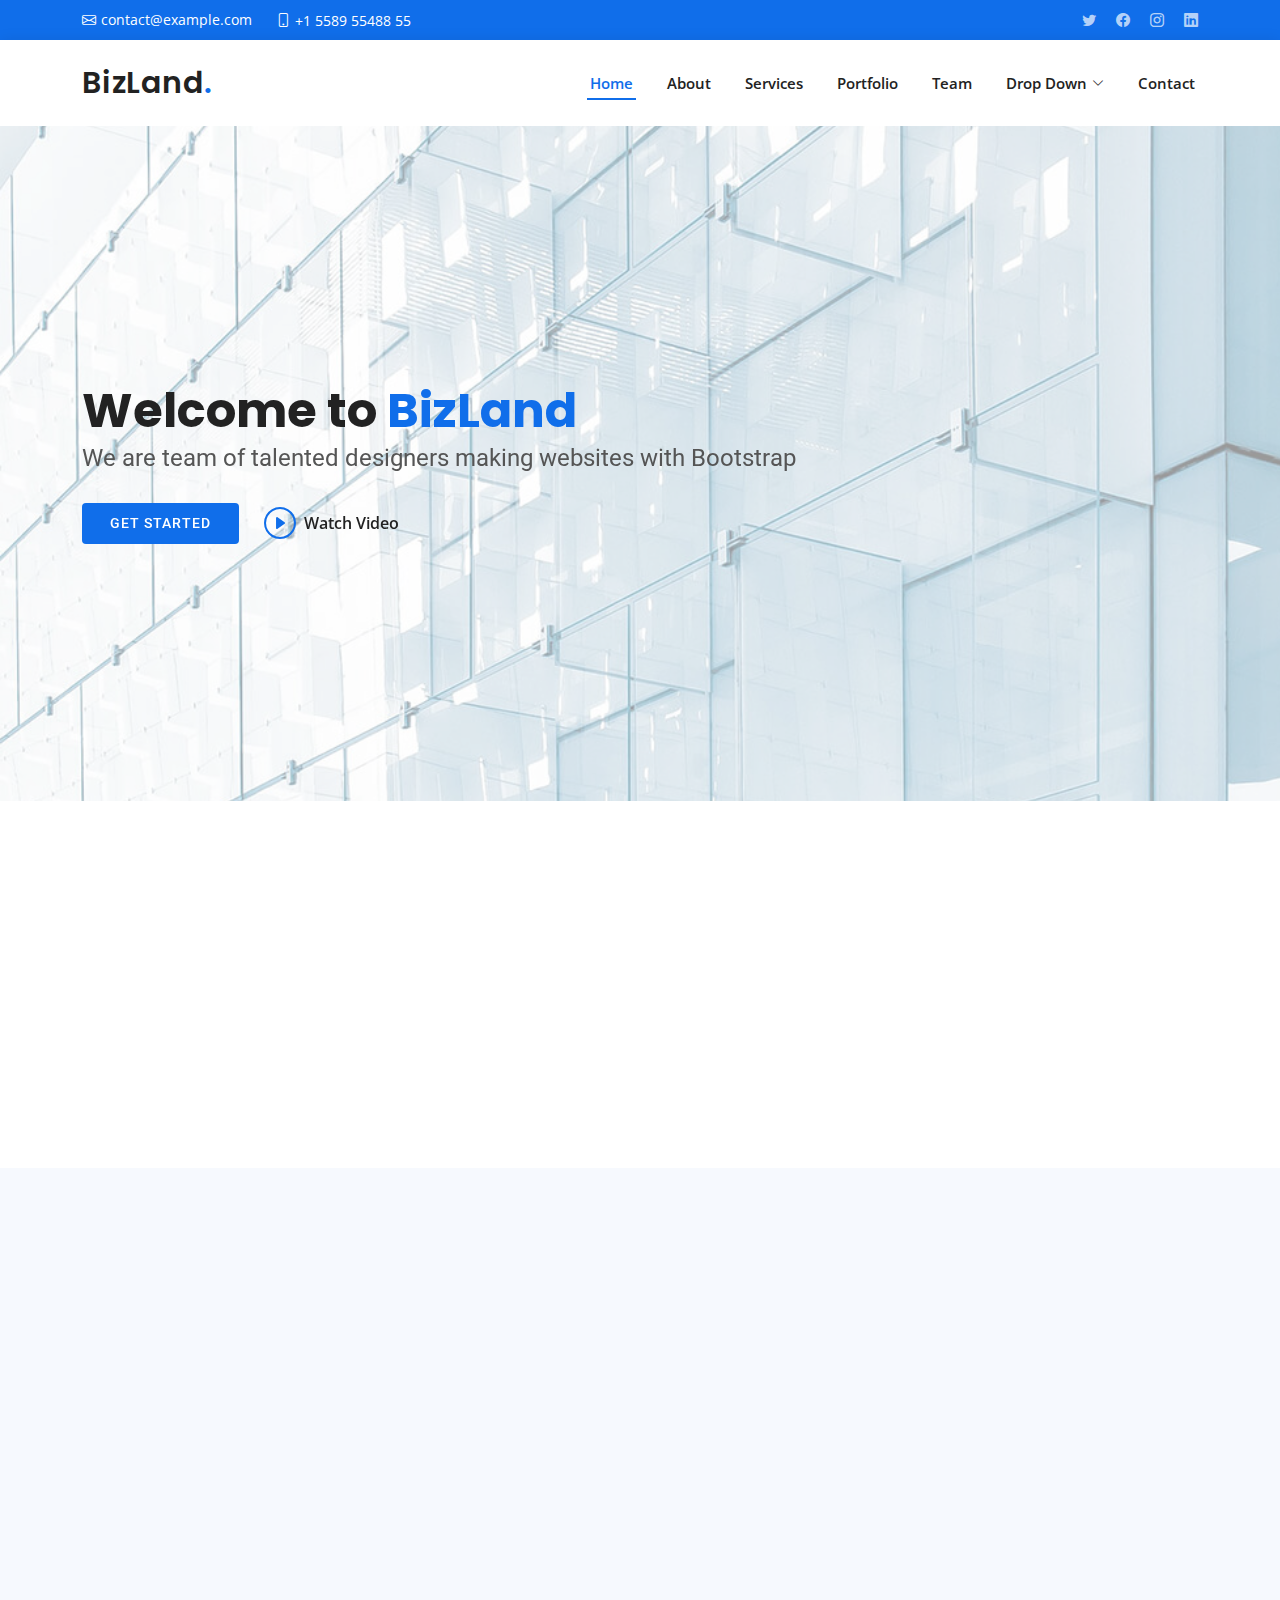
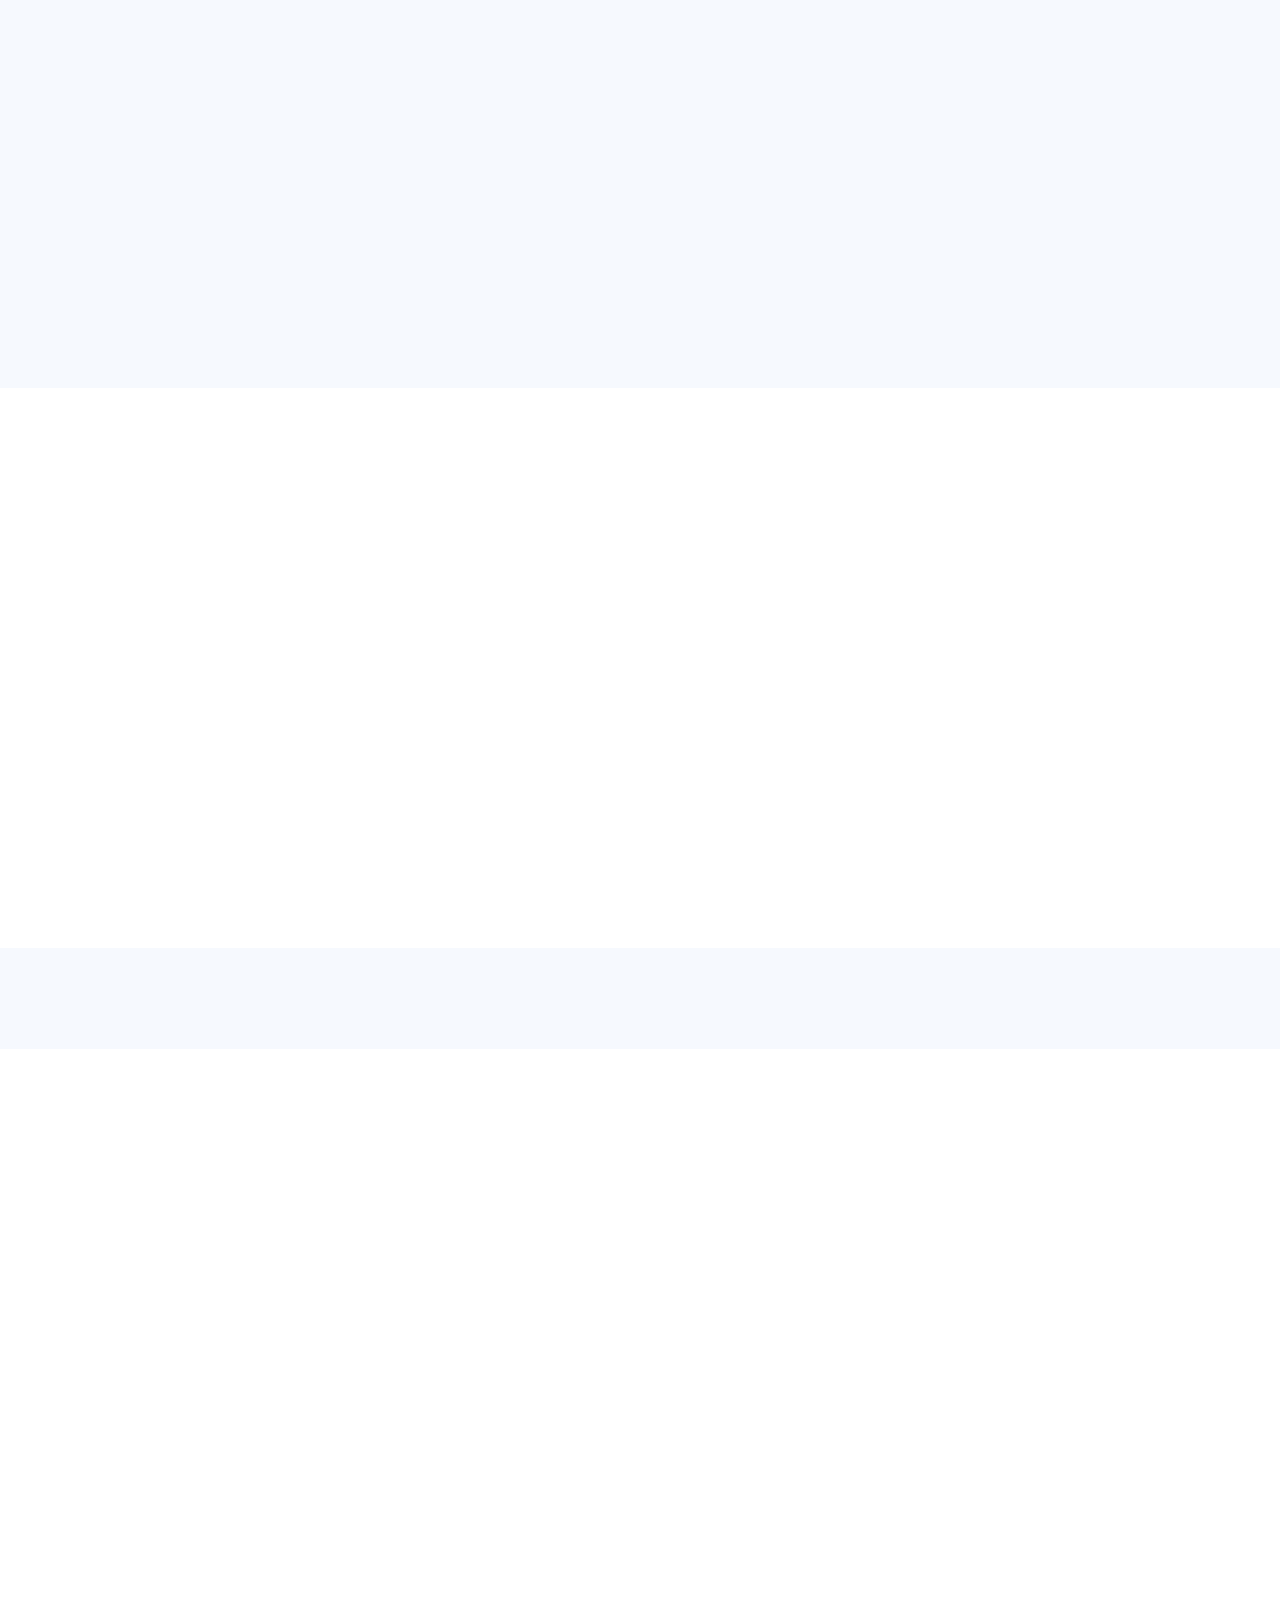
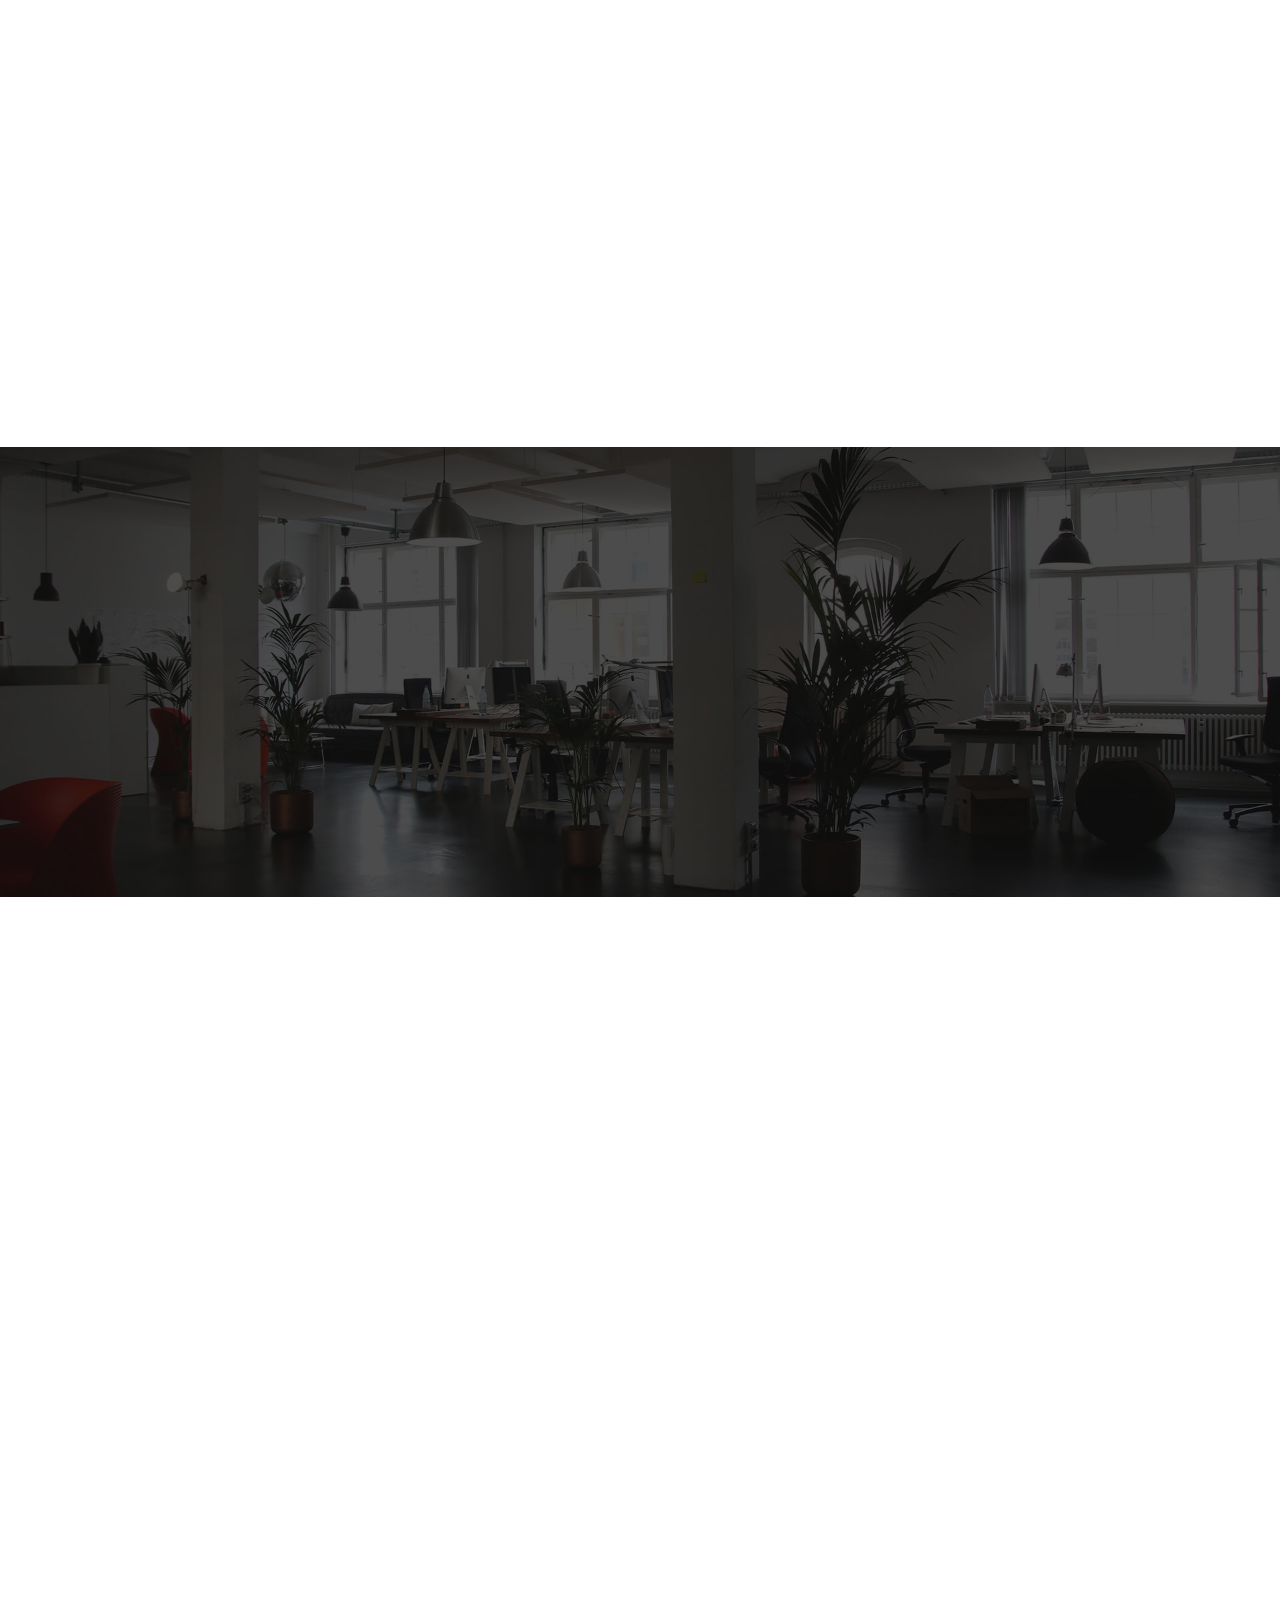
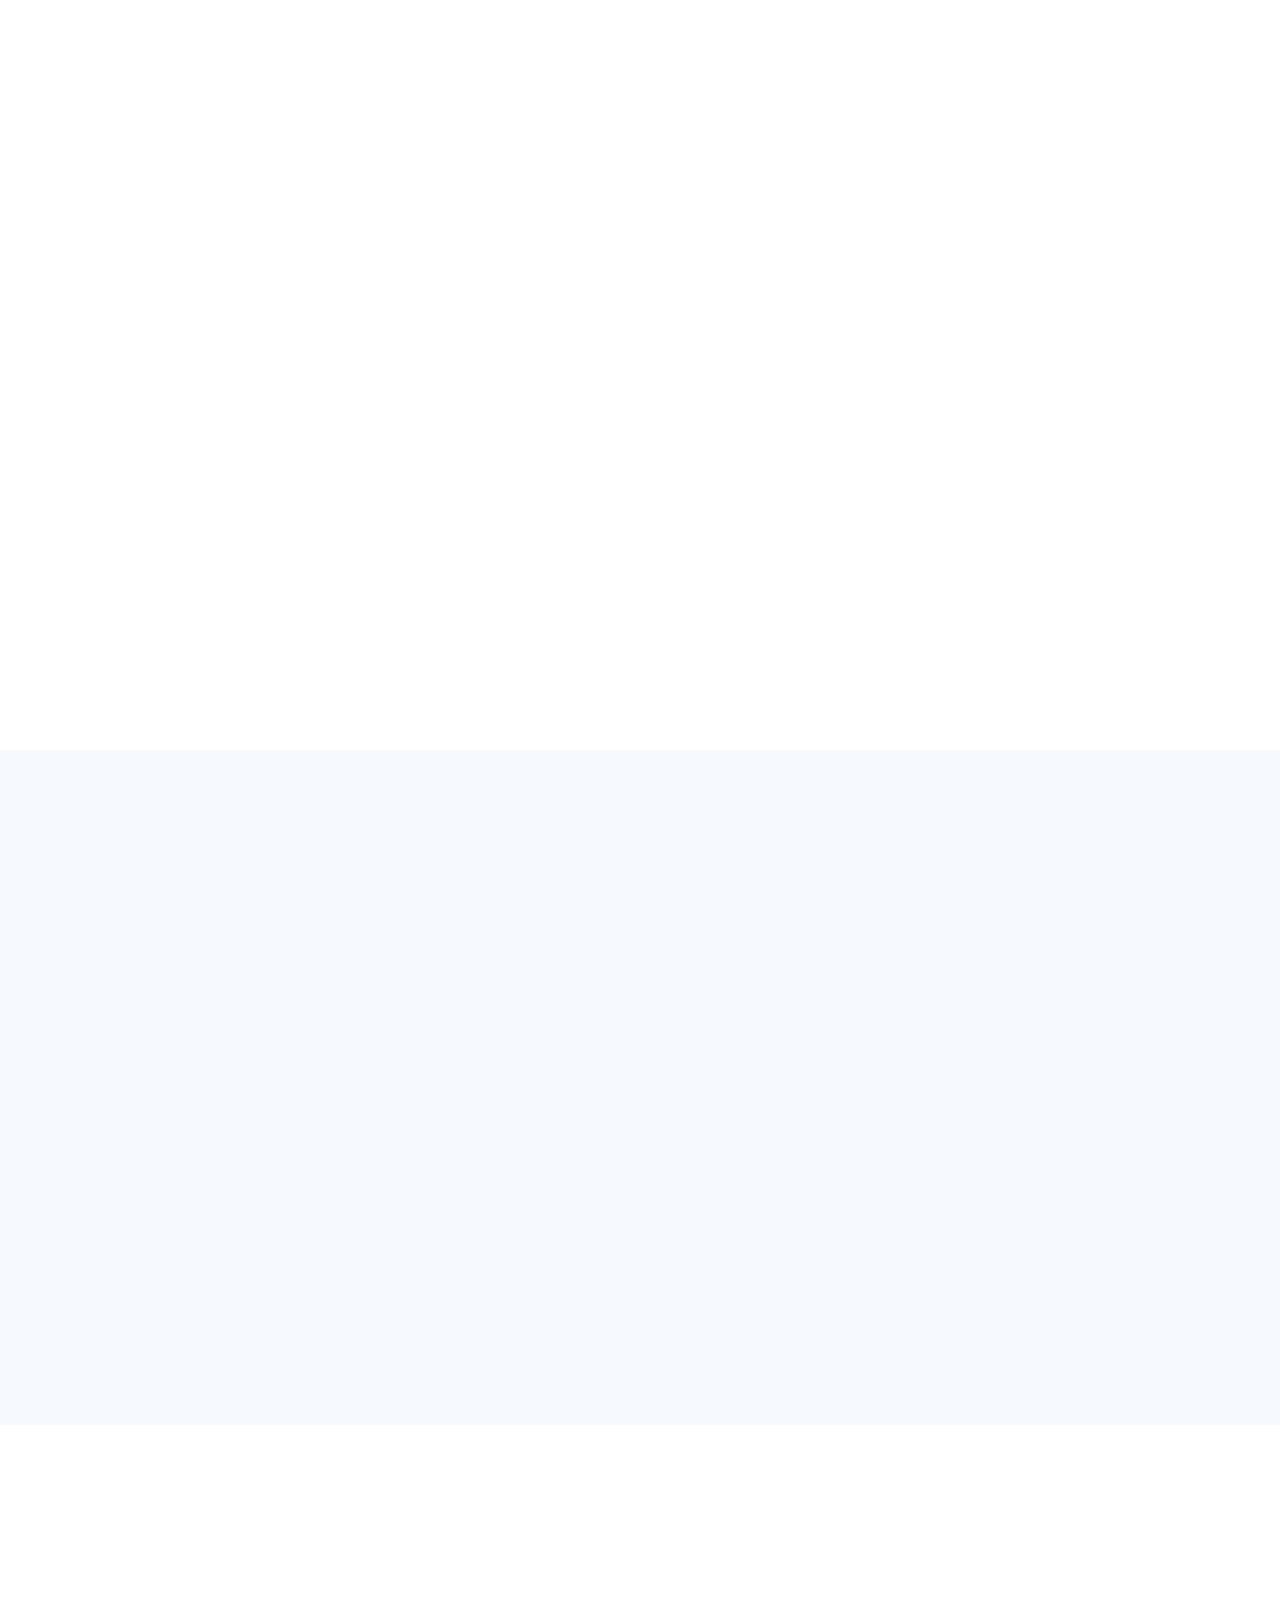
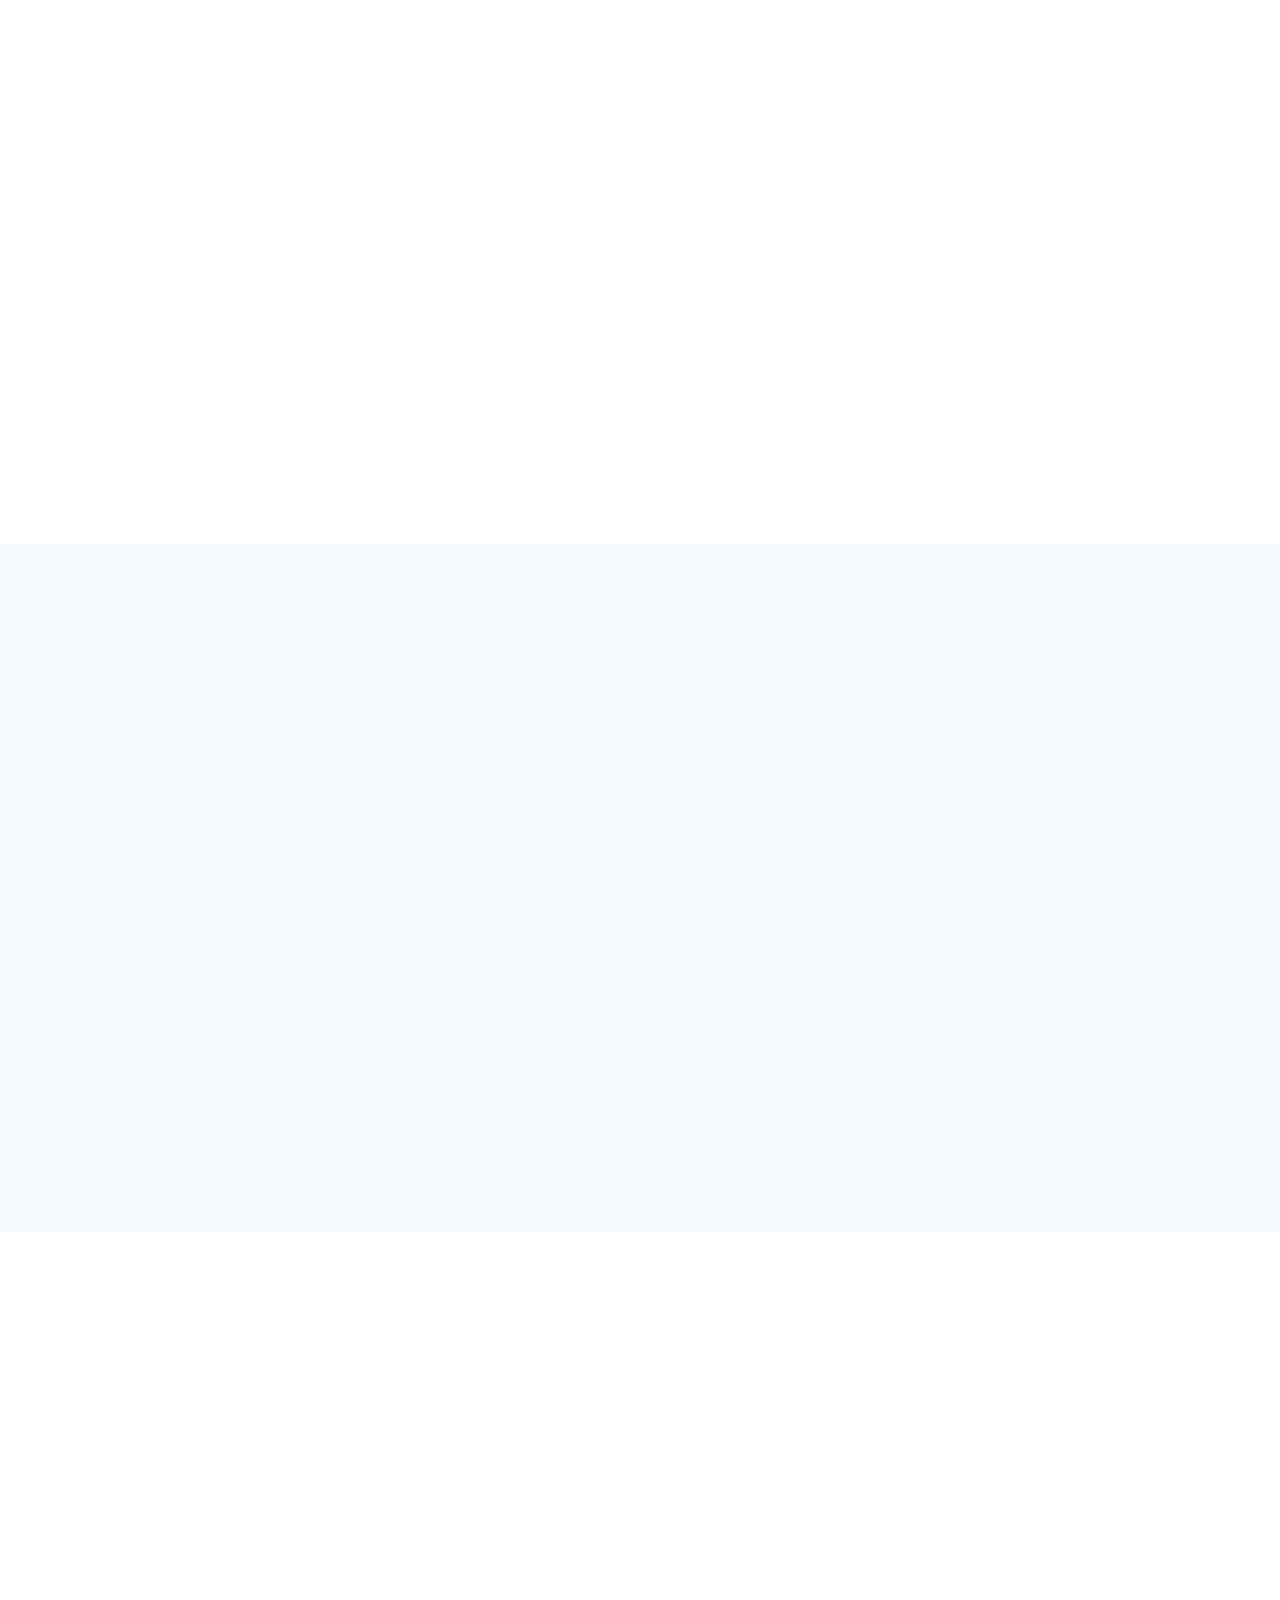
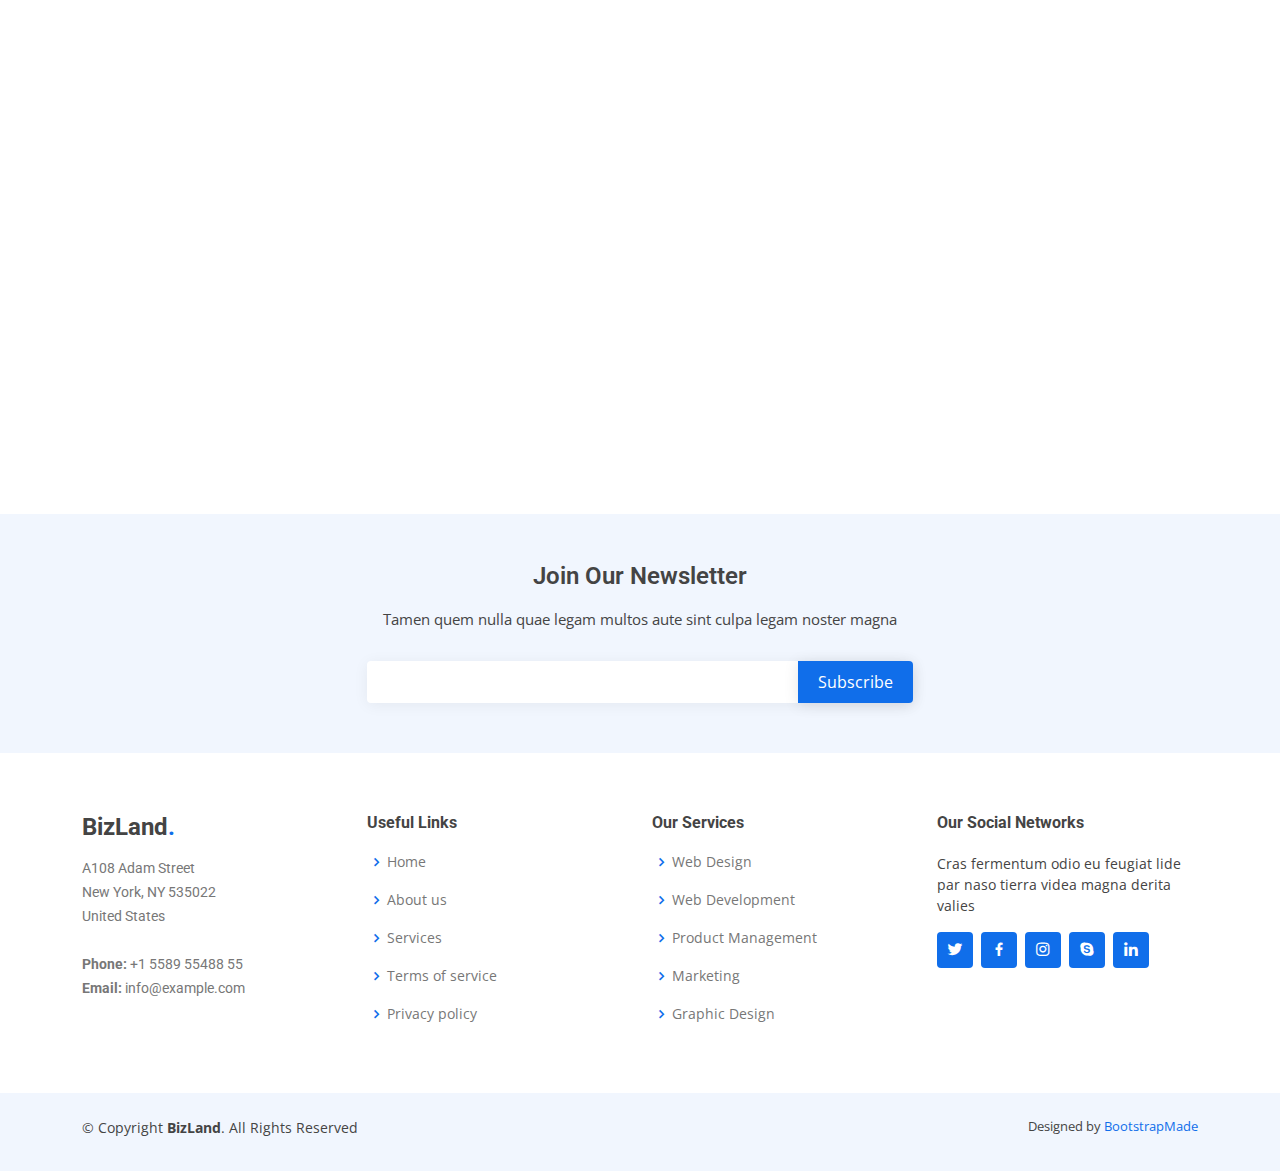
==== index.html @ a8a0ac1b "first commit" ====
<!DOCTYPE html>
<html lang="en">

<head>
  <meta charset="utf-8">
  <meta content="width=device-width, initial-scale=1.0" name="viewport">

  <title>BizLand Bootstrap Template - Index</title>
  <meta content="" name="description">
  <meta content="" name="keywords">

  <!-- Favicons -->
  <link href="assets/img/favicon.png" rel="icon">
  <link href="assets/img/apple-touch-icon.png" rel="apple-touch-icon">

  <!-- Google Fonts -->
  <link href="https://fonts.googleapis.com/css?family=Open+Sans:300,300i,400,400i,600,600i,700,700i|Roboto:300,300i,400,400i,500,500i,600,600i,700,700i|Poppins:300,300i,400,400i,500,500i,600,600i,700,700i" rel="stylesheet">

  <!-- Vendor CSS Files -->
  <link href="assets/vendor/aos/aos.css" rel="stylesheet">
  <link href="assets/vendor/bootstrap/css/bootstrap.min.css" rel="stylesheet">
  <link href="assets/vendor/bootstrap-icons/bootstrap-icons.css" rel="stylesheet">
  <link href="assets/vendor/boxicons/css/boxicons.min.css" rel="stylesheet">
  <link href="assets/vendor/glightbox/css/glightbox.min.css" rel="stylesheet">
  <link href="assets/vendor/swiper/swiper-bundle.min.css" rel="stylesheet">

  <!-- Template Main CSS File -->
  <link href="assets/css/style.css" rel="stylesheet">

  <!-- =======================================================
  * Template Name: BizLand
  * Updated: May 30 2023 with Bootstrap v5.3.0
  * Template URL: https://bootstrapmade.com/bizland-bootstrap-business-template/
  * Author: BootstrapMade.com
  * License: https://bootstrapmade.com/license/
  ======================================================== -->
</head>

<body>

  <!-- ======= Top Bar ======= -->
  <section id="topbar" class="d-flex align-items-center">
    <div class="container d-flex justify-content-center justify-content-md-between">
      <div class="contact-info d-flex align-items-center">
        <i class="bi bi-envelope d-flex align-items-center"><a href="mailto:contact@example.com">contact@example.com</a></i>
        <i class="bi bi-phone d-flex align-items-center ms-4"><span>+1 5589 55488 55</span></i>
      </div>
      <div class="social-links d-none d-md-flex align-items-center">
        <a href="#" class="twitter"><i class="bi bi-twitter"></i></a>
        <a href="#" class="facebook"><i class="bi bi-facebook"></i></a>
        <a href="#" class="instagram"><i class="bi bi-instagram"></i></a>
        <a href="#" class="linkedin"><i class="bi bi-linkedin"></i></i></a>
      </div>
    </div>
  </section>

  <!-- ======= Header ======= -->
  <header id="header" class="d-flex align-items-center">
    <div class="container d-flex align-items-center justify-content-between">

      <h1 class="logo"><a href="index.html">BizLand<span>.</span></a></h1>
      <!-- Uncomment below if you prefer to use an image logo -->
      <!-- <a href="index.html" class="logo"><img src="assets/img/logo.png" alt=""></a>-->

      <nav id="navbar" class="navbar">
        <ul>
          <li><a class="nav-link scrollto active" href="#hero">Home</a></li>
          <li><a class="nav-link scrollto" href="#about">About</a></li>
          <li><a class="nav-link scrollto" href="#services">Services</a></li>
          <li><a class="nav-link scrollto " href="#portfolio">Portfolio</a></li>
          <li><a class="nav-link scrollto" href="#team">Team</a></li>
          <li class="dropdown"><a href="#"><span>Drop Down</span> <i class="bi bi-chevron-down"></i></a>
            <ul>
              <li><a href="#">Drop Down 1</a></li>
              <li class="dropdown"><a href="#"><span>Deep Drop Down</span> <i class="bi bi-chevron-right"></i></a>
                <ul>
                  <li><a href="#">Deep Drop Down 1</a></li>
                  <li><a href="#">Deep Drop Down 2</a></li>
                  <li><a href="#">Deep Drop Down 3</a></li>
                  <li><a href="#">Deep Drop Down 4</a></li>
                  <li><a href="#">Deep Drop Down 5</a></li>
                </ul>
              </li>
              <li><a href="#">Drop Down 2</a></li>
              <li><a href="#">Drop Down 3</a></li>
              <li><a href="#">Drop Down 4</a></li>
            </ul>
          </li>
          <li><a class="nav-link scrollto" href="#contact">Contact</a></li>
        </ul>
        <i class="bi bi-list mobile-nav-toggle"></i>
      </nav><!-- .navbar -->

    </div>
  </header><!-- End Header -->

  <!-- ======= Hero Section ======= -->
  <section id="hero" class="d-flex align-items-center">
    <div class="container" data-aos="zoom-out" data-aos-delay="100">
      <h1>Welcome to <span>BizLand</span></h1>
      <h2>We are team of talented designers making websites with Bootstrap</h2>
      <div class="d-flex">
        <a href="#about" class="btn-get-started scrollto">Get Started</a>
        <a href="https://www.youtube.com/watch?v=jDDaplaOz7Q" class="glightbox btn-watch-video"><i class="bi bi-play-circle"></i><span>Watch Video</span></a>
      </div>
    </div>
  </section><!-- End Hero -->

  <main id="main">

    <!-- ======= Featured Services Section ======= -->
    <section id="featured-services" class="featured-services">
      <div class="container" data-aos="fade-up">

        <div class="row">
          <div class="col-md-6 col-lg-3 d-flex align-items-stretch mb-5 mb-lg-0">
            <div class="icon-box" data-aos="fade-up" data-aos-delay="100">
              <div class="icon"><i class="bx bxl-dribbble"></i></div>
              <h4 class="title"><a href="">Lorem Ipsum</a></h4>
              <p class="description">Voluptatum deleniti atque corrupti quos dolores et quas molestias excepturi</p>
            </div>
          </div>

          <div class="col-md-6 col-lg-3 d-flex align-items-stretch mb-5 mb-lg-0">
            <div class="icon-box" data-aos="fade-up" data-aos-delay="200">
              <div class="icon"><i class="bx bx-file"></i></div>
              <h4 class="title"><a href="">Sed ut perspiciatis</a></h4>
              <p class="description">Duis aute irure dolor in reprehenderit in voluptate velit esse cillum dolore</p>
            </div>
          </div>

          <div class="col-md-6 col-lg-3 d-flex align-items-stretch mb-5 mb-lg-0">
            <div class="icon-box" data-aos="fade-up" data-aos-delay="300">
              <div class="icon"><i class="bx bx-tachometer"></i></div>
              <h4 class="title"><a href="">Magni Dolores</a></h4>
              <p class="description">Excepteur sint occaecat cupidatat non proident, sunt in culpa qui officia</p>
            </div>
          </div>

          <div class="col-md-6 col-lg-3 d-flex align-items-stretch mb-5 mb-lg-0">
            <div class="icon-box" data-aos="fade-up" data-aos-delay="400">
              <div class="icon"><i class="bx bx-world"></i></div>
              <h4 class="title"><a href="">Nemo Enim</a></h4>
              <p class="description">At vero eos et accusamus et iusto odio dignissimos ducimus qui blanditiis</p>
            </div>
          </div>

        </div>

      </div>
    </section><!-- End Featured Services Section -->

    <!-- ======= About Section ======= -->
    <section id="about" class="about section-bg">
      <div class="container" data-aos="fade-up">

        <div class="section-title">
          <h2>About</h2>
          <h3>Find Out More <span>About Us</span></h3>
          <p>Ut possimus qui ut temporibus culpa velit eveniet modi omnis est adipisci expedita at voluptas atque vitae autem.</p>
        </div>

        <div class="row">
          <div class="col-lg-6" data-aos="fade-right" data-aos-delay="100">
            <img src="assets/img/about.jpg" class="img-fluid" alt="">
          </div>
          <div class="col-lg-6 pt-4 pt-lg-0 content d-flex flex-column justify-content-center" data-aos="fade-up" data-aos-delay="100">
            <h3>Voluptatem dignissimos provident quasi corporis voluptates sit assumenda.</h3>
            <p class="fst-italic">
              Lorem ipsum dolor sit amet, consectetur adipiscing elit, sed do eiusmod tempor incididunt ut labore et dolore
              magna aliqua.
            </p>
            <ul>
              <li>
                <i class="bx bx-store-alt"></i>
                <div>
                  <h5>Ullamco laboris nisi ut aliquip consequat</h5>
                  <p>Magni facilis facilis repellendus cum excepturi quaerat praesentium libre trade</p>
                </div>
              </li>
              <li>
                <i class="bx bx-images"></i>
                <div>
                  <h5>Magnam soluta odio exercitationem reprehenderi</h5>
                  <p>Quo totam dolorum at pariatur aut distinctio dolorum laudantium illo direna pasata redi</p>
                </div>
              </li>
            </ul>
            <p>
              Ullamco laboris nisi ut aliquip ex ea commodo consequat. Duis aute irure dolor in reprehenderit in voluptate
              velit esse cillum dolore eu fugiat nulla pariatur. Excepteur sint occaecat cupidatat non proident, sunt in
              culpa qui officia deserunt mollit anim id est laborum
            </p>
          </div>
        </div>

      </div>
    </section><!-- End About Section -->

    <!-- ======= Skills Section ======= -->
    <section id="skills" class="skills">
      <div class="container" data-aos="fade-up">

        <div class="row skills-content">

          <div class="col-lg-6">

            <div class="progress">
              <span class="skill">HTML <i class="val">100%</i></span>
              <div class="progress-bar-wrap">
                <div class="progress-bar" role="progressbar" aria-valuenow="100" aria-valuemin="0" aria-valuemax="100"></div>
              </div>
            </div>

            <div class="progress">
              <span class="skill">CSS <i class="val">90%</i></span>
              <div class="progress-bar-wrap">
                <div class="progress-bar" role="progressbar" aria-valuenow="90" aria-valuemin="0" aria-valuemax="100"></div>
              </div>
            </div>

            <div class="progress">
              <span class="skill">JavaScript <i class="val">75%</i></span>
              <div class="progress-bar-wrap">
                <div class="progress-bar" role="progressbar" aria-valuenow="75" aria-valuemin="0" aria-valuemax="100"></div>
              </div>
            </div>

          </div>

          <div class="col-lg-6">

            <div class="progress">
              <span class="skill">PHP <i class="val">80%</i></span>
              <div class="progress-bar-wrap">
                <div class="progress-bar" role="progressbar" aria-valuenow="80" aria-valuemin="0" aria-valuemax="100"></div>
              </div>
            </div>

            <div class="progress">
              <span class="skill">WordPress/CMS <i class="val">90%</i></span>
              <div class="progress-bar-wrap">
                <div class="progress-bar" role="progressbar" aria-valuenow="90" aria-valuemin="0" aria-valuemax="100"></div>
              </div>
            </div>

            <div class="progress">
              <span class="skill">Photoshop <i class="val">55%</i></span>
              <div class="progress-bar-wrap">
                <div class="progress-bar" role="progressbar" aria-valuenow="55" aria-valuemin="0" aria-valuemax="100"></div>
              </div>
            </div>

          </div>

        </div>

      </div>
    </section><!-- End Skills Section -->

    <!-- ======= Counts Section ======= -->
    <section id="counts" class="counts">
      <div class="container" data-aos="fade-up">

        <div class="row">

          <div class="col-lg-3 col-md-6">
            <div class="count-box">
              <i class="bi bi-emoji-smile"></i>
              <span data-purecounter-start="0" data-purecounter-end="232" data-purecounter-duration="1" class="purecounter"></span>
              <p>Happy Clients</p>
            </div>
          </div>

          <div class="col-lg-3 col-md-6 mt-5 mt-md-0">
            <div class="count-box">
              <i class="bi bi-journal-richtext"></i>
              <span data-purecounter-start="0" data-purecounter-end="521" data-purecounter-duration="1" class="purecounter"></span>
              <p>Projects</p>
            </div>
          </div>

          <div class="col-lg-3 col-md-6 mt-5 mt-lg-0">
            <div class="count-box">
              <i class="bi bi-headset"></i>
              <span data-purecounter-start="0" data-purecounter-end="1463" data-purecounter-duration="1" class="purecounter"></span>
              <p>Hours Of Support</p>
            </div>
          </div>

          <div class="col-lg-3 col-md-6 mt-5 mt-lg-0">
            <div class="count-box">
              <i class="bi bi-people"></i>
              <span data-purecounter-start="0" data-purecounter-end="15" data-purecounter-duration="1" class="purecounter"></span>
              <p>Hard Workers</p>
            </div>
          </div>

        </div>

      </div>
    </section><!-- End Counts Section -->

    <!-- ======= Clients Section ======= -->
    <section id="clients" class="clients section-bg">
      <div class="container" data-aos="zoom-in">

        <div class="row">

          <div class="col-lg-2 col-md-4 col-6 d-flex align-items-center justify-content-center">
            <img src="assets/img/clients/client-1.png" class="img-fluid" alt="">
          </div>

          <div class="col-lg-2 col-md-4 col-6 d-flex align-items-center justify-content-center">
            <img src="assets/img/clients/client-2.png" class="img-fluid" alt="">
          </div>

          <div class="col-lg-2 col-md-4 col-6 d-flex align-items-center justify-content-center">
            <img src="assets/img/clients/client-3.png" class="img-fluid" alt="">
          </div>

          <div class="col-lg-2 col-md-4 col-6 d-flex align-items-center justify-content-center">
            <img src="assets/img/clients/client-4.png" class="img-fluid" alt="">
          </div>

          <div class="col-lg-2 col-md-4 col-6 d-flex align-items-center justify-content-center">
            <img src="assets/img/clients/client-5.png" class="img-fluid" alt="">
          </div>

          <div class="col-lg-2 col-md-4 col-6 d-flex align-items-center justify-content-center">
            <img src="assets/img/clients/client-6.png" class="img-fluid" alt="">
          </div>

        </div>

      </div>
    </section><!-- End Clients Section -->

    <!-- ======= Services Section ======= -->
    <section id="services" class="services">
      <div class="container" data-aos="fade-up">

        <div class="section-title">
          <h2>Services</h2>
          <h3>Check our <span>Services</span></h3>
          <p>Ut possimus qui ut temporibus culpa velit eveniet modi omnis est adipisci expedita at voluptas atque vitae autem.</p>
        </div>

        <div class="row">
          <div class="col-lg-4 col-md-6 d-flex align-items-stretch" data-aos="zoom-in" data-aos-delay="100">
            <div class="icon-box">
              <div class="icon"><i class="bx bxl-dribbble"></i></div>
              <h4><a href="">Lorem Ipsum</a></h4>
              <p>Voluptatum deleniti atque corrupti quos dolores et quas molestias excepturi</p>
            </div>
          </div>

          <div class="col-lg-4 col-md-6 d-flex align-items-stretch mt-4 mt-md-0" data-aos="zoom-in" data-aos-delay="200">
            <div class="icon-box">
              <div class="icon"><i class="bx bx-file"></i></div>
              <h4><a href="">Sed ut perspiciatis</a></h4>
              <p>Duis aute irure dolor in reprehenderit in voluptate velit esse cillum dolore</p>
            </div>
          </div>

          <div class="col-lg-4 col-md-6 d-flex align-items-stretch mt-4 mt-lg-0" data-aos="zoom-in" data-aos-delay="300">
            <div class="icon-box">
              <div class="icon"><i class="bx bx-tachometer"></i></div>
              <h4><a href="">Magni Dolores</a></h4>
              <p>Excepteur sint occaecat cupidatat non proident, sunt in culpa qui officia</p>
            </div>
          </div>

          <div class="col-lg-4 col-md-6 d-flex align-items-stretch mt-4" data-aos="zoom-in" data-aos-delay="100">
            <div class="icon-box">
              <div class="icon"><i class="bx bx-world"></i></div>
              <h4><a href="">Nemo Enim</a></h4>
              <p>At vero eos et accusamus et iusto odio dignissimos ducimus qui blanditiis</p>
            </div>
          </div>

          <div class="col-lg-4 col-md-6 d-flex align-items-stretch mt-4" data-aos="zoom-in" data-aos-delay="200">
            <div class="icon-box">
              <div class="icon"><i class="bx bx-slideshow"></i></div>
              <h4><a href="">Dele cardo</a></h4>
              <p>Quis consequatur saepe eligendi voluptatem consequatur dolor consequuntur</p>
            </div>
          </div>

          <div class="col-lg-4 col-md-6 d-flex align-items-stretch mt-4" data-aos="zoom-in" data-aos-delay="300">
            <div class="icon-box">
              <div class="icon"><i class="bx bx-arch"></i></div>
              <h4><a href="">Divera don</a></h4>
              <p>Modi nostrum vel laborum. Porro fugit error sit minus sapiente sit aspernatur</p>
            </div>
          </div>

        </div>

      </div>
    </section><!-- End Services Section -->

    <!-- ======= Testimonials Section ======= -->
    <section id="testimonials" class="testimonials">
      <div class="container" data-aos="zoom-in">

        <div class="testimonials-slider swiper" data-aos="fade-up" data-aos-delay="100">
          <div class="swiper-wrapper">

            <div class="swiper-slide">
              <div class="testimonial-item">
                <img src="assets/img/testimonials/testimonials-1.jpg" class="testimonial-img" alt="">
                <h3>Saul Goodman</h3>
                <h4>Ceo &amp; Founder</h4>
                <p>
                  <i class="bx bxs-quote-alt-left quote-icon-left"></i>
                  Proin iaculis purus consequat sem cure digni ssim donec porttitora entum suscipit rhoncus. Accusantium quam, ultricies eget id, aliquam eget nibh et. Maecen aliquam, risus at semper.
                  <i class="bx bxs-quote-alt-right quote-icon-right"></i>
                </p>
              </div>
            </div><!-- End testimonial item -->

            <div class="swiper-slide">
              <div class="testimonial-item">
                <img src="assets/img/testimonials/testimonials-2.jpg" class="testimonial-img" alt="">
                <h3>Sara Wilsson</h3>
                <h4>Designer</h4>
                <p>
                  <i class="bx bxs-quote-alt-left quote-icon-left"></i>
                  Export tempor illum tamen malis malis eram quae irure esse labore quem cillum quid cillum eram malis quorum velit fore eram velit sunt aliqua noster fugiat irure amet legam anim culpa.
                  <i class="bx bxs-quote-alt-right quote-icon-right"></i>
                </p>
              </div>
            </div><!-- End testimonial item -->

            <div class="swiper-slide">
              <div class="testimonial-item">
                <img src="assets/img/testimonials/testimonials-3.jpg" class="testimonial-img" alt="">
                <h3>Jena Karlis</h3>
                <h4>Store Owner</h4>
                <p>
                  <i class="bx bxs-quote-alt-left quote-icon-left"></i>
                  Enim nisi quem export duis labore cillum quae magna enim sint quorum nulla quem veniam duis minim tempor labore quem eram duis noster aute amet eram fore quis sint minim.
                  <i class="bx bxs-quote-alt-right quote-icon-right"></i>
                </p>
              </div>
            </div><!-- End testimonial item -->

            <div class="swiper-slide">
              <div class="testimonial-item">
                <img src="assets/img/testimonials/testimonials-4.jpg" class="testimonial-img" alt="">
                <h3>Matt Brandon</h3>
                <h4>Freelancer</h4>
                <p>
                  <i class="bx bxs-quote-alt-left quote-icon-left"></i>
                  Fugiat enim eram quae cillum dolore dolor amet nulla culpa multos export minim fugiat minim velit minim dolor enim duis veniam ipsum anim magna sunt elit fore quem dolore labore illum veniam.
                  <i class="bx bxs-quote-alt-right quote-icon-right"></i>
                </p>
              </div>
            </div><!-- End testimonial item -->

            <div class="swiper-slide">
              <div class="testimonial-item">
                <img src="assets/img/testimonials/testimonials-5.jpg" class="testimonial-img" alt="">
                <h3>John Larson</h3>
                <h4>Entrepreneur</h4>
                <p>
                  <i class="bx bxs-quote-alt-left quote-icon-left"></i>
                  Quis quorum aliqua sint quem legam fore sunt eram irure aliqua veniam tempor noster veniam enim culpa labore duis sunt culpa nulla illum cillum fugiat legam esse veniam culpa fore nisi cillum quid.
                  <i class="bx bxs-quote-alt-right quote-icon-right"></i>
                </p>
              </div>
            </div><!-- End testimonial item -->

          </div>
          <div class="swiper-pagination"></div>
        </div>

      </div>
    </section><!-- End Testimonials Section -->

    <!-- ======= Portfolio Section ======= -->
    <section id="portfolio" class="portfolio">
      <div class="container" data-aos="fade-up">

        <div class="section-title">
          <h2>Portfolio</h2>
          <h3>Check our <span>Portfolio</span></h3>
          <p>Ut possimus qui ut temporibus culpa velit eveniet modi omnis est adipisci expedita at voluptas atque vitae autem.</p>
        </div>

        <div class="row" data-aos="fade-up" data-aos-delay="100">
          <div class="col-lg-12 d-flex justify-content-center">
            <ul id="portfolio-flters">
              <li data-filter="*" class="filter-active">All</li>
              <li data-filter=".filter-app">App</li>
              <li data-filter=".filter-card">Card</li>
              <li data-filter=".filter-web">Web</li>
            </ul>
          </div>
        </div>

        <div class="row portfolio-container" data-aos="fade-up" data-aos-delay="200">

          <div class="col-lg-4 col-md-6 portfolio-item filter-app">
            <img src="assets/img/portfolio/portfolio-1.jpg" class="img-fluid" alt="">
            <div class="portfolio-info">
              <h4>App 1</h4>
              <p>App</p>
              <a href="assets/img/portfolio/portfolio-1.jpg" data-gallery="portfolioGallery" class="portfolio-lightbox preview-link" title="App 1"><i class="bx bx-plus"></i></a>
              <a href="portfolio-details.html" class="details-link" title="More Details"><i class="bx bx-link"></i></a>
            </div>
          </div>

          <div class="col-lg-4 col-md-6 portfolio-item filter-web">
            <img src="assets/img/portfolio/portfolio-2.jpg" class="img-fluid" alt="">
            <div class="portfolio-info">
              <h4>Web 3</h4>
              <p>Web</p>
              <a href="assets/img/portfolio/portfolio-2.jpg" data-gallery="portfolioGallery" class="portfolio-lightbox preview-link" title="Web 3"><i class="bx bx-plus"></i></a>
              <a href="portfolio-details.html" class="details-link" title="More Details"><i class="bx bx-link"></i></a>
            </div>
          </div>

          <div class="col-lg-4 col-md-6 portfolio-item filter-app">
            <img src="assets/img/portfolio/portfolio-3.jpg" class="img-fluid" alt="">
            <div class="portfolio-info">
              <h4>App 2</h4>
              <p>App</p>
              <a href="assets/img/portfolio/portfolio-3.jpg" data-gallery="portfolioGallery" class="portfolio-lightbox preview-link" title="App 2"><i class="bx bx-plus"></i></a>
              <a href="portfolio-details.html" class="details-link" title="More Details"><i class="bx bx-link"></i></a>
            </div>
          </div>

          <div class="col-lg-4 col-md-6 portfolio-item filter-card">
            <img src="assets/img/portfolio/portfolio-4.jpg" class="img-fluid" alt="">
            <div class="portfolio-info">
              <h4>Card 2</h4>
              <p>Card</p>
              <a href="assets/img/portfolio/portfolio-4.jpg" data-gallery="portfolioGallery" class="portfolio-lightbox preview-link" title="Card 2"><i class="bx bx-plus"></i></a>
              <a href="portfolio-details.html" class="details-link" title="More Details"><i class="bx bx-link"></i></a>
            </div>
          </div>

          <div class="col-lg-4 col-md-6 portfolio-item filter-web">
            <img src="assets/img/portfolio/portfolio-5.jpg" class="img-fluid" alt="">
            <div class="portfolio-info">
              <h4>Web 2</h4>
              <p>Web</p>
              <a href="assets/img/portfolio/portfolio-5.jpg" data-gallery="portfolioGallery" class="portfolio-lightbox preview-link" title="Web 2"><i class="bx bx-plus"></i></a>
              <a href="portfolio-details.html" class="details-link" title="More Details"><i class="bx bx-link"></i></a>
            </div>
          </div>

          <div class="col-lg-4 col-md-6 portfolio-item filter-app">
            <img src="assets/img/portfolio/portfolio-6.jpg" class="img-fluid" alt="">
            <div class="portfolio-info">
              <h4>App 3</h4>
              <p>App</p>
              <a href="assets/img/portfolio/portfolio-6.jpg" data-gallery="portfolioGallery" class="portfolio-lightbox preview-link" title="App 3"><i class="bx bx-plus"></i></a>
              <a href="portfolio-details.html" class="details-link" title="More Details"><i class="bx bx-link"></i></a>
            </div>
          </div>

          <div class="col-lg-4 col-md-6 portfolio-item filter-card">
            <img src="assets/img/portfolio/portfolio-7.jpg" class="img-fluid" alt="">
            <div class="portfolio-info">
              <h4>Card 1</h4>
              <p>Card</p>
              <a href="assets/img/portfolio/portfolio-7.jpg" data-gallery="portfolioGallery" class="portfolio-lightbox preview-link" title="Card 1"><i class="bx bx-plus"></i></a>
              <a href="portfolio-details.html" class="details-link" title="More Details"><i class="bx bx-link"></i></a>
            </div>
          </div>

          <div class="col-lg-4 col-md-6 portfolio-item filter-card">
            <img src="assets/img/portfolio/portfolio-8.jpg" class="img-fluid" alt="">
            <div class="portfolio-info">
              <h4>Card 3</h4>
              <p>Card</p>
              <a href="assets/img/portfolio/portfolio-8.jpg" data-gallery="portfolioGallery" class="portfolio-lightbox preview-link" title="Card 3"><i class="bx bx-plus"></i></a>
              <a href="portfolio-details.html" class="details-link" title="More Details"><i class="bx bx-link"></i></a>
            </div>
          </div>

          <div class="col-lg-4 col-md-6 portfolio-item filter-web">
            <img src="assets/img/portfolio/portfolio-9.jpg" class="img-fluid" alt="">
            <div class="portfolio-info">
              <h4>Web 3</h4>
              <p>Web</p>
              <a href="assets/img/portfolio/portfolio-9.jpg" data-gallery="portfolioGallery" class="portfolio-lightbox preview-link" title="Web 3"><i class="bx bx-plus"></i></a>
              <a href="portfolio-details.html" class="details-link" title="More Details"><i class="bx bx-link"></i></a>
            </div>
          </div>

        </div>

      </div>
    </section><!-- End Portfolio Section -->

    <!-- ======= Team Section ======= -->
    <section id="team" class="team section-bg">
      <div class="container" data-aos="fade-up">

        <div class="section-title">
          <h2>Team</h2>
          <h3>Our Hardworking <span>Team</span></h3>
          <p>Ut possimus qui ut temporibus culpa velit eveniet modi omnis est adipisci expedita at voluptas atque vitae autem.</p>
        </div>

        <div class="row">

          <div class="col-lg-3 col-md-6 d-flex align-items-stretch" data-aos="fade-up" data-aos-delay="100">
            <div class="member">
              <div class="member-img">
                <img src="assets/img/team/team-1.jpg" class="img-fluid" alt="">
                <div class="social">
                  <a href=""><i class="bi bi-twitter"></i></a>
                  <a href=""><i class="bi bi-facebook"></i></a>
                  <a href=""><i class="bi bi-instagram"></i></a>
                  <a href=""><i class="bi bi-linkedin"></i></a>
                </div>
              </div>
              <div class="member-info">
                <h4>Walter White</h4>
                <span>Chief Executive Officer</span>
              </div>
            </div>
          </div>

          <div class="col-lg-3 col-md-6 d-flex align-items-stretch" data-aos="fade-up" data-aos-delay="200">
            <div class="member">
              <div class="member-img">
                <img src="assets/img/team/team-2.jpg" class="img-fluid" alt="">
                <div class="social">
                  <a href=""><i class="bi bi-twitter"></i></a>
                  <a href=""><i class="bi bi-facebook"></i></a>
                  <a href=""><i class="bi bi-instagram"></i></a>
                  <a href=""><i class="bi bi-linkedin"></i></a>
                </div>
              </div>
              <div class="member-info">
                <h4>Sarah Jhonson</h4>
                <span>Product Manager</span>
              </div>
            </div>
          </div>

          <div class="col-lg-3 col-md-6 d-flex align-items-stretch" data-aos="fade-up" data-aos-delay="300">
            <div class="member">
              <div class="member-img">
                <img src="assets/img/team/team-3.jpg" class="img-fluid" alt="">
                <div class="social">
                  <a href=""><i class="bi bi-twitter"></i></a>
                  <a href=""><i class="bi bi-facebook"></i></a>
                  <a href=""><i class="bi bi-instagram"></i></a>
                  <a href=""><i class="bi bi-linkedin"></i></a>
                </div>
              </div>
              <div class="member-info">
                <h4>William Anderson</h4>
                <span>CTO</span>
              </div>
            </div>
          </div>

          <div class="col-lg-3 col-md-6 d-flex align-items-stretch" data-aos="fade-up" data-aos-delay="400">
            <div class="member">
              <div class="member-img">
                <img src="assets/img/team/team-4.jpg" class="img-fluid" alt="">
                <div class="social">
                  <a href=""><i class="bi bi-twitter"></i></a>
                  <a href=""><i class="bi bi-facebook"></i></a>
                  <a href=""><i class="bi bi-instagram"></i></a>
                  <a href=""><i class="bi bi-linkedin"></i></a>
                </div>
              </div>
              <div class="member-info">
                <h4>Amanda Jepson</h4>
                <span>Accountant</span>
              </div>
            </div>
          </div>

        </div>

      </div>
    </section><!-- End Team Section -->

    <!-- ======= Pricing Section ======= -->
    <section id="pricing" class="pricing">
      <div class="container" data-aos="fade-up">

        <div class="section-title">
          <h2>Pricing</h2>
          <h3>Check our <span>Pricing</span></h3>
          <p>Ut possimus qui ut temporibus culpa velit eveniet modi omnis est adipisci expedita at voluptas atque vitae autem.</p>
        </div>

        <div class="row">

          <div class="col-lg-3 col-md-6" data-aos="fade-up" data-aos-delay="100">
            <div class="box">
              <h3>Free</h3>
              <h4><sup>$</sup>0<span> / month</span></h4>
              <ul>
                <li>Aida dere</li>
                <li>Nec feugiat nisl</li>
                <li>Nulla at volutpat dola</li>
                <li class="na">Pharetra massa</li>
                <li class="na">Massa ultricies mi</li>
              </ul>
              <div class="btn-wrap">
                <a href="#" class="btn-buy">Buy Now</a>
              </div>
            </div>
          </div>

          <div class="col-lg-3 col-md-6 mt-4 mt-md-0" data-aos="fade-up" data-aos-delay="200">
            <div class="box featured">
              <h3>Business</h3>
              <h4><sup>$</sup>19<span> / month</span></h4>
              <ul>
                <li>Aida dere</li>
                <li>Nec feugiat nisl</li>
                <li>Nulla at volutpat dola</li>
                <li>Pharetra massa</li>
                <li class="na">Massa ultricies mi</li>
              </ul>
              <div class="btn-wrap">
                <a href="#" class="btn-buy">Buy Now</a>
              </div>
            </div>
          </div>

          <div class="col-lg-3 col-md-6 mt-4 mt-lg-0" data-aos="fade-up" data-aos-delay="300">
            <div class="box">
              <h3>Developer</h3>
              <h4><sup>$</sup>29<span> / month</span></h4>
              <ul>
                <li>Aida dere</li>
                <li>Nec feugiat nisl</li>
                <li>Nulla at volutpat dola</li>
                <li>Pharetra massa</li>
                <li>Massa ultricies mi</li>
              </ul>
              <div class="btn-wrap">
                <a href="#" class="btn-buy">Buy Now</a>
              </div>
            </div>
          </div>

          <div class="col-lg-3 col-md-6 mt-4 mt-lg-0" data-aos="fade-up" data-aos-delay="400">
            <div class="box">
              <span class="advanced">Advanced</span>
              <h3>Ultimate</h3>
              <h4><sup>$</sup>49<span> / month</span></h4>
              <ul>
                <li>Aida dere</li>
                <li>Nec feugiat nisl</li>
                <li>Nulla at volutpat dola</li>
                <li>Pharetra massa</li>
                <li>Massa ultricies mi</li>
              </ul>
              <div class="btn-wrap">
                <a href="#" class="btn-buy">Buy Now</a>
              </div>
            </div>
          </div>

        </div>

      </div>
    </section><!-- End Pricing Section -->

    <!-- ======= Frequently Asked Questions Section ======= -->
    <section id="faq" class="faq section-bg">
      <div class="container" data-aos="fade-up">

        <div class="section-title">
          <h2>F.A.Q</h2>
          <h3>Frequently Asked <span>Questions</span></h3>
          <p>Ut possimus qui ut temporibus culpa velit eveniet modi omnis est adipisci expedita at voluptas atque vitae autem.</p>
        </div>

        <div class="row justify-content-center">
          <div class="col-xl-10">
            <ul class="faq-list">

              <li>
                <div data-bs-toggle="collapse" class="collapsed question" href="#faq1">Non consectetur a erat nam at lectus urna duis? <i class="bi bi-chevron-down icon-show"></i><i class="bi bi-chevron-up icon-close"></i></div>
                <div id="faq1" class="collapse" data-bs-parent=".faq-list">
                  <p>
                    Feugiat pretium nibh ipsum consequat. Tempus iaculis urna id volutpat lacus laoreet non curabitur gravida. Venenatis lectus magna fringilla urna porttitor rhoncus dolor purus non.
                  </p>
                </div>
              </li>

              <li>
                <div data-bs-toggle="collapse" href="#faq2" class="collapsed question">Feugiat scelerisque varius morbi enim nunc faucibus a pellentesque? <i class="bi bi-chevron-down icon-show"></i><i class="bi bi-chevron-up icon-close"></i></div>
                <div id="faq2" class="collapse" data-bs-parent=".faq-list">
                  <p>
                    Dolor sit amet consectetur adipiscing elit pellentesque habitant morbi. Id interdum velit laoreet id donec ultrices. Fringilla phasellus faucibus scelerisque eleifend donec pretium. Est pellentesque elit ullamcorper dignissim. Mauris ultrices eros in cursus turpis massa tincidunt dui.
                  </p>
                </div>
              </li>

              <li>
                <div data-bs-toggle="collapse" href="#faq3" class="collapsed question">Dolor sit amet consectetur adipiscing elit pellentesque habitant morbi? <i class="bi bi-chevron-down icon-show"></i><i class="bi bi-chevron-up icon-close"></i></div>
                <div id="faq3" class="collapse" data-bs-parent=".faq-list">
                  <p>
                    Eleifend mi in nulla posuere sollicitudin aliquam ultrices sagittis orci. Faucibus pulvinar elementum integer enim. Sem nulla pharetra diam sit amet nisl suscipit. Rutrum tellus pellentesque eu tincidunt. Lectus urna duis convallis convallis tellus. Urna molestie at elementum eu facilisis sed odio morbi quis
                  </p>
                </div>
              </li>

              <li>
                <div data-bs-toggle="collapse" href="#faq4" class="collapsed question">Ac odio tempor orci dapibus. Aliquam eleifend mi in nulla? <i class="bi bi-chevron-down icon-show"></i><i class="bi bi-chevron-up icon-close"></i></div>
                <div id="faq4" class="collapse" data-bs-parent=".faq-list">
                  <p>
                    Dolor sit amet consectetur adipiscing elit pellentesque habitant morbi. Id interdum velit laoreet id donec ultrices. Fringilla phasellus faucibus scelerisque eleifend donec pretium. Est pellentesque elit ullamcorper dignissim. Mauris ultrices eros in cursus turpis massa tincidunt dui.
                  </p>
                </div>
              </li>

              <li>
                <div data-bs-toggle="collapse" href="#faq5" class="collapsed question">Tempus quam pellentesque nec nam aliquam sem et tortor consequat? <i class="bi bi-chevron-down icon-show"></i><i class="bi bi-chevron-up icon-close"></i></div>
                <div id="faq5" class="collapse" data-bs-parent=".faq-list">
                  <p>
                    Molestie a iaculis at erat pellentesque adipiscing commodo. Dignissim suspendisse in est ante in. Nunc vel risus commodo viverra maecenas accumsan. Sit amet nisl suscipit adipiscing bibendum est. Purus gravida quis blandit turpis cursus in
                  </p>
                </div>
              </li>

              <li>
                <div data-bs-toggle="collapse" href="#faq6" class="collapsed question">Tortor vitae purus faucibus ornare. Varius vel pharetra vel turpis nunc eget lorem dolor? <i class="bi bi-chevron-down icon-show"></i><i class="bi bi-chevron-up icon-close"></i></div>
                <div id="faq6" class="collapse" data-bs-parent=".faq-list">
                  <p>
                    Laoreet sit amet cursus sit amet dictum sit amet justo. Mauris vitae ultricies leo integer malesuada nunc vel. Tincidunt eget nullam non nisi est sit amet. Turpis nunc eget lorem dolor sed. Ut venenatis tellus in metus vulputate eu scelerisque. Pellentesque diam volutpat commodo sed egestas egestas fringilla phasellus faucibus. Nibh tellus molestie nunc non blandit massa enim nec.
                  </p>
                </div>
              </li>

            </ul>
          </div>
        </div>

      </div>
    </section><!-- End Frequently Asked Questions Section -->

    <!-- ======= Contact Section ======= -->
    <section id="contact" class="contact">
      <div class="container" data-aos="fade-up">

        <div class="section-title">
          <h2>Contact</h2>
          <h3><span>Contact Us</span></h3>
          <p>Ut possimus qui ut temporibus culpa velit eveniet modi omnis est adipisci expedita at voluptas atque vitae autem.</p>
        </div>

        <div class="row" data-aos="fade-up" data-aos-delay="100">
          <div class="col-lg-6">
            <div class="info-box mb-4">
              <i class="bx bx-map"></i>
              <h3>Our Address</h3>
              <p>A108 Adam Street, New York, NY 535022</p>
            </div>
          </div>

          <div class="col-lg-3 col-md-6">
            <div class="info-box  mb-4">
              <i class="bx bx-envelope"></i>
              <h3>Email Us</h3>
              <p>contact@example.com</p>
            </div>
          </div>

          <div class="col-lg-3 col-md-6">
            <div class="info-box  mb-4">
              <i class="bx bx-phone-call"></i>
              <h3>Call Us</h3>
              <p>+1 5589 55488 55</p>
            </div>
          </div>

        </div>

        <div class="row" data-aos="fade-up" data-aos-delay="100">

          <div class="col-lg-6 ">
            <iframe class="mb-4 mb-lg-0" src="https://www.google.com/maps/embed?pb=!1m14!1m8!1m3!1d12097.433213460943!2d-74.0062269!3d40.7101282!3m2!1i1024!2i768!4f13.1!3m3!1m2!1s0x0%3A0xb89d1fe6bc499443!2sDowntown+Conference+Center!5e0!3m2!1smk!2sbg!4v1539943755621" frameborder="0" style="border:0; width: 100%; height: 384px;" allowfullscreen></iframe>
          </div>

          <div class="col-lg-6">
            <form action="forms/contact.php" method="post" role="form" class="php-email-form">
              <div class="row">
                <div class="col form-group">
                  <input type="text" name="name" class="form-control" id="name" placeholder="Your Name" required>
                </div>
                <div class="col form-group">
                  <input type="email" class="form-control" name="email" id="email" placeholder="Your Email" required>
                </div>
              </div>
              <div class="form-group">
                <input type="text" class="form-control" name="subject" id="subject" placeholder="Subject" required>
              </div>
              <div class="form-group">
                <textarea class="form-control" name="message" rows="5" placeholder="Message" required></textarea>
              </div>
              <div class="my-3">
                <div class="loading">Loading</div>
                <div class="error-message"></div>
                <div class="sent-message">Your message has been sent. Thank you!</div>
              </div>
              <div class="text-center"><button type="submit">Send Message</button></div>
            </form>
          </div>

        </div>

      </div>
    </section><!-- End Contact Section -->

  </main><!-- End #main -->

  <!-- ======= Footer ======= -->
  <footer id="footer">

    <div class="footer-newsletter">
      <div class="container">
        <div class="row justify-content-center">
          <div class="col-lg-6">
            <h4>Join Our Newsletter</h4>
            <p>Tamen quem nulla quae legam multos aute sint culpa legam noster magna</p>
            <form action="" method="post">
              <input type="email" name="email"><input type="submit" value="Subscribe">
            </form>
          </div>
        </div>
      </div>
    </div>

    <div class="footer-top">
      <div class="container">
        <div class="row">

          <div class="col-lg-3 col-md-6 footer-contact">
            <h3>BizLand<span>.</span></h3>
            <p>
              A108 Adam Street <br>
              New York, NY 535022<br>
              United States <br><br>
              <strong>Phone:</strong> +1 5589 55488 55<br>
              <strong>Email:</strong> info@example.com<br>
            </p>
          </div>

          <div class="col-lg-3 col-md-6 footer-links">
            <h4>Useful Links</h4>
            <ul>
              <li><i class="bx bx-chevron-right"></i> <a href="#">Home</a></li>
              <li><i class="bx bx-chevron-right"></i> <a href="#">About us</a></li>
              <li><i class="bx bx-chevron-right"></i> <a href="#">Services</a></li>
              <li><i class="bx bx-chevron-right"></i> <a href="#">Terms of service</a></li>
              <li><i class="bx bx-chevron-right"></i> <a href="#">Privacy policy</a></li>
            </ul>
          </div>

          <div class="col-lg-3 col-md-6 footer-links">
            <h4>Our Services</h4>
            <ul>
              <li><i class="bx bx-chevron-right"></i> <a href="#">Web Design</a></li>
              <li><i class="bx bx-chevron-right"></i> <a href="#">Web Development</a></li>
              <li><i class="bx bx-chevron-right"></i> <a href="#">Product Management</a></li>
              <li><i class="bx bx-chevron-right"></i> <a href="#">Marketing</a></li>
              <li><i class="bx bx-chevron-right"></i> <a href="#">Graphic Design</a></li>
            </ul>
          </div>

          <div class="col-lg-3 col-md-6 footer-links">
            <h4>Our Social Networks</h4>
            <p>Cras fermentum odio eu feugiat lide par naso tierra videa magna derita valies</p>
            <div class="social-links mt-3">
              <a href="#" class="twitter"><i class="bx bxl-twitter"></i></a>
              <a href="#" class="facebook"><i class="bx bxl-facebook"></i></a>
              <a href="#" class="instagram"><i class="bx bxl-instagram"></i></a>
              <a href="#" class="google-plus"><i class="bx bxl-skype"></i></a>
              <a href="#" class="linkedin"><i class="bx bxl-linkedin"></i></a>
            </div>
          </div>

        </div>
      </div>
    </div>

    <div class="container py-4">
      <div class="copyright">
        &copy; Copyright <strong><span>BizLand</span></strong>. All Rights Reserved
      </div>
      <div class="credits">
        <!-- All the links in the footer should remain intact. -->
        <!-- You can delete the links only if you purchased the pro version. -->
        <!-- Licensing information: https://bootstrapmade.com/license/ -->
        <!-- Purchase the pro version with working PHP/AJAX contact form: https://bootstrapmade.com/bizland-bootstrap-business-template/ -->
        Designed by <a href="https://bootstrapmade.com/">BootstrapMade</a>
      </div>
    </div>
  </footer><!-- End Footer -->

  <div id="preloader"></div>
  <a href="#" class="back-to-top d-flex align-items-center justify-content-center"><i class="bi bi-arrow-up-short"></i></a>

  <!-- Vendor JS Files -->
  <script src="assets/vendor/purecounter/purecounter_vanilla.js"></script>
  <script src="assets/vendor/aos/aos.js"></script>
  <script src="assets/vendor/bootstrap/js/bootstrap.bundle.min.js"></script>
  <script src="assets/vendor/glightbox/js/glightbox.min.js"></script>
  <script src="assets/vendor/isotope-layout/isotope.pkgd.min.js"></script>
  <script src="assets/vendor/swiper/swiper-bundle.min.js"></script>
  <script src="assets/vendor/waypoints/noframework.waypoints.js"></script>
  <script src="assets/vendor/php-email-form/validate.js"></script>

  <!-- Template Main JS File -->
  <script src="assets/js/main.js"></script>

</body>

</html>
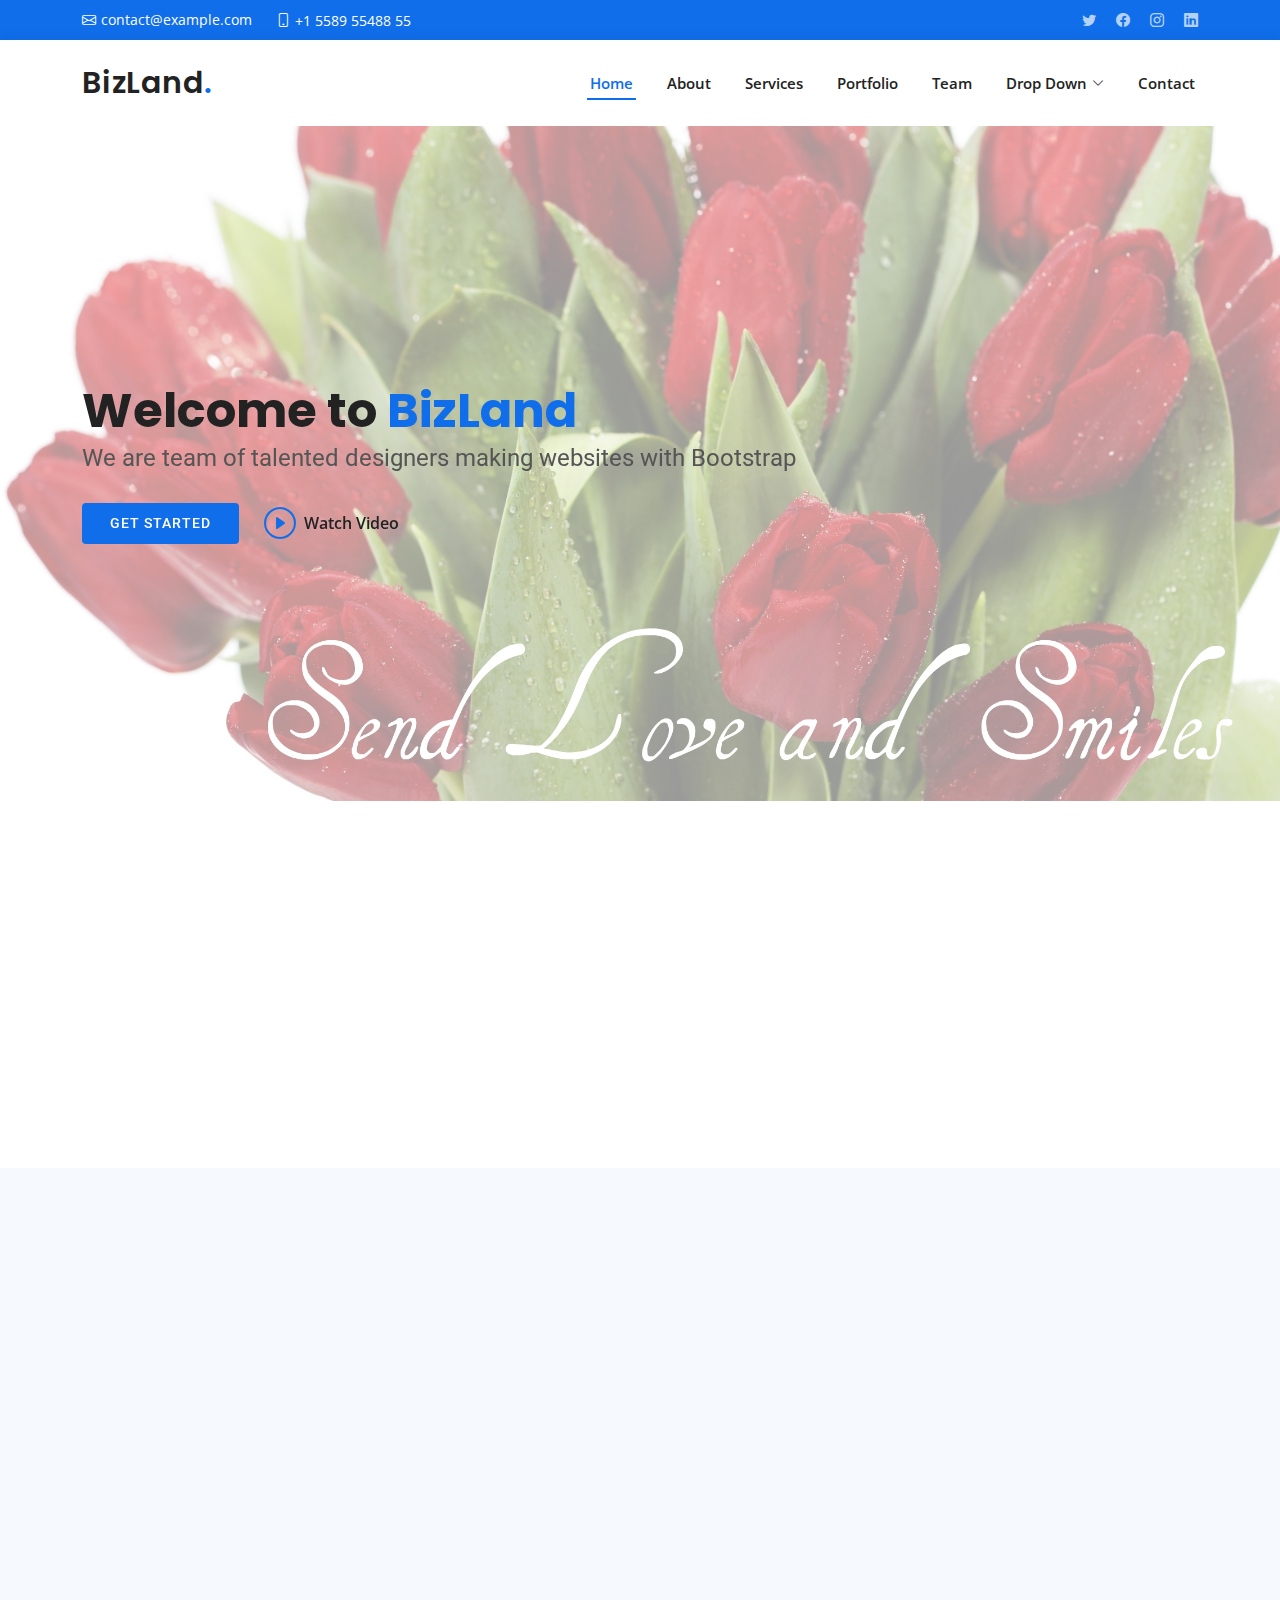
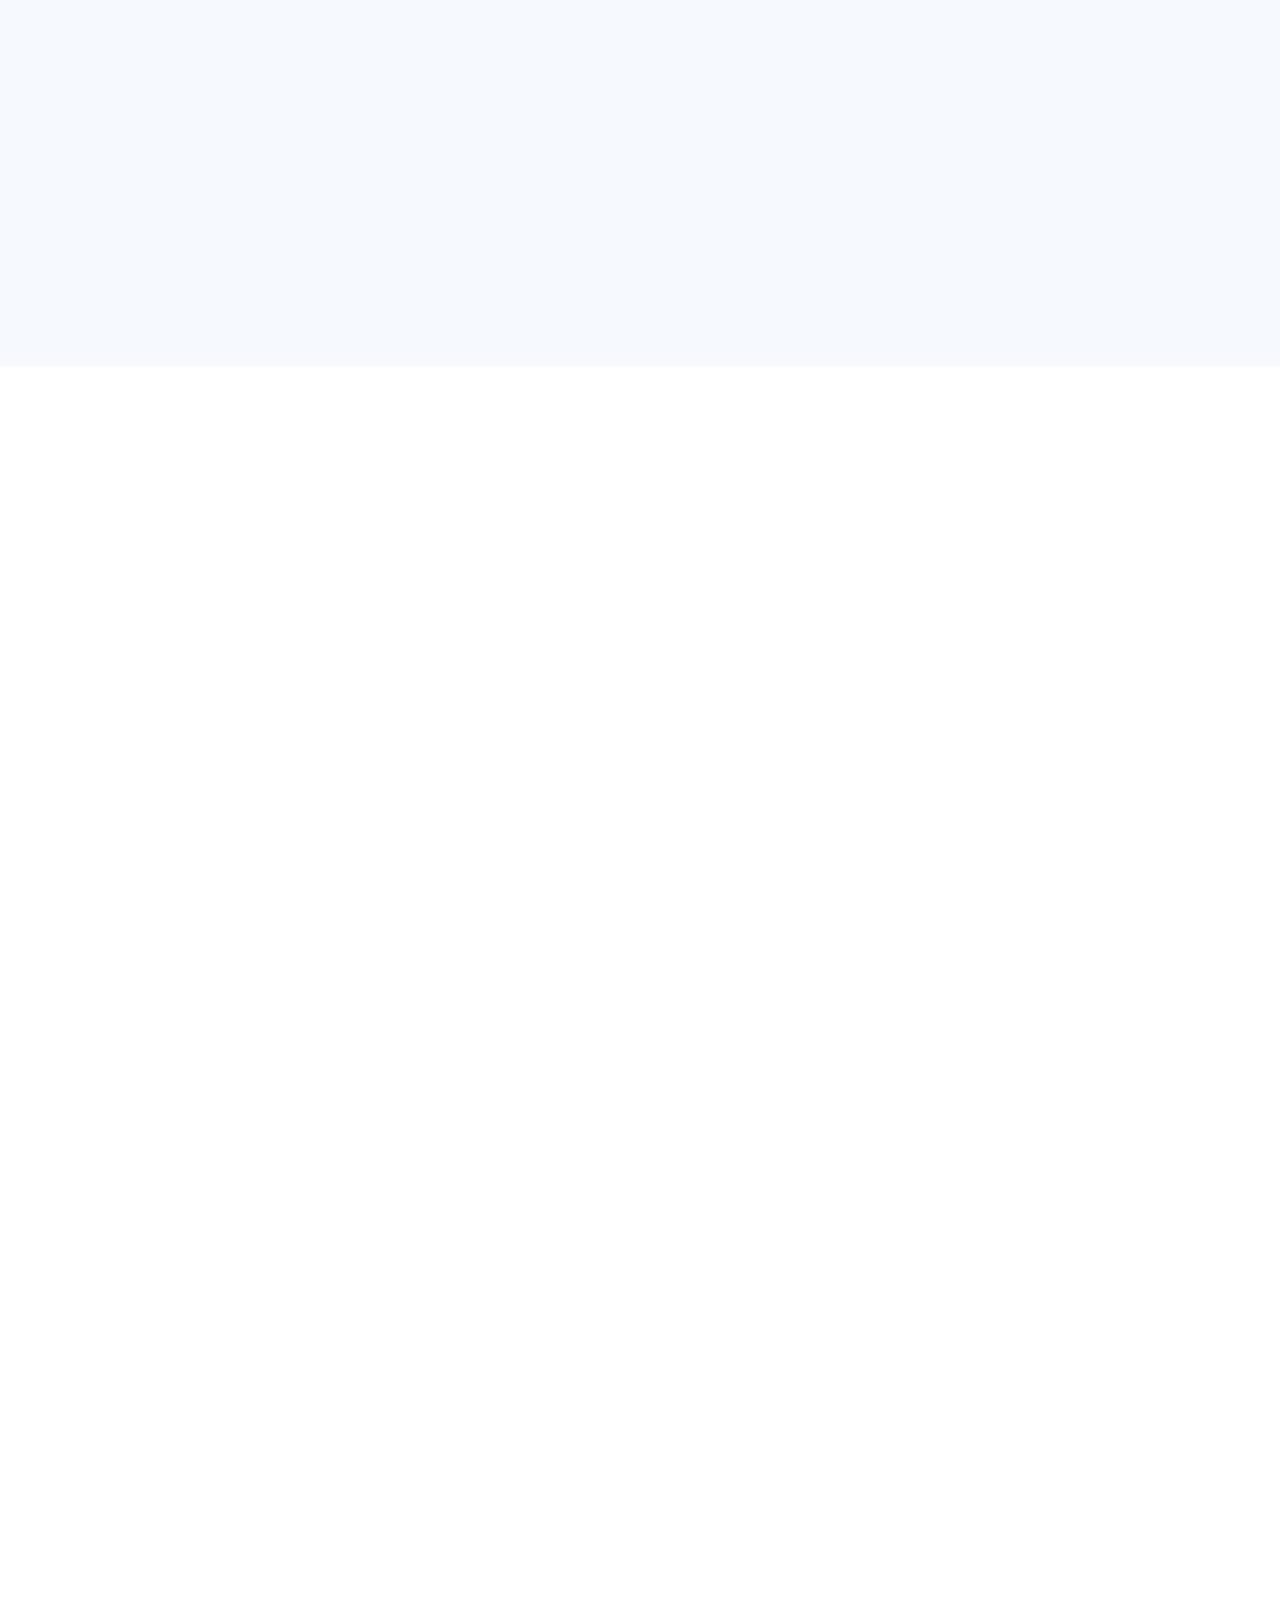
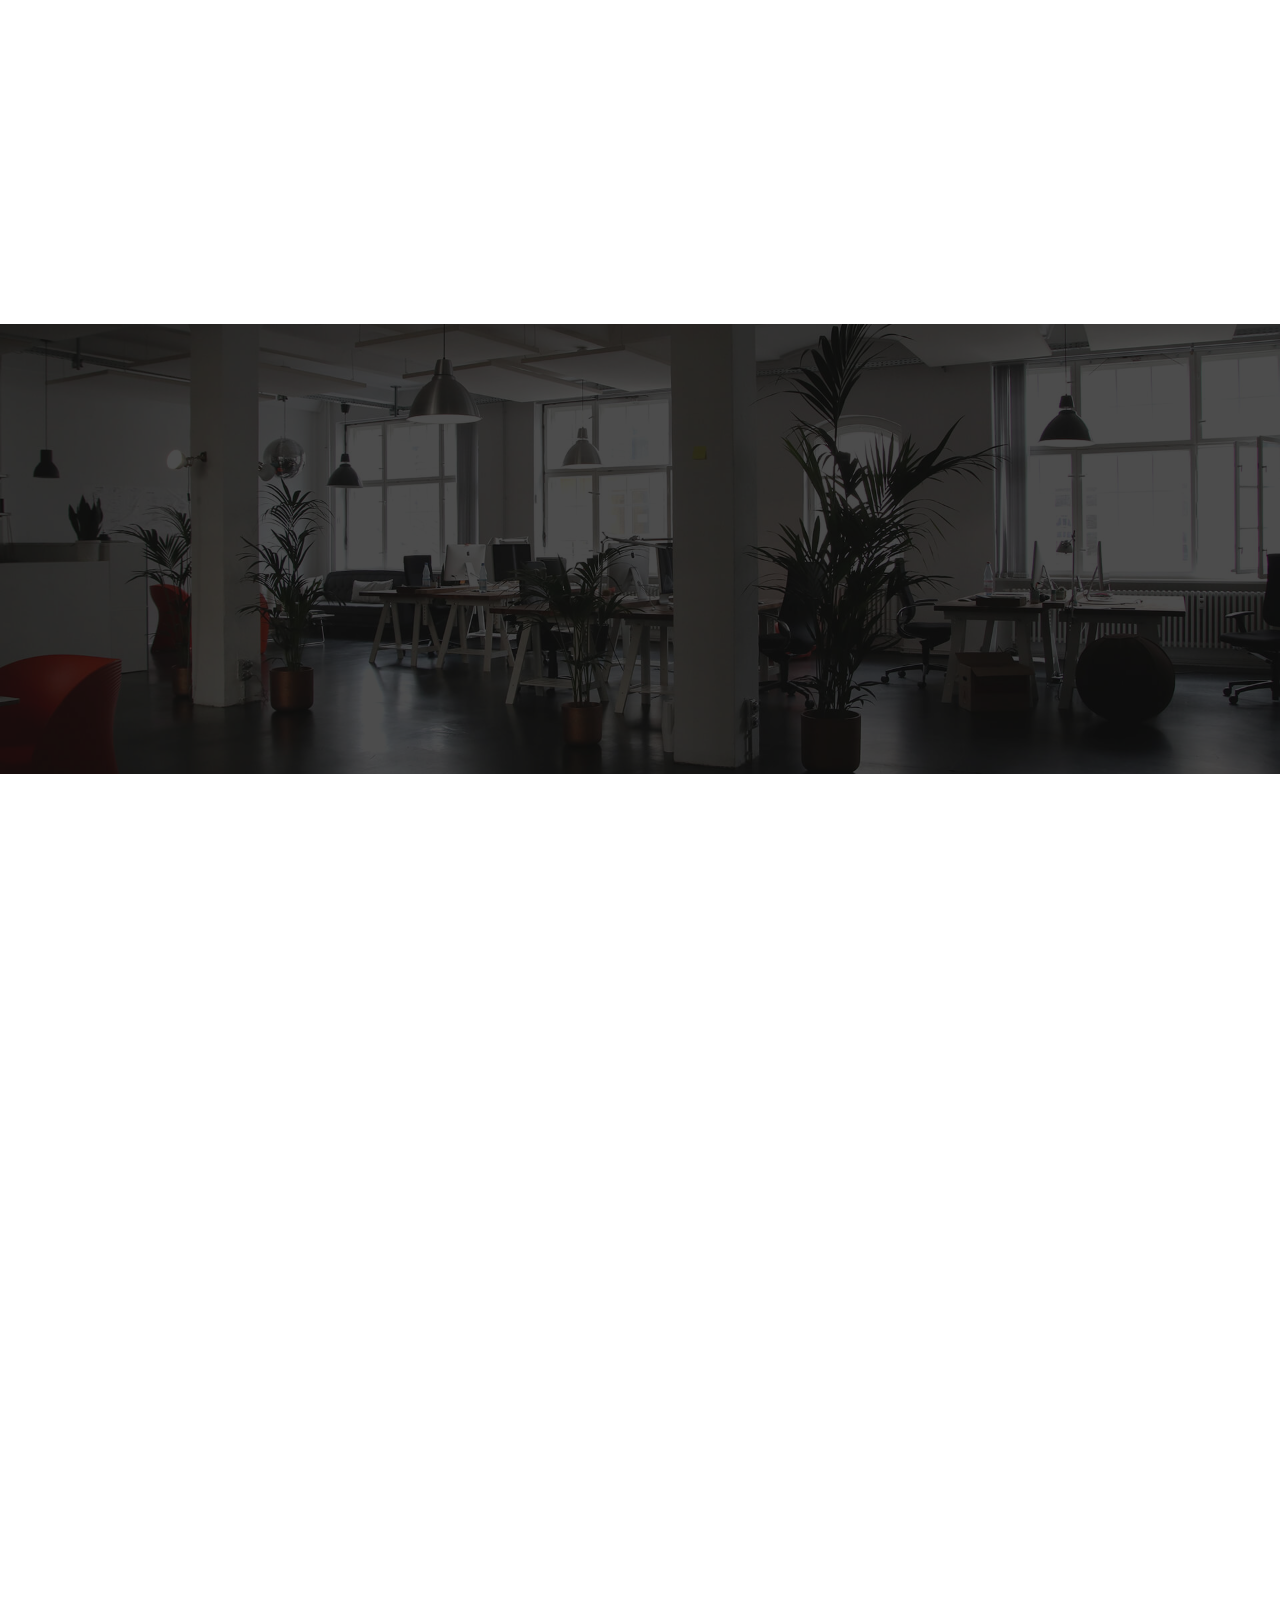
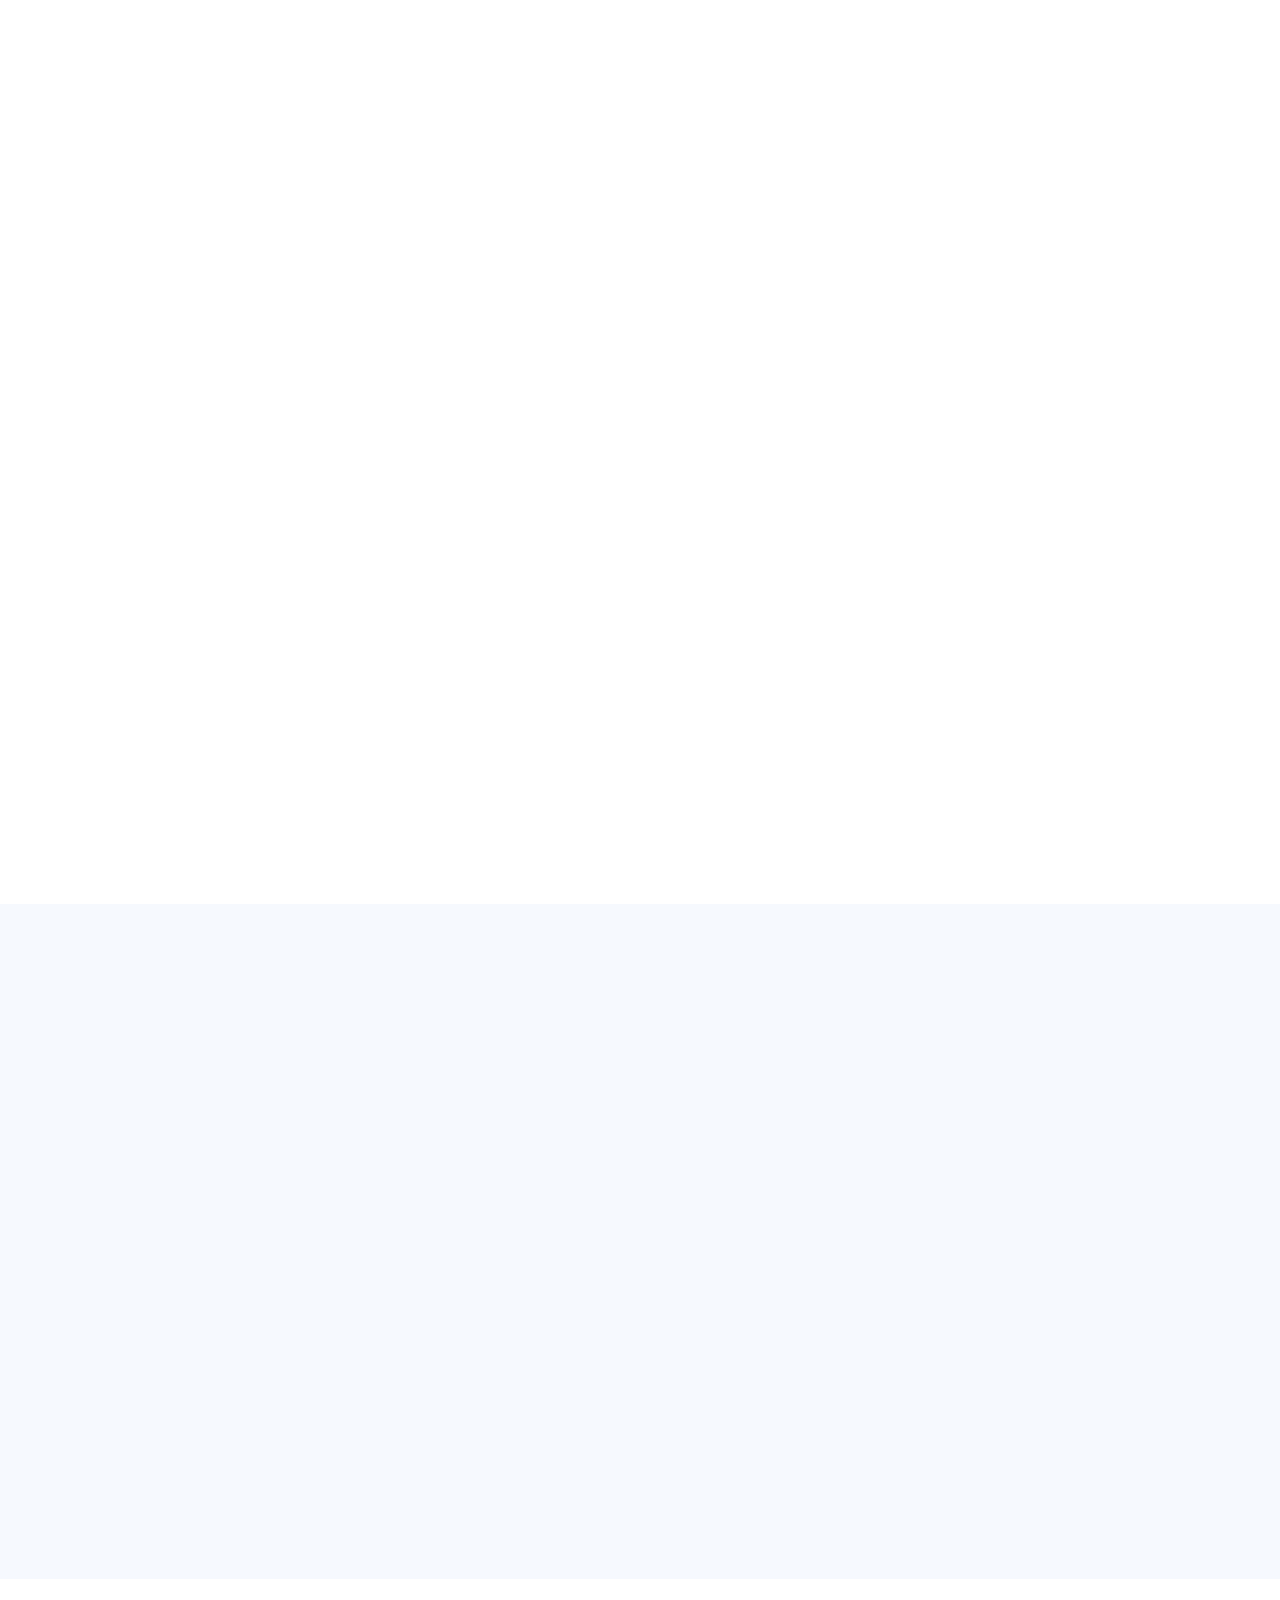
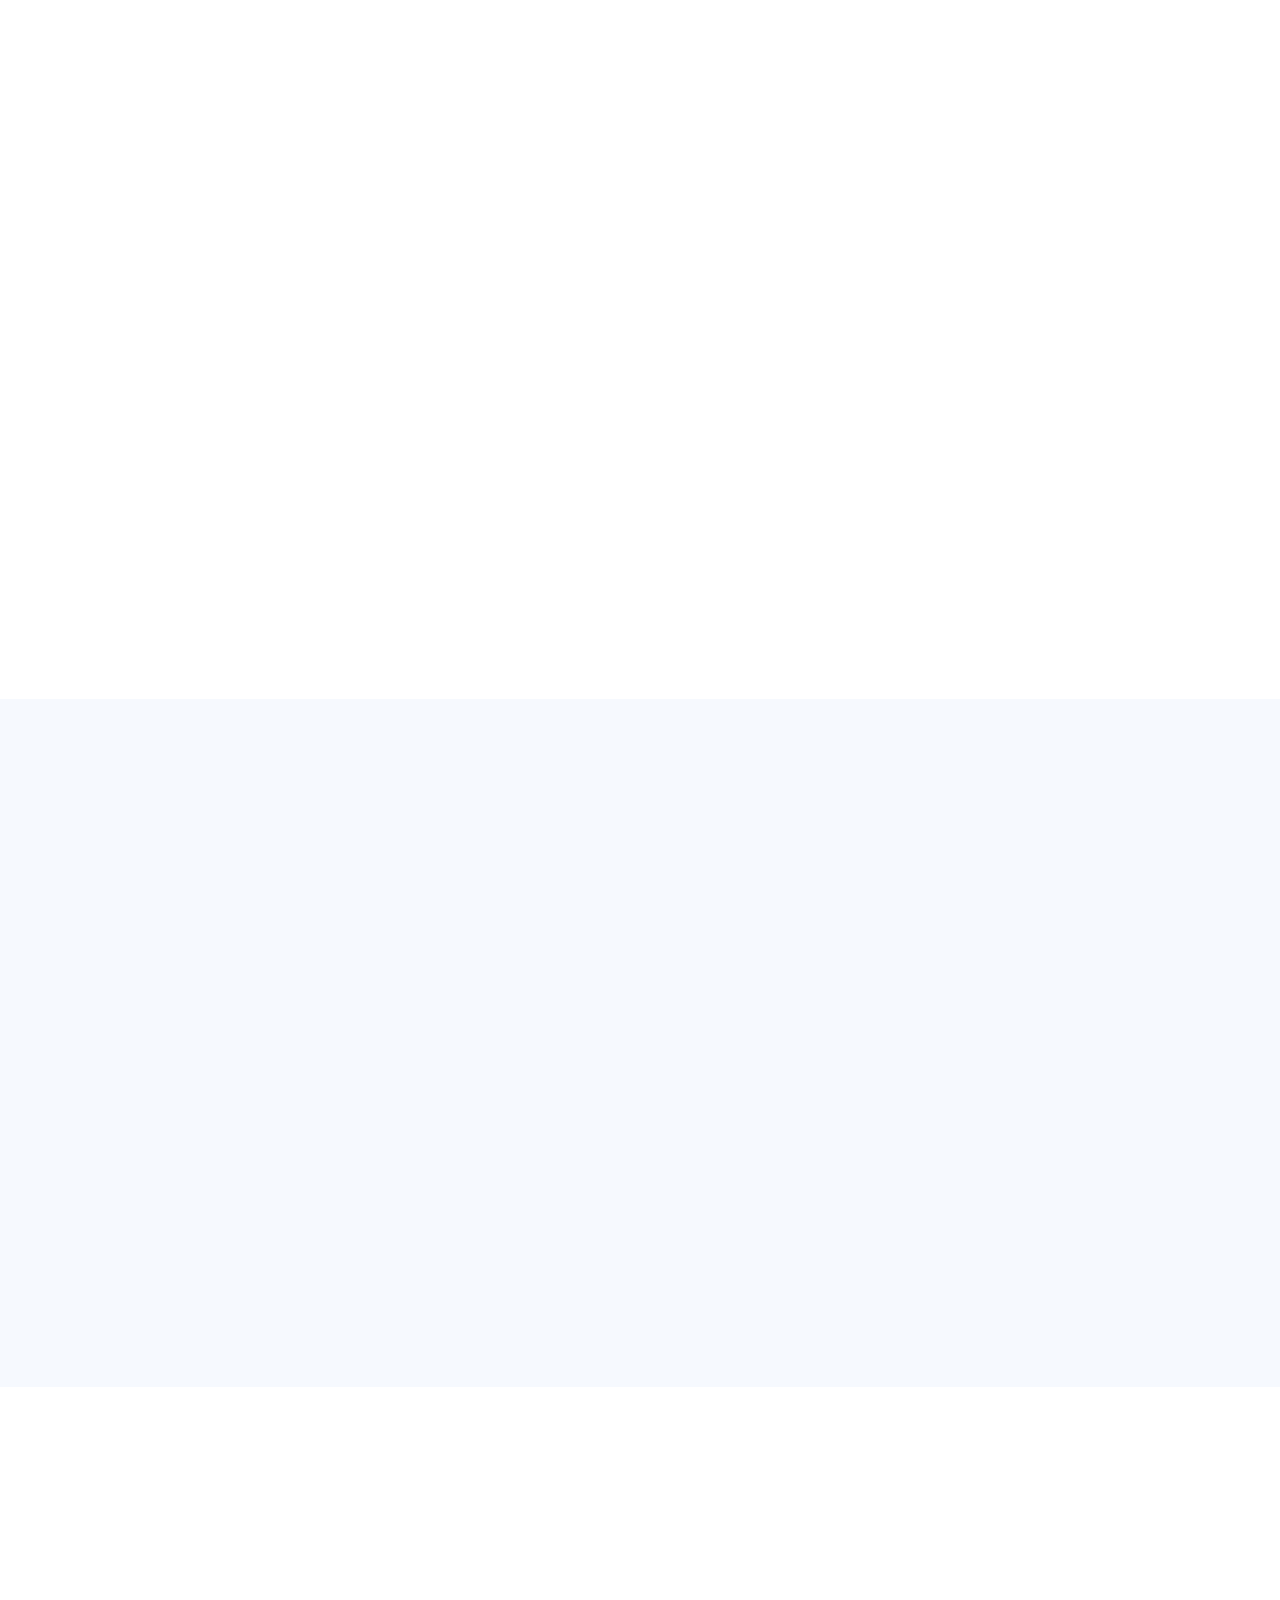
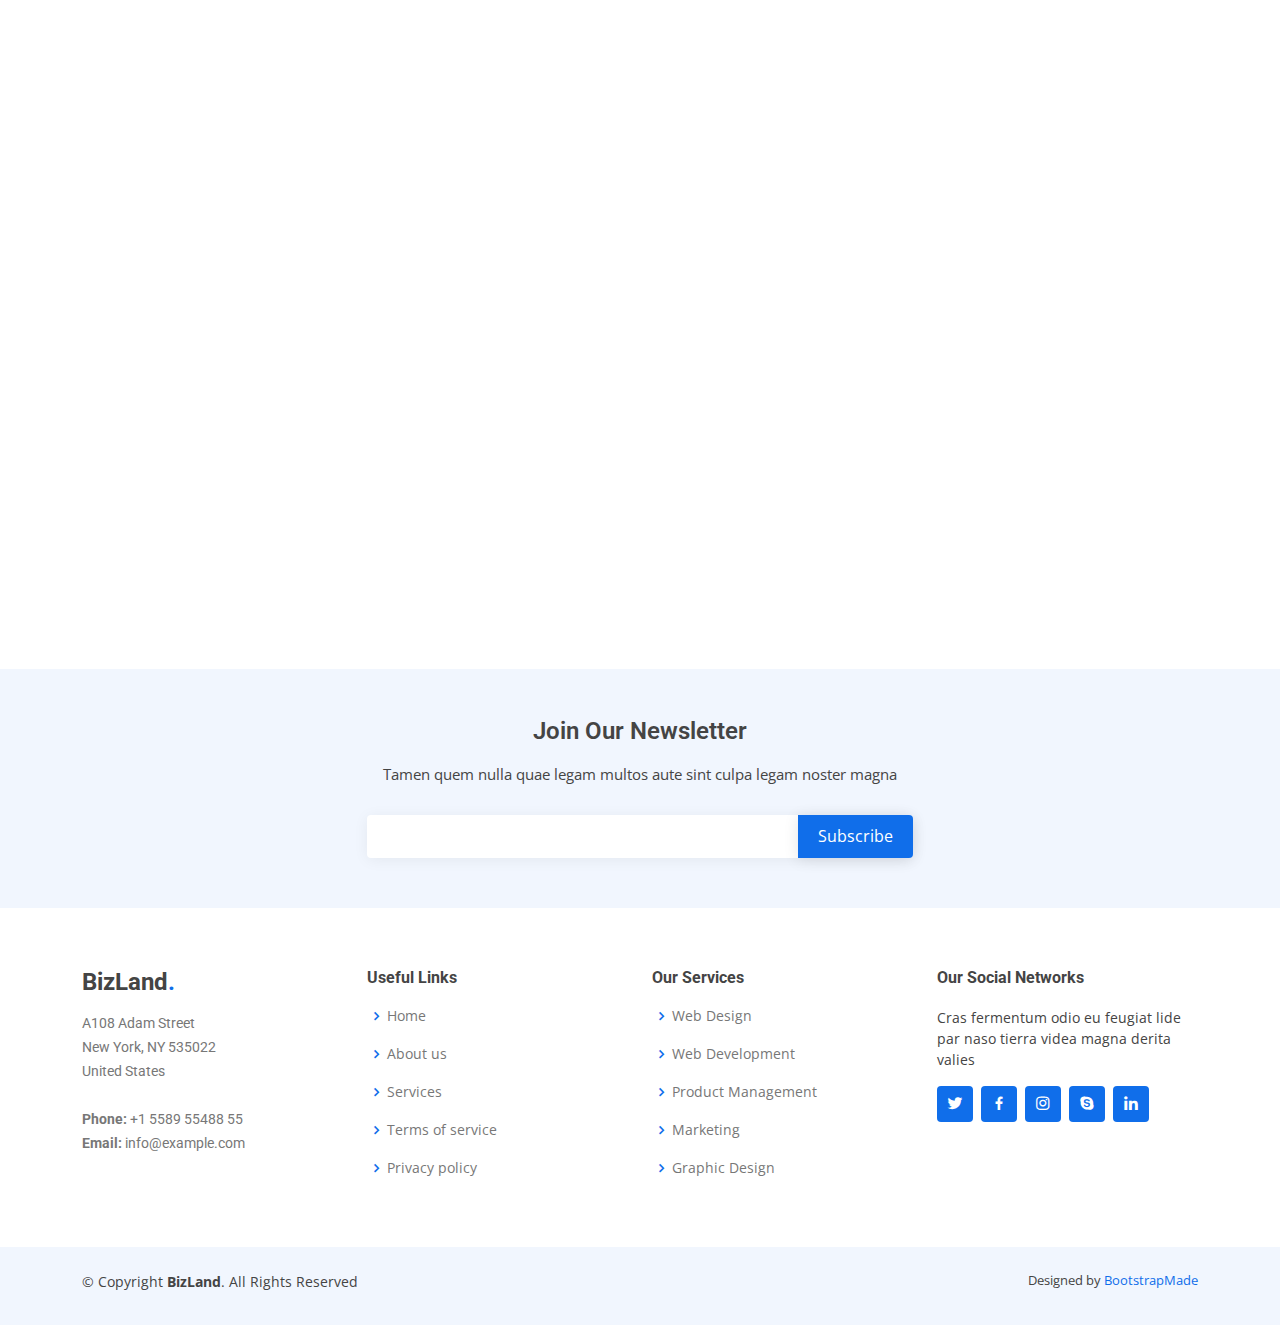
==== commit 4c80e008: "added some images" ====
--- a/index.html
+++ b/index.html
@@ -2,32 +2,32 @@
 <html lang="en">
 
 <head>
-  <meta charset="utf-8">
-  <meta content="width=device-width, initial-scale=1.0" name="viewport">
-
-  <title>BizLand Bootstrap Template - Index</title>
-  <meta content="" name="description">
-  <meta content="" name="keywords">
-
-  <!-- Favicons -->
-  <link href="assets/img/favicon.png" rel="icon">
-  <link href="assets/img/apple-touch-icon.png" rel="apple-touch-icon">
-
-  <!-- Google Fonts -->
-  <link href="https://fonts.googleapis.com/css?family=Open+Sans:300,300i,400,400i,600,600i,700,700i|Roboto:300,300i,400,400i,500,500i,600,600i,700,700i|Poppins:300,300i,400,400i,500,500i,600,600i,700,700i" rel="stylesheet">
-
-  <!-- Vendor CSS Files -->
-  <link href="assets/vendor/aos/aos.css" rel="stylesheet">
-  <link href="assets/vendor/bootstrap/css/bootstrap.min.css" rel="stylesheet">
-  <link href="assets/vendor/bootstrap-icons/bootstrap-icons.css" rel="stylesheet">
-  <link href="assets/vendor/boxicons/css/boxicons.min.css" rel="stylesheet">
-  <link href="assets/vendor/glightbox/css/glightbox.min.css" rel="stylesheet">
-  <link href="assets/vendor/swiper/swiper-bundle.min.css" rel="stylesheet">
-
-  <!-- Template Main CSS File -->
-  <link href="assets/css/style.css" rel="stylesheet">
-
-  <!-- =======================================================
+    <meta charset="utf-8">
+    <meta content="width=device-width, initial-scale=1.0" name="viewport">
+
+    <title>BizLand Bootstrap Template - Index</title>
+    <meta content="" name="description">
+    <meta content="" name="keywords">
+
+    <!-- Favicons -->
+    <link href="assets/img/favicon.png" rel="icon">
+    <link href="assets/img/apple-touch-icon.png" rel="apple-touch-icon">
+
+    <!-- Google Fonts -->
+    <link href="https://fonts.googleapis.com/css?family=Open+Sans:300,300i,400,400i,600,600i,700,700i|Roboto:300,300i,400,400i,500,500i,600,600i,700,700i|Poppins:300,300i,400,400i,500,500i,600,600i,700,700i" rel="stylesheet">
+
+    <!-- Vendor CSS Files -->
+    <link href="assets/vendor/aos/aos.css" rel="stylesheet">
+    <link href="assets/vendor/bootstrap/css/bootstrap.min.css" rel="stylesheet">
+    <link href="assets/vendor/bootstrap-icons/bootstrap-icons.css" rel="stylesheet">
+    <link href="assets/vendor/boxicons/css/boxicons.min.css" rel="stylesheet">
+    <link href="assets/vendor/glightbox/css/glightbox.min.css" rel="stylesheet">
+    <link href="assets/vendor/swiper/swiper-bundle.min.css" rel="stylesheet">
+
+    <!-- Template Main CSS File -->
+    <link href="assets/css/style.css" rel="stylesheet">
+
+    <!-- =======================================================
   * Template Name: BizLand
   * Updated: May 30 2023 with Bootstrap v5.3.0
   * Template URL: https://bootstrapmade.com/bizland-bootstrap-business-template/
@@ -38,989 +38,1012 @@
 
 <body>
 
-  <!-- ======= Top Bar ======= -->
-  <section id="topbar" class="d-flex align-items-center">
-    <div class="container d-flex justify-content-center justify-content-md-between">
-      <div class="contact-info d-flex align-items-center">
-        <i class="bi bi-envelope d-flex align-items-center"><a href="mailto:contact@example.com">contact@example.com</a></i>
-        <i class="bi bi-phone d-flex align-items-center ms-4"><span>+1 5589 55488 55</span></i>
-      </div>
-      <div class="social-links d-none d-md-flex align-items-center">
-        <a href="#" class="twitter"><i class="bi bi-twitter"></i></a>
-        <a href="#" class="facebook"><i class="bi bi-facebook"></i></a>
-        <a href="#" class="instagram"><i class="bi bi-instagram"></i></a>
-        <a href="#" class="linkedin"><i class="bi bi-linkedin"></i></i></a>
-      </div>
-    </div>
-  </section>
-
-  <!-- ======= Header ======= -->
-  <header id="header" class="d-flex align-items-center">
-    <div class="container d-flex align-items-center justify-content-between">
-
-      <h1 class="logo"><a href="index.html">BizLand<span>.</span></a></h1>
-      <!-- Uncomment below if you prefer to use an image logo -->
-      <!-- <a href="index.html" class="logo"><img src="assets/img/logo.png" alt=""></a>-->
-
-      <nav id="navbar" class="navbar">
-        <ul>
-          <li><a class="nav-link scrollto active" href="#hero">Home</a></li>
-          <li><a class="nav-link scrollto" href="#about">About</a></li>
-          <li><a class="nav-link scrollto" href="#services">Services</a></li>
-          <li><a class="nav-link scrollto " href="#portfolio">Portfolio</a></li>
-          <li><a class="nav-link scrollto" href="#team">Team</a></li>
-          <li class="dropdown"><a href="#"><span>Drop Down</span> <i class="bi bi-chevron-down"></i></a>
-            <ul>
-              <li><a href="#">Drop Down 1</a></li>
-              <li class="dropdown"><a href="#"><span>Deep Drop Down</span> <i class="bi bi-chevron-right"></i></a>
+    <!-- ======= Top Bar ======= -->
+    <section id="topbar" class="d-flex align-items-center">
+        <div class="container d-flex justify-content-center justify-content-md-between">
+            <div class="contact-info d-flex align-items-center">
+                <i class="bi bi-envelope d-flex align-items-center"><a href="mailto:contact@example.com">contact@example.com</a></i>
+                <i class="bi bi-phone d-flex align-items-center ms-4"><span>+1 5589 55488 55</span></i>
+            </div>
+            <div class="social-links d-none d-md-flex align-items-center">
+                <a href="#" class="twitter"><i class="bi bi-twitter"></i></a>
+                <a href="#" class="facebook"><i class="bi bi-facebook"></i></a>
+                <a href="#" class="instagram"><i class="bi bi-instagram"></i></a>
+                <a href="#" class="linkedin"><i class="bi bi-linkedin"></i></i></a>
+            </div>
+        </div>
+    </section>
+
+    <!-- ======= Header ======= -->
+    <header id="header" class="d-flex align-items-center">
+        <div class="container d-flex align-items-center justify-content-between">
+
+            <h1 class="logo"><a href="index.html">BizLand<span>.</span></a></h1>
+            <!-- Uncomment below if you prefer to use an image logo -->
+            <!-- <a href="index.html" class="logo"><img src="assets/img/logo.png" alt=""></a>-->
+
+            <nav id="navbar" class="navbar">
                 <ul>
-                  <li><a href="#">Deep Drop Down 1</a></li>
-                  <li><a href="#">Deep Drop Down 2</a></li>
-                  <li><a href="#">Deep Drop Down 3</a></li>
-                  <li><a href="#">Deep Drop Down 4</a></li>
-                  <li><a href="#">Deep Drop Down 5</a></li>
+                    <li><a class="nav-link scrollto active" href="#hero">Home</a></li>
+                    <li><a class="nav-link scrollto" href="#about">About</a></li>
+                    <li><a class="nav-link scrollto" href="#services">Services</a></li>
+                    <li><a class="nav-link scrollto " href="#portfolio">Portfolio</a></li>
+                    <li><a class="nav-link scrollto" href="#team">Team</a></li>
+                    <li class="dropdown"><a href="#"><span>Drop Down</span> <i class="bi bi-chevron-down"></i></a>
+                        <ul>
+                            <li><a href="#">Drop Down 1</a></li>
+                            <li class="dropdown"><a href="#"><span>Deep Drop Down</span> <i class="bi bi-chevron-right"></i></a>
+                                <ul>
+                                    <li><a href="#">Deep Drop Down 1</a></li>
+                                    <li><a href="#">Deep Drop Down 2</a></li>
+                                    <li><a href="#">Deep Drop Down 3</a></li>
+                                    <li><a href="#">Deep Drop Down 4</a></li>
+                                    <li><a href="#">Deep Drop Down 5</a></li>
+                                </ul>
+                            </li>
+                            <li><a href="#">Drop Down 2</a></li>
+                            <li><a href="#">Drop Down 3</a></li>
+                            <li><a href="#">Drop Down 4</a></li>
+                        </ul>
+                    </li>
+                    <li><a class="nav-link scrollto" href="#contact">Contact</a></li>
                 </ul>
-              </li>
-              <li><a href="#">Drop Down 2</a></li>
-              <li><a href="#">Drop Down 3</a></li>
-              <li><a href="#">Drop Down 4</a></li>
-            </ul>
-          </li>
-          <li><a class="nav-link scrollto" href="#contact">Contact</a></li>
-        </ul>
-        <i class="bi bi-list mobile-nav-toggle"></i>
-      </nav><!-- .navbar -->
-
-    </div>
-  </header><!-- End Header -->
-
-  <!-- ======= Hero Section ======= -->
-  <section id="hero" class="d-flex align-items-center">
-    <div class="container" data-aos="zoom-out" data-aos-delay="100">
-      <h1>Welcome to <span>BizLand</span></h1>
-      <h2>We are team of talented designers making websites with Bootstrap</h2>
-      <div class="d-flex">
-        <a href="#about" class="btn-get-started scrollto">Get Started</a>
-        <a href="https://www.youtube.com/watch?v=jDDaplaOz7Q" class="glightbox btn-watch-video"><i class="bi bi-play-circle"></i><span>Watch Video</span></a>
-      </div>
-    </div>
-  </section><!-- End Hero -->
-
-  <main id="main">
-
-    <!-- ======= Featured Services Section ======= -->
-    <section id="featured-services" class="featured-services">
-      <div class="container" data-aos="fade-up">
-
-        <div class="row">
-          <div class="col-md-6 col-lg-3 d-flex align-items-stretch mb-5 mb-lg-0">
-            <div class="icon-box" data-aos="fade-up" data-aos-delay="100">
-              <div class="icon"><i class="bx bxl-dribbble"></i></div>
-              <h4 class="title"><a href="">Lorem Ipsum</a></h4>
-              <p class="description">Voluptatum deleniti atque corrupti quos dolores et quas molestias excepturi</p>
-            </div>
-          </div>
-
-          <div class="col-md-6 col-lg-3 d-flex align-items-stretch mb-5 mb-lg-0">
-            <div class="icon-box" data-aos="fade-up" data-aos-delay="200">
-              <div class="icon"><i class="bx bx-file"></i></div>
-              <h4 class="title"><a href="">Sed ut perspiciatis</a></h4>
-              <p class="description">Duis aute irure dolor in reprehenderit in voluptate velit esse cillum dolore</p>
-            </div>
-          </div>
-
-          <div class="col-md-6 col-lg-3 d-flex align-items-stretch mb-5 mb-lg-0">
-            <div class="icon-box" data-aos="fade-up" data-aos-delay="300">
-              <div class="icon"><i class="bx bx-tachometer"></i></div>
-              <h4 class="title"><a href="">Magni Dolores</a></h4>
-              <p class="description">Excepteur sint occaecat cupidatat non proident, sunt in culpa qui officia</p>
-            </div>
-          </div>
-
-          <div class="col-md-6 col-lg-3 d-flex align-items-stretch mb-5 mb-lg-0">
-            <div class="icon-box" data-aos="fade-up" data-aos-delay="400">
-              <div class="icon"><i class="bx bx-world"></i></div>
-              <h4 class="title"><a href="">Nemo Enim</a></h4>
-              <p class="description">At vero eos et accusamus et iusto odio dignissimos ducimus qui blanditiis</p>
-            </div>
-          </div>
+                <i class="bi bi-list mobile-nav-toggle"></i>
+            </nav>
+            <!-- .navbar -->
 
         </div>
-
-      </div>
-    </section><!-- End Featured Services Section -->
-
-    <!-- ======= About Section ======= -->
-    <section id="about" class="about section-bg">
-      <div class="container" data-aos="fade-up">
-
-        <div class="section-title">
-          <h2>About</h2>
-          <h3>Find Out More <span>About Us</span></h3>
-          <p>Ut possimus qui ut temporibus culpa velit eveniet modi omnis est adipisci expedita at voluptas atque vitae autem.</p>
+    </header>
+    <!-- End Header -->
+
+    <!-- ======= Hero Section ======= -->
+    <section id="hero" class="d-flex align-items-center">
+        <div class="container" data-aos="zoom-out" data-aos-delay="100">
+            <h1>Welcome to <span>BizLand</span></h1>
+            <h2>We are team of talented designers making websites with Bootstrap</h2>
+            <div class="d-flex">
+                <a href="#about" class="btn-get-started scrollto">Get Started</a>
+                <a href="https://www.youtube.com/watch?v=jDDaplaOz7Q" class="glightbox btn-watch-video"><i class="bi bi-play-circle"></i><span>Watch Video</span></a>
+            </div>
         </div>
-
-        <div class="row">
-          <div class="col-lg-6" data-aos="fade-right" data-aos-delay="100">
-            <img src="assets/img/about.jpg" class="img-fluid" alt="">
-          </div>
-          <div class="col-lg-6 pt-4 pt-lg-0 content d-flex flex-column justify-content-center" data-aos="fade-up" data-aos-delay="100">
-            <h3>Voluptatem dignissimos provident quasi corporis voluptates sit assumenda.</h3>
-            <p class="fst-italic">
-              Lorem ipsum dolor sit amet, consectetur adipiscing elit, sed do eiusmod tempor incididunt ut labore et dolore
-              magna aliqua.
-            </p>
-            <ul>
-              <li>
-                <i class="bx bx-store-alt"></i>
-                <div>
-                  <h5>Ullamco laboris nisi ut aliquip consequat</h5>
-                  <p>Magni facilis facilis repellendus cum excepturi quaerat praesentium libre trade</p>
-                </div>
-              </li>
-              <li>
-                <i class="bx bx-images"></i>
-                <div>
-                  <h5>Magnam soluta odio exercitationem reprehenderi</h5>
-                  <p>Quo totam dolorum at pariatur aut distinctio dolorum laudantium illo direna pasata redi</p>
-                </div>
-              </li>
-            </ul>
-            <p>
-              Ullamco laboris nisi ut aliquip ex ea commodo consequat. Duis aute irure dolor in reprehenderit in voluptate
-              velit esse cillum dolore eu fugiat nulla pariatur. Excepteur sint occaecat cupidatat non proident, sunt in
-              culpa qui officia deserunt mollit anim id est laborum
-            </p>
-          </div>
+    </section>
+    <!-- End Hero -->
+
+    <main id="main">
+
+        <!-- ======= Featured Services Section ======= -->
+        <section id="featured-services" class="featured-services">
+            <div class="container" data-aos="fade-up">
+
+                <div class="row">
+                    <div class="col-md-6 col-lg-3 d-flex align-items-stretch mb-5 mb-lg-0">
+                        <div class="icon-box" data-aos="fade-up" data-aos-delay="100">
+                            <div class="icon"><i class="bx bxl-dribbble"></i></div>
+                            <h4 class="title"><a href="">Lorem Ipsum</a></h4>
+                            <p class="description">Voluptatum deleniti atque corrupti quos dolores et quas molestias excepturi</p>
+                        </div>
+                    </div>
+
+                    <div class="col-md-6 col-lg-3 d-flex align-items-stretch mb-5 mb-lg-0">
+                        <div class="icon-box" data-aos="fade-up" data-aos-delay="200">
+                            <div class="icon"><i class="bx bx-file"></i></div>
+                            <h4 class="title"><a href="">Sed ut perspiciatis</a></h4>
+                            <p class="description">Duis aute irure dolor in reprehenderit in voluptate velit esse cillum dolore</p>
+                        </div>
+                    </div>
+
+                    <div class="col-md-6 col-lg-3 d-flex align-items-stretch mb-5 mb-lg-0">
+                        <div class="icon-box" data-aos="fade-up" data-aos-delay="300">
+                            <div class="icon"><i class="bx bx-tachometer"></i></div>
+                            <h4 class="title"><a href="">Magni Dolores</a></h4>
+                            <p class="description">Excepteur sint occaecat cupidatat non proident, sunt in culpa qui officia</p>
+                        </div>
+                    </div>
+
+                    <div class="col-md-6 col-lg-3 d-flex align-items-stretch mb-5 mb-lg-0">
+                        <div class="icon-box" data-aos="fade-up" data-aos-delay="400">
+                            <div class="icon"><i class="bx bx-world"></i></div>
+                            <h4 class="title"><a href="">Nemo Enim</a></h4>
+                            <p class="description">At vero eos et accusamus et iusto odio dignissimos ducimus qui blanditiis</p>
+                        </div>
+                    </div>
+
+                </div>
+
+            </div>
+        </section>
+        <!-- End Featured Services Section -->
+
+        <!-- ======= About Section ======= -->
+        <section id="about" class="about section-bg">
+            <div class="container" data-aos="fade-up">
+
+                <div class="section-title">
+                    <h2>About</h2>
+                    <h3>Find Out More <span>About Us</span></h3>
+                    <p>Ut possimus qui ut temporibus culpa velit eveniet modi omnis est adipisci expedita at voluptas atque vitae autem.</p>
+                </div>
+
+                <div class="row">
+                    <div class="col-lg-6" data-aos="fade-right" data-aos-delay="100">
+                        <img src="assets/img/flowers/8.jpg" class="img-fluid" alt="">
+                    </div>
+                    <div class="col-lg-6 pt-4 pt-lg-0 content d-flex flex-column justify-content-center" data-aos="fade-up" data-aos-delay="100">
+                        <h3>Voluptatem dignissimos provident quasi corporis voluptates sit assumenda.</h3>
+                        <p class="fst-italic">
+                            Lorem ipsum dolor sit amet, consectetur adipiscing elit, sed do eiusmod tempor incididunt ut labore et dolore magna aliqua.
+                        </p>
+                        <ul>
+                            <li>
+                                <i class="bx bx-store-alt"></i>
+                                <div>
+                                    <h5>Ullamco laboris nisi ut aliquip consequat</h5>
+                                    <p>Magni facilis facilis repellendus cum excepturi quaerat praesentium libre trade</p>
+                                </div>
+                            </li>
+                            <li>
+                                <i class="bx bx-images"></i>
+                                <div>
+                                    <h5>Magnam soluta odio exercitationem reprehenderi</h5>
+                                    <p>Quo totam dolorum at pariatur aut distinctio dolorum laudantium illo direna pasata redi</p>
+                                </div>
+                            </li>
+                        </ul>
+                        <p>
+                            Ullamco laboris nisi ut aliquip ex ea commodo consequat. Duis aute irure dolor in reprehenderit in voluptate velit esse cillum dolore eu fugiat nulla pariatur. Excepteur sint occaecat cupidatat non proident, sunt in culpa qui officia deserunt mollit anim
+                            id est laborum
+                        </p>
+                    </div>
+                </div>
+
+            </div>
+        </section>
+        <!-- End About Section -->
+
+        <!-- ======= Skills Section ======= -->
+        <section id="skills" class="skills">
+            <div class="container" data-aos="fade-up">
+
+                <div class="row skills-content">
+
+                    <div class="col-lg-6">
+
+                        <div class="progress">
+                            <span class="skill">HTML <i class="val">100%</i></span>
+                            <div class="progress-bar-wrap">
+                                <div class="progress-bar" role="progressbar" aria-valuenow="100" aria-valuemin="0" aria-valuemax="100"></div>
+                            </div>
+                        </div>
+
+                        <div class="progress">
+                            <span class="skill">CSS <i class="val">90%</i></span>
+                            <div class="progress-bar-wrap">
+                                <div class="progress-bar" role="progressbar" aria-valuenow="90" aria-valuemin="0" aria-valuemax="100"></div>
+                            </div>
+                        </div>
+
+                        <div class="progress">
+                            <span class="skill">JavaScript <i class="val">75%</i></span>
+                            <div class="progress-bar-wrap">
+                                <div class="progress-bar" role="progressbar" aria-valuenow="75" aria-valuemin="0" aria-valuemax="100"></div>
+                            </div>
+                        </div>
+
+                    </div>
+
+                    <div class="col-lg-6">
+
+                        <div class="progress">
+                            <span class="skill">PHP <i class="val">80%</i></span>
+                            <div class="progress-bar-wrap">
+                                <div class="progress-bar" role="progressbar" aria-valuenow="80" aria-valuemin="0" aria-valuemax="100"></div>
+                            </div>
+                        </div>
+
+                        <div class="progress">
+                            <span class="skill">WordPress/CMS <i class="val">90%</i></span>
+                            <div class="progress-bar-wrap">
+                                <div class="progress-bar" role="progressbar" aria-valuenow="90" aria-valuemin="0" aria-valuemax="100"></div>
+                            </div>
+                        </div>
+
+                        <div class="progress">
+                            <span class="skill">Photoshop <i class="val">55%</i></span>
+                            <div class="progress-bar-wrap">
+                                <div class="progress-bar" role="progressbar" aria-valuenow="55" aria-valuemin="0" aria-valuemax="100"></div>
+                            </div>
+                        </div>
+
+                    </div>
+
+                </div>
+
+            </div>
+        </section>
+        <!-- End Skills Section -->
+
+        <!-- ======= Counts Section ======= -->
+        <section id="counts" class="counts">
+            <div class="container" data-aos="fade-up">
+
+                <div class="row">
+
+                    <div class="col-lg-3 col-md-6">
+                        <div class="count-box">
+                            <i class="bi bi-emoji-smile"></i>
+                            <span data-purecounter-start="0" data-purecounter-end="232" data-purecounter-duration="1" class="purecounter"></span>
+                            <p>Happy Clients</p>
+                        </div>
+                    </div>
+
+                    <div class="col-lg-3 col-md-6 mt-5 mt-md-0">
+                        <div class="count-box">
+                            <i class="bi bi-journal-richtext"></i>
+                            <span data-purecounter-start="0" data-purecounter-end="107" data-purecounter-duration="1" class="purecounter"></span>
+                            <p>Weddings</p>
+                        </div>
+                    </div>
+
+                    <div class="col-lg-3 col-md-6 mt-5 mt-lg-0">
+                        <div class="count-box">
+                            <i class="bi bi-headset"></i>
+                            <span data-purecounter-start="0" data-purecounter-end="311" data-purecounter-duration="1" class="purecounter"></span>
+                            <p>Others</p>
+                        </div>
+                    </div>
+
+                    <div class="col-lg-3 col-md-6 mt-5 mt-lg-0">
+                        <div class="count-box">
+                            <i class="bi bi-people"></i>
+                            <span data-purecounter-start="0" data-purecounter-end="213" data-purecounter-duration="1" class="purecounter"></span>
+                            <p>Fnctions anually</p>
+                        </div>
+                    </div>
+
+                </div>
+
+            </div>
+        </section>
+        <!-- End Counts Section -->
+
+        <!-- ======= Clients Section ======= -->
+        <!-- <section id="clients" class="clients section-bg">
+            <div class="container" data-aos="zoom-in">
+
+                <div class="row">
+
+                    <div class="col-lg-2 col-md-4 col-6 d-flex align-items-center justify-content-center">
+                        <img src="assets/img/clients/client-1.png" class="img-fluid" alt="">
+                    </div>
+
+                    <div class="col-lg-2 col-md-4 col-6 d-flex align-items-center justify-content-center">
+                        <img src="assets/img/clients/client-2.png" class="img-fluid" alt="">
+                    </div>
+
+                    <div class="col-lg-2 col-md-4 col-6 d-flex align-items-center justify-content-center">
+                        <img src="assets/img/clients/client-3.png" class="img-fluid" alt="">
+                    </div>
+
+                    <div class="col-lg-2 col-md-4 col-6 d-flex align-items-center justify-content-center">
+                        <img src="assets/img/clients/client-4.png" class="img-fluid" alt="">
+                    </div>
+
+                    <div class="col-lg-2 col-md-4 col-6 d-flex align-items-center justify-content-center">
+                        <img src="assets/img/clients/client-5.png" class="img-fluid" alt="">
+                    </div>
+
+                    <div class="col-lg-2 col-md-4 col-6 d-flex align-items-center justify-content-center">
+                        <img src="assets/img/clients/client-6.png" class="img-fluid" alt="">
+                    </div>
+
+                </div>
+
+            </div>
+        </section> -->
+        <!-- End Clients Section -->
+
+        <!-- ======= Services Section ======= -->
+        <section id="services" class="services">
+            <div class="container" data-aos="fade-up">
+
+                <div class="section-title">
+                    <h2>Services</h2>
+                    <h3>Check our <span>Services</span></h3>
+                    <p>Ut possimus qui ut temporibus culpa velit eveniet modi omnis est adipisci expedita at voluptas atque vitae autem.</p>
+                </div>
+
+                <div class="row">
+                    <div class="col-lg-4 col-md-6 d-flex align-items-stretch" data-aos="zoom-in" data-aos-delay="100">
+                        <div class="icon-box">
+                            <div class="icon"><i class="bx bxl-dribbble"></i></div>
+                            <h4><a href="">Lorem Ipsum</a></h4>
+                            <p>Voluptatum deleniti atque corrupti quos dolores et quas molestias excepturi</p>
+                        </div>
+                    </div>
+
+                    <div class="col-lg-4 col-md-6 d-flex align-items-stretch mt-4 mt-md-0" data-aos="zoom-in" data-aos-delay="200">
+                        <div class="icon-box">
+                            <div class="icon"><i class="bx bx-file"></i></div>
+                            <h4><a href="">Sed ut perspiciatis</a></h4>
+                            <p>Duis aute irure dolor in reprehenderit in voluptate velit esse cillum dolore</p>
+                        </div>
+                    </div>
+
+                    <div class="col-lg-4 col-md-6 d-flex align-items-stretch mt-4 mt-lg-0" data-aos="zoom-in" data-aos-delay="300">
+                        <div class="icon-box">
+                            <div class="icon"><i class="bx bx-tachometer"></i></div>
+                            <h4><a href="">Magni Dolores</a></h4>
+                            <p>Excepteur sint occaecat cupidatat non proident, sunt in culpa qui officia</p>
+                        </div>
+                    </div>
+
+                    <div class="col-lg-4 col-md-6 d-flex align-items-stretch mt-4" data-aos="zoom-in" data-aos-delay="100">
+                        <div class="icon-box">
+                            <div class="icon"><i class="bx bx-world"></i></div>
+                            <h4><a href="">Nemo Enim</a></h4>
+                            <p>At vero eos et accusamus et iusto odio dignissimos ducimus qui blanditiis</p>
+                        </div>
+                    </div>
+
+                    <div class="col-lg-4 col-md-6 d-flex align-items-stretch mt-4" data-aos="zoom-in" data-aos-delay="200">
+                        <div class="icon-box">
+                            <div class="icon"><i class="bx bx-slideshow"></i></div>
+                            <h4><a href="">Dele cardo</a></h4>
+                            <p>Quis consequatur saepe eligendi voluptatem consequatur dolor consequuntur</p>
+                        </div>
+                    </div>
+
+                    <div class="col-lg-4 col-md-6 d-flex align-items-stretch mt-4" data-aos="zoom-in" data-aos-delay="300">
+                        <div class="icon-box">
+                            <div class="icon"><i class="bx bx-arch"></i></div>
+                            <h4><a href="">Divera don</a></h4>
+                            <p>Modi nostrum vel laborum. Porro fugit error sit minus sapiente sit aspernatur</p>
+                        </div>
+                    </div>
+
+                </div>
+
+            </div>
+        </section>
+        <!-- End Services Section -->
+
+        <!-- ======= Testimonials Section ======= -->
+        <section id="testimonials" class="testimonials">
+            <div class="container" data-aos="zoom-in">
+
+                <div class="testimonials-slider swiper" data-aos="fade-up" data-aos-delay="100">
+                    <div class="swiper-wrapper">
+
+                        <div class="swiper-slide">
+                            <div class="testimonial-item">
+                                <img src="assets/img/testimonials/testimonials-1.jpg" class="testimonial-img" alt="">
+                                <h3>Saul Goodman</h3>
+                                <h4>Ceo &amp; Founder</h4>
+                                <p>
+                                    <i class="bx bxs-quote-alt-left quote-icon-left"></i> Proin iaculis purus consequat sem cure digni ssim donec porttitora entum suscipit rhoncus. Accusantium quam, ultricies eget id, aliquam eget nibh et. Maecen aliquam,
+                                    risus at semper.
+                                    <i class="bx bxs-quote-alt-right quote-icon-right"></i>
+                                </p>
+                            </div>
+                        </div>
+                        <!-- End testimonial item -->
+
+                        <div class="swiper-slide">
+                            <div class="testimonial-item">
+                                <img src="assets/img/testimonials/testimonials-2.jpg" class="testimonial-img" alt="">
+                                <h3>Sara Wilsson</h3>
+                                <h4>Designer</h4>
+                                <p>
+                                    <i class="bx bxs-quote-alt-left quote-icon-left"></i> Export tempor illum tamen malis malis eram quae irure esse labore quem cillum quid cillum eram malis quorum velit fore eram velit sunt aliqua noster fugiat irure
+                                    amet legam anim culpa.
+                                    <i class="bx bxs-quote-alt-right quote-icon-right"></i>
+                                </p>
+                            </div>
+                        </div>
+                        <!-- End testimonial item -->
+
+                        <div class="swiper-slide">
+                            <div class="testimonial-item">
+                                <img src="assets/img/testimonials/testimonials-3.jpg" class="testimonial-img" alt="">
+                                <h3>Jena Karlis</h3>
+                                <h4>Store Owner</h4>
+                                <p>
+                                    <i class="bx bxs-quote-alt-left quote-icon-left"></i> Enim nisi quem export duis labore cillum quae magna enim sint quorum nulla quem veniam duis minim tempor labore quem eram duis noster aute amet eram fore quis sint
+                                    minim.
+                                    <i class="bx bxs-quote-alt-right quote-icon-right"></i>
+                                </p>
+                            </div>
+                        </div>
+                        <!-- End testimonial item -->
+
+                        <div class="swiper-slide">
+                            <div class="testimonial-item">
+                                <img src="assets/img/testimonials/testimonials-4.jpg" class="testimonial-img" alt="">
+                                <h3>Matt Brandon</h3>
+                                <h4>Freelancer</h4>
+                                <p>
+                                    <i class="bx bxs-quote-alt-left quote-icon-left"></i> Fugiat enim eram quae cillum dolore dolor amet nulla culpa multos export minim fugiat minim velit minim dolor enim duis veniam ipsum anim magna sunt elit fore quem
+                                    dolore labore illum veniam.
+                                    <i class="bx bxs-quote-alt-right quote-icon-right"></i>
+                                </p>
+                            </div>
+                        </div>
+                        <!-- End testimonial item -->
+
+                        <div class="swiper-slide">
+                            <div class="testimonial-item">
+                                <img src="assets/img/testimonials/testimonials-5.jpg" class="testimonial-img" alt="">
+                                <h3>John Larson</h3>
+                                <h4>Entrepreneur</h4>
+                                <p>
+                                    <i class="bx bxs-quote-alt-left quote-icon-left"></i> Quis quorum aliqua sint quem legam fore sunt eram irure aliqua veniam tempor noster veniam enim culpa labore duis sunt culpa nulla illum cillum fugiat legam esse
+                                    veniam culpa fore nisi cillum quid.
+                                    <i class="bx bxs-quote-alt-right quote-icon-right"></i>
+                                </p>
+                            </div>
+                        </div>
+                        <!-- End testimonial item -->
+
+                    </div>
+                    <div class="swiper-pagination"></div>
+                </div>
+
+            </div>
+        </section>
+        <!-- End Testimonials Section -->
+
+        <!-- ======= Portfolio Section ======= -->
+        <section id="portfolio" class="portfolio">
+            <div class="container" data-aos="fade-up">
+
+                <div class="section-title">
+                    <h2>Portfolio</h2>
+                    <h3>Check our <span>Portfolio</span></h3>
+                    <p>Ut possimus qui ut temporibus culpa velit eveniet modi omnis est adipisci expedita at voluptas atque vitae autem.</p>
+                </div>
+
+                <div class="row" data-aos="fade-up" data-aos-delay="100">
+                    <div class="col-lg-12 d-flex justify-content-center">
+                        <ul id="portfolio-flters">
+                            <li data-filter="*" class="filter-active">All</li>
+                            <li data-filter=".filter-app">App</li>
+                            <li data-filter=".filter-card">Card</li>
+                            <li data-filter=".filter-web">Web</li>
+                        </ul>
+                    </div>
+                </div>
+
+                <div class="row portfolio-container" data-aos="fade-up" data-aos-delay="200">
+
+                    <div class="col-lg-4 col-md-6 portfolio-item filter-app">
+                        <img src="assets/img/portfolio/R&L.jpg" class="img-fluid" alt="">
+                        <div class="portfolio-info">
+                            <h4>App 1</h4>
+                            <p>App</p>
+                            <a href="assets/img/portfolio/rose.jpg" data-gallery="portfolioGallery" class="portfolio-lightbox preview-link" title="App 1"><i class="bx bx-plus"></i></a>
+                            <a href="portfolio-details.html" class="details-link" title="More Details"><i class="bx bx-link"></i></a>
+                        </div>
+                    </div>
+
+                    <div class="col-lg-4 col-md-6 portfolio-item filter-web">
+                        <img src="assets/img/portfolio/rose.jpg" class="img-fluid" alt="">
+                        <div class="portfolio-info">
+                            <h4>Web 3</h4>
+                            <p>Web</p>
+                            <a href="assets/img/portfolio/sorry1.jpg" data-gallery="portfolioGallery" class="portfolio-lightbox preview-link" title="Web 3"><i class="bx bx-plus"></i></a>
+                            <a href="portfolio-details.html" class="details-link" title="More Details"><i class="bx bx-link"></i></a>
+                        </div>
+                    </div>
+
+                    <div class="col-lg-4 col-md-6 portfolio-item filter-app">
+                        <img src="assets/img/portfolio/sorry3.jpg" class="img-fluid" alt="">
+                        <div class="portfolio-info">
+                            <h4>App 2</h4>
+                            <p>App</p>
+                            <a href="assets/img/portfolio/yel.jpg" data-gallery="portfolioGallery" class="portfolio-lightbox preview-link" title="App 2"><i class="bx bx-plus"></i></a>
+                            <a href="portfolio-details.html" class="details-link" title="More Details"><i class="bx bx-link"></i></a>
+                        </div>
+                    </div>
+
+                    <div class="col-lg-4 col-md-6 portfolio-item filter-card">
+                        <img src="assets/img/portfolio/Tnx2.jpg" class="img-fluid" alt="">
+                        <div class="portfolio-info">
+                            <h4>Card 2</h4>
+                            <p>Card</p>
+                            <a href="assets/img/portfolio/wed1.jpg" data-gallery="portfolioGallery" class="portfolio-lightbox preview-link" title="Card 2"><i class="bx bx-plus"></i></a>
+                            <a href="portfolio-details.html" class="details-link" title="More Details"><i class="bx bx-link"></i></a>
+                        </div>
+                    </div>
+
+                    <div class="col-lg-4 col-md-6 portfolio-item filter-web">
+                        <img src="assets/img/portfolio/sy2.jpg" class="img-fluid" alt="">
+                        <div class="portfolio-info">
+                            <h4>Web 2</h4>
+                            <p>Web</p>
+                            <a href="assets/img/portfolio/Tnx3.jpg" data-gallery="portfolioGallery" class="portfolio-lightbox preview-link" title="Web 2"><i class="bx bx-plus"></i></a>
+                            <a href="portfolio-details.html" class="details-link" title="More Details"><i class="bx bx-link"></i></a>
+                        </div>
+                    </div>
+
+                    <div class="col-lg-4 col-md-6 portfolio-item filter-app">
+                        <img src="assets/img/portfolio/sun.jpg" class="img-fluid" alt="">
+                        <div class="portfolio-info">
+                            <h4>App 3</h4>
+                            <p>App</p>
+                            <a href="assets/img/portfolio/4.jpg" data-gallery="portfolioGallery" class="portfolio-lightbox preview-link" title="App 3"><i class="bx bx-plus"></i></a>
+                            <a href="portfolio-details.html" class="details-link" title="More Details"><i class="bx bx-link"></i></a>
+                        </div>
+                    </div>
+
+                    <div class="col-lg-4 col-md-6 portfolio-item filter-card">
+                        <img src="assets/img/portfolio/5.jpg" class="img-fluid" alt="">
+                        <div class="portfolio-info">
+                            <h4>Card 1</h4>
+                            <p>Card</p>
+                            <a href="assets/img/portfolio/6.jpg" data-gallery="portfolioGallery" class="portfolio-lightbox preview-link" title="Card 1"><i class="bx bx-plus"></i></a>
+                            <a href="portfolio-details.html" class="details-link" title="More Details"><i class="bx bx-link"></i></a>
+                        </div>
+                    </div>
+
+                    <div class="col-lg-4 col-md-6 portfolio-item filter-card">
+                        <img src="assets/img/portfolio/7.jpg" class="img-fluid" alt="">
+                        <div class="portfolio-info">
+                            <h4>Card 3</h4>
+                            <p>Card</p>
+                            <a href="assets/img/portfolio/8.jpg" data-gallery="portfolioGallery" class="portfolio-lightbox preview-link" title="Card 3"><i class="bx bx-plus"></i></a>
+                            <a href="portfolio-details.html" class="details-link" title="More Details"><i class="bx bx-link"></i></a>
+                        </div>
+                    </div>
+
+                    <div class="col-lg-4 col-md-6 portfolio-item filter-web">
+                        <img src="assets/img/portfolio/9.jpg" class="img-fluid" alt="">
+                        <div class="portfolio-info">
+                            <h4>Web 3</h4>
+                            <p>Web</p>
+                            <a href="assets/img/portfolio/portfolio-9.jpg" data-gallery="portfolioGallery" class="portfolio-lightbox preview-link" title="Web 3"><i class="bx bx-plus"></i></a>
+                            <a href="portfolio-details.html" class="details-link" title="More Details"><i class="bx bx-link"></i></a>
+                        </div>
+                    </div>
+
+                </div>
+
+            </div>
+        </section>
+        <!-- End Portfolio Section -->
+
+        <!-- ======= Team Section ======= -->
+        <section id="team" class="team section-bg">
+            <div class="container" data-aos="fade-up">
+
+                <div class="section-title">
+                    <h2>Team</h2>
+                    <h3>Our Hardworking <span>Team</span></h3>
+                    <p>Ut possimus qui ut temporibus culpa velit eveniet modi omnis est adipisci expedita at voluptas atque vitae autem.</p>
+                </div>
+
+                <div class="row">
+
+                    <div class="col-lg-3 col-md-6 d-flex align-items-stretch" data-aos="fade-up" data-aos-delay="100">
+                        <div class="member">
+                            <div class="member-img">
+                                <img src="assets/img/team/team-1.jpg" class="img-fluid" alt="">
+                                <div class="social">
+                                    <a href=""><i class="bi bi-twitter"></i></a>
+                                    <a href=""><i class="bi bi-facebook"></i></a>
+                                    <a href=""><i class="bi bi-instagram"></i></a>
+                                    <a href=""><i class="bi bi-linkedin"></i></a>
+                                </div>
+                            </div>
+                            <div class="member-info">
+                                <h4>Walter White</h4>
+                                <span>Chief Executive Officer</span>
+                            </div>
+                        </div>
+                    </div>
+
+                    <div class="col-lg-3 col-md-6 d-flex align-items-stretch" data-aos="fade-up" data-aos-delay="200">
+                        <div class="member">
+                            <div class="member-img">
+                                <img src="assets/img/team/team-2.jpg" class="img-fluid" alt="">
+                                <div class="social">
+                                    <a href=""><i class="bi bi-twitter"></i></a>
+                                    <a href=""><i class="bi bi-facebook"></i></a>
+                                    <a href=""><i class="bi bi-instagram"></i></a>
+                                    <a href=""><i class="bi bi-linkedin"></i></a>
+                                </div>
+                            </div>
+                            <div class="member-info">
+                                <h4>Sarah Jhonson</h4>
+                                <span>Product Manager</span>
+                            </div>
+                        </div>
+                    </div>
+
+                    <div class="col-lg-3 col-md-6 d-flex align-items-stretch" data-aos="fade-up" data-aos-delay="300">
+                        <div class="member">
+                            <div class="member-img">
+                                <img src="assets/img/team/team-3.jpg" class="img-fluid" alt="">
+                                <div class="social">
+                                    <a href=""><i class="bi bi-twitter"></i></a>
+                                    <a href=""><i class="bi bi-facebook"></i></a>
+                                    <a href=""><i class="bi bi-instagram"></i></a>
+                                    <a href=""><i class="bi bi-linkedin"></i></a>
+                                </div>
+                            </div>
+                            <div class="member-info">
+                                <h4>William Anderson</h4>
+                                <span>CTO</span>
+                            </div>
+                        </div>
+                    </div>
+
+                    <div class="col-lg-3 col-md-6 d-flex align-items-stretch" data-aos="fade-up" data-aos-delay="400">
+                        <div class="member">
+                            <div class="member-img">
+                                <img src="assets/img/team/team-4.jpg" class="img-fluid" alt="">
+                                <div class="social">
+                                    <a href=""><i class="bi bi-twitter"></i></a>
+                                    <a href=""><i class="bi bi-facebook"></i></a>
+                                    <a href=""><i class="bi bi-instagram"></i></a>
+                                    <a href=""><i class="bi bi-linkedin"></i></a>
+                                </div>
+                            </div>
+                            <div class="member-info">
+                                <h4>Amanda Jepson</h4>
+                                <span>Accountant</span>
+                            </div>
+                        </div>
+                    </div>
+
+                </div>
+
+            </div>
+        </section>
+        <!-- End Team Section -->
+
+        <!-- ======= Pricing Section ======= -->
+        <section id="pricing" class="pricing">
+            <div class="container" data-aos="fade-up">
+
+                <div class="section-title">
+                    <h2>Pricing</h2>
+                    <h3>Check our <span>Pricing</span></h3>
+                    <p>Ut possimus qui ut temporibus culpa velit eveniet modi omnis est adipisci expedita at voluptas atque vitae autem.</p>
+                </div>
+
+                <div class="row">
+
+                    <div class="col-lg-3 col-md-6" data-aos="fade-up" data-aos-delay="100">
+                        <div class="box">
+                            <h3>Free</h3>
+                            <h4><sup>$</sup>0<span> / month</span></h4>
+                            <ul>
+                                <li>Aida dere</li>
+                                <li>Nec feugiat nisl</li>
+                                <li>Nulla at volutpat dola</li>
+                                <li class="na">Pharetra massa</li>
+                                <li class="na">Massa ultricies mi</li>
+                            </ul>
+                            <div class="btn-wrap">
+                                <a href="#" class="btn-buy">Buy Now</a>
+                            </div>
+                        </div>
+                    </div>
+
+                    <div class="col-lg-3 col-md-6 mt-4 mt-md-0" data-aos="fade-up" data-aos-delay="200">
+                        <div class="box featured">
+                            <h3>Business</h3>
+                            <h4><sup>$</sup>19<span> / month</span></h4>
+                            <ul>
+                                <li>Aida dere</li>
+                                <li>Nec feugiat nisl</li>
+                                <li>Nulla at volutpat dola</li>
+                                <li>Pharetra massa</li>
+                                <li class="na">Massa ultricies mi</li>
+                            </ul>
+                            <div class="btn-wrap">
+                                <a href="#" class="btn-buy">Buy Now</a>
+                            </div>
+                        </div>
+                    </div>
+
+                    <div class="col-lg-3 col-md-6 mt-4 mt-lg-0" data-aos="fade-up" data-aos-delay="300">
+                        <div class="box">
+                            <h3>Developer</h3>
+                            <h4><sup>$</sup>29<span> / month</span></h4>
+                            <ul>
+                                <li>Aida dere</li>
+                                <li>Nec feugiat nisl</li>
+                                <li>Nulla at volutpat dola</li>
+                                <li>Pharetra massa</li>
+                                <li>Massa ultricies mi</li>
+                            </ul>
+                            <div class="btn-wrap">
+                                <a href="#" class="btn-buy">Buy Now</a>
+                            </div>
+                        </div>
+                    </div>
+
+                    <div class="col-lg-3 col-md-6 mt-4 mt-lg-0" data-aos="fade-up" data-aos-delay="400">
+                        <div class="box">
+                            <span class="advanced">Advanced</span>
+                            <h3>Ultimate</h3>
+                            <h4><sup>$</sup>49<span> / month</span></h4>
+                            <ul>
+                                <li>Aida dere</li>
+                                <li>Nec feugiat nisl</li>
+                                <li>Nulla at volutpat dola</li>
+                                <li>Pharetra massa</li>
+                                <li>Massa ultricies mi</li>
+                            </ul>
+                            <div class="btn-wrap">
+                                <a href="#" class="btn-buy">Buy Now</a>
+                            </div>
+                        </div>
+                    </div>
+
+                </div>
+
+            </div>
+        </section>
+        <!-- End Pricing Section -->
+
+        <!-- ======= Frequently Asked Questions Section ======= -->
+        <section id="faq" class="faq section-bg">
+            <div class="container" data-aos="fade-up">
+
+                <div class="section-title">
+                    <h2>F.A.Q</h2>
+                    <h3>Frequently Asked <span>Questions</span></h3>
+                    <p>Ut possimus qui ut temporibus culpa velit eveniet modi omnis est adipisci expedita at voluptas atque vitae autem.</p>
+                </div>
+
+                <div class="row justify-content-center">
+                    <div class="col-xl-10">
+                        <ul class="faq-list">
+
+                            <li>
+                                <div data-bs-toggle="collapse" class="collapsed question" href="#faq1">Non consectetur a erat nam at lectus urna duis? <i class="bi bi-chevron-down icon-show"></i><i class="bi bi-chevron-up icon-close"></i></div>
+                                <div id="faq1" class="collapse" data-bs-parent=".faq-list">
+                                    <p>
+                                        Feugiat pretium nibh ipsum consequat. Tempus iaculis urna id volutpat lacus laoreet non curabitur gravida. Venenatis lectus magna fringilla urna porttitor rhoncus dolor purus non.
+                                    </p>
+                                </div>
+                            </li>
+
+                            <li>
+                                <div data-bs-toggle="collapse" href="#faq2" class="collapsed question">Feugiat scelerisque varius morbi enim nunc faucibus a pellentesque? <i class="bi bi-chevron-down icon-show"></i><i class="bi bi-chevron-up icon-close"></i></div>
+                                <div id="faq2" class="collapse" data-bs-parent=".faq-list">
+                                    <p>
+                                        Dolor sit amet consectetur adipiscing elit pellentesque habitant morbi. Id interdum velit laoreet id donec ultrices. Fringilla phasellus faucibus scelerisque eleifend donec pretium. Est pellentesque elit ullamcorper dignissim. Mauris ultrices eros in
+                                        cursus turpis massa tincidunt dui.
+                                    </p>
+                                </div>
+                            </li>
+
+                            <li>
+                                <div data-bs-toggle="collapse" href="#faq3" class="collapsed question">Dolor sit amet consectetur adipiscing elit pellentesque habitant morbi? <i class="bi bi-chevron-down icon-show"></i><i class="bi bi-chevron-up icon-close"></i></div>
+                                <div id="faq3" class="collapse" data-bs-parent=".faq-list">
+                                    <p>
+                                        Eleifend mi in nulla posuere sollicitudin aliquam ultrices sagittis orci. Faucibus pulvinar elementum integer enim. Sem nulla pharetra diam sit amet nisl suscipit. Rutrum tellus pellentesque eu tincidunt. Lectus urna duis convallis convallis tellus. Urna
+                                        molestie at elementum eu facilisis sed odio morbi quis
+                                    </p>
+                                </div>
+                            </li>
+
+                            <li>
+                                <div data-bs-toggle="collapse" href="#faq4" class="collapsed question">Ac odio tempor orci dapibus. Aliquam eleifend mi in nulla? <i class="bi bi-chevron-down icon-show"></i><i class="bi bi-chevron-up icon-close"></i></div>
+                                <div id="faq4" class="collapse" data-bs-parent=".faq-list">
+                                    <p>
+                                        Dolor sit amet consectetur adipiscing elit pellentesque habitant morbi. Id interdum velit laoreet id donec ultrices. Fringilla phasellus faucibus scelerisque eleifend donec pretium. Est pellentesque elit ullamcorper dignissim. Mauris ultrices eros in
+                                        cursus turpis massa tincidunt dui.
+                                    </p>
+                                </div>
+                            </li>
+
+                            <li>
+                                <div data-bs-toggle="collapse" href="#faq5" class="collapsed question">Tempus quam pellentesque nec nam aliquam sem et tortor consequat? <i class="bi bi-chevron-down icon-show"></i><i class="bi bi-chevron-up icon-close"></i></div>
+                                <div id="faq5" class="collapse" data-bs-parent=".faq-list">
+                                    <p>
+                                        Molestie a iaculis at erat pellentesque adipiscing commodo. Dignissim suspendisse in est ante in. Nunc vel risus commodo viverra maecenas accumsan. Sit amet nisl suscipit adipiscing bibendum est. Purus gravida quis blandit turpis cursus in
+                                    </p>
+                                </div>
+                            </li>
+
+                            <li>
+                                <div data-bs-toggle="collapse" href="#faq6" class="collapsed question">Tortor vitae purus faucibus ornare. Varius vel pharetra vel turpis nunc eget lorem dolor? <i class="bi bi-chevron-down icon-show"></i><i class="bi bi-chevron-up icon-close"></i></div>
+                                <div id="faq6" class="collapse" data-bs-parent=".faq-list">
+                                    <p>
+                                        Laoreet sit amet cursus sit amet dictum sit amet justo. Mauris vitae ultricies leo integer malesuada nunc vel. Tincidunt eget nullam non nisi est sit amet. Turpis nunc eget lorem dolor sed. Ut venenatis tellus in metus vulputate eu scelerisque. Pellentesque
+                                        diam volutpat commodo sed egestas egestas fringilla phasellus faucibus. Nibh tellus molestie nunc non blandit massa enim nec.
+                                    </p>
+                                </div>
+                            </li>
+
+                        </ul>
+                    </div>
+                </div>
+
+            </div>
+        </section>
+        <!-- End Frequently Asked Questions Section -->
+
+        <!-- ======= Contact Section ======= -->
+        <section id="contact" class="contact">
+            <div class="container" data-aos="fade-up">
+
+                <div class="section-title">
+                    <h2>Contact</h2>
+                    <h3><span>Contact Us</span></h3>
+                    <p>Ut possimus qui ut temporibus culpa velit eveniet modi omnis est adipisci expedita at voluptas atque vitae autem.</p>
+                </div>
+
+                <div class="row" data-aos="fade-up" data-aos-delay="100">
+                    <div class="col-lg-6">
+                        <div class="info-box mb-4">
+                            <i class="bx bx-map"></i>
+                            <h3>Our Address</h3>
+                            <p>A108 Adam Street, New York, NY 535022</p>
+                        </div>
+                    </div>
+
+                    <div class="col-lg-3 col-md-6">
+                        <div class="info-box  mb-4">
+                            <i class="bx bx-envelope"></i>
+                            <h3>Email Us</h3>
+                            <p>contact@example.com</p>
+                        </div>
+                    </div>
+
+                    <div class="col-lg-3 col-md-6">
+                        <div class="info-box  mb-4">
+                            <i class="bx bx-phone-call"></i>
+                            <h3>Call Us</h3>
+                            <p>+1 5589 55488 55</p>
+                        </div>
+                    </div>
+
+                </div>
+
+                <div class="row" data-aos="fade-up" data-aos-delay="100">
+
+                    <div class="col-lg-6 ">
+                        <iframe class="mb-4 mb-lg-0" src="https://www.google.com/maps/embed?pb=!1m14!1m8!1m3!1d12097.433213460943!2d-74.0062269!3d40.7101282!3m2!1i1024!2i768!4f13.1!3m3!1m2!1s0x0%3A0xb89d1fe6bc499443!2sDowntown+Conference+Center!5e0!3m2!1smk!2sbg!4v1539943755621"
+                            frameborder="0" style="border:0; width: 100%; height: 384px;" allowfullscreen></iframe>
+                    </div>
+
+                    <div class="col-lg-6">
+                        <form action="forms/contact.php" method="post" role="form" class="php-email-form">
+                            <div class="row">
+                                <div class="col form-group">
+                                    <input type="text" name="name" class="form-control" id="name" placeholder="Your Name" required>
+                                </div>
+                                <div class="col form-group">
+                                    <input type="email" class="form-control" name="email" id="email" placeholder="Your Email" required>
+                                </div>
+                            </div>
+                            <div class="form-group">
+                                <input type="text" class="form-control" name="subject" id="subject" placeholder="Subject" required>
+                            </div>
+                            <div class="form-group">
+                                <textarea class="form-control" name="message" rows="5" placeholder="Message" required></textarea>
+                            </div>
+                            <div class="my-3">
+                                <div class="loading">Loading</div>
+                                <div class="error-message"></div>
+                                <div class="sent-message">Your message has been sent. Thank you!</div>
+                            </div>
+                            <div class="text-center"><button type="submit">Send Message</button></div>
+                        </form>
+                    </div>
+
+                </div>
+
+            </div>
+        </section>
+        <!-- End Contact Section -->
+
+    </main>
+    <!-- End #main -->
+
+    <!-- ======= Footer ======= -->
+    <footer id="footer">
+
+        <div class="footer-newsletter">
+            <div class="container">
+                <div class="row justify-content-center">
+                    <div class="col-lg-6">
+                        <h4>Join Our Newsletter</h4>
+                        <p>Tamen quem nulla quae legam multos aute sint culpa legam noster magna</p>
+                        <form action="" method="post">
+                            <input type="email" name="email"><input type="submit" value="Subscribe">
+                        </form>
+                    </div>
+                </div>
+            </div>
         </div>
 
-      </div>
-    </section><!-- End About Section -->
-
-    <!-- ======= Skills Section ======= -->
-    <section id="skills" class="skills">
-      <div class="container" data-aos="fade-up">
-
-        <div class="row skills-content">
-
-          <div class="col-lg-6">
-
-            <div class="progress">
-              <span class="skill">HTML <i class="val">100%</i></span>
-              <div class="progress-bar-wrap">
-                <div class="progress-bar" role="progressbar" aria-valuenow="100" aria-valuemin="0" aria-valuemax="100"></div>
-              </div>
-            </div>
-
-            <div class="progress">
-              <span class="skill">CSS <i class="val">90%</i></span>
-              <div class="progress-bar-wrap">
-                <div class="progress-bar" role="progressbar" aria-valuenow="90" aria-valuemin="0" aria-valuemax="100"></div>
-              </div>
-            </div>
-
-            <div class="progress">
-              <span class="skill">JavaScript <i class="val">75%</i></span>
-              <div class="progress-bar-wrap">
-                <div class="progress-bar" role="progressbar" aria-valuenow="75" aria-valuemin="0" aria-valuemax="100"></div>
-              </div>
-            </div>
-
-          </div>
-
-          <div class="col-lg-6">
-
-            <div class="progress">
-              <span class="skill">PHP <i class="val">80%</i></span>
-              <div class="progress-bar-wrap">
-                <div class="progress-bar" role="progressbar" aria-valuenow="80" aria-valuemin="0" aria-valuemax="100"></div>
-              </div>
-            </div>
-
-            <div class="progress">
-              <span class="skill">WordPress/CMS <i class="val">90%</i></span>
-              <div class="progress-bar-wrap">
-                <div class="progress-bar" role="progressbar" aria-valuenow="90" aria-valuemin="0" aria-valuemax="100"></div>
-              </div>
-            </div>
-
-            <div class="progress">
-              <span class="skill">Photoshop <i class="val">55%</i></span>
-              <div class="progress-bar-wrap">
-                <div class="progress-bar" role="progressbar" aria-valuenow="55" aria-valuemin="0" aria-valuemax="100"></div>
-              </div>
-            </div>
-
-          </div>
-
+        <div class="footer-top">
+            <div class="container">
+                <div class="row">
+
+                    <div class="col-lg-3 col-md-6 footer-contact">
+                        <h3>BizLand<span>.</span></h3>
+                        <p>
+                            A108 Adam Street <br> New York, NY 535022<br> United States <br><br>
+                            <strong>Phone:</strong> +1 5589 55488 55<br>
+                            <strong>Email:</strong> info@example.com<br>
+                        </p>
+                    </div>
+
+                    <div class="col-lg-3 col-md-6 footer-links">
+                        <h4>Useful Links</h4>
+                        <ul>
+                            <li><i class="bx bx-chevron-right"></i> <a href="#">Home</a></li>
+                            <li><i class="bx bx-chevron-right"></i> <a href="#">About us</a></li>
+                            <li><i class="bx bx-chevron-right"></i> <a href="#">Services</a></li>
+                            <li><i class="bx bx-chevron-right"></i> <a href="#">Terms of service</a></li>
+                            <li><i class="bx bx-chevron-right"></i> <a href="#">Privacy policy</a></li>
+                        </ul>
+                    </div>
+
+                    <div class="col-lg-3 col-md-6 footer-links">
+                        <h4>Our Services</h4>
+                        <ul>
+                            <li><i class="bx bx-chevron-right"></i> <a href="#">Web Design</a></li>
+                            <li><i class="bx bx-chevron-right"></i> <a href="#">Web Development</a></li>
+                            <li><i class="bx bx-chevron-right"></i> <a href="#">Product Management</a></li>
+                            <li><i class="bx bx-chevron-right"></i> <a href="#">Marketing</a></li>
+                            <li><i class="bx bx-chevron-right"></i> <a href="#">Graphic Design</a></li>
+                        </ul>
+                    </div>
+
+                    <div class="col-lg-3 col-md-6 footer-links">
+                        <h4>Our Social Networks</h4>
+                        <p>Cras fermentum odio eu feugiat lide par naso tierra videa magna derita valies</p>
+                        <div class="social-links mt-3">
+                            <a href="#" class="twitter"><i class="bx bxl-twitter"></i></a>
+                            <a href="#" class="facebook"><i class="bx bxl-facebook"></i></a>
+                            <a href="#" class="instagram"><i class="bx bxl-instagram"></i></a>
+                            <a href="#" class="google-plus"><i class="bx bxl-skype"></i></a>
+                            <a href="#" class="linkedin"><i class="bx bxl-linkedin"></i></a>
+                        </div>
+                    </div>
+
+                </div>
+            </div>
         </div>
 
-      </div>
-    </section><!-- End Skills Section -->
-
-    <!-- ======= Counts Section ======= -->
-    <section id="counts" class="counts">
-      <div class="container" data-aos="fade-up">
-
-        <div class="row">
-
-          <div class="col-lg-3 col-md-6">
-            <div class="count-box">
-              <i class="bi bi-emoji-smile"></i>
-              <span data-purecounter-start="0" data-purecounter-end="232" data-purecounter-duration="1" class="purecounter"></span>
-              <p>Happy Clients</p>
-            </div>
-          </div>
-
-          <div class="col-lg-3 col-md-6 mt-5 mt-md-0">
-            <div class="count-box">
-              <i class="bi bi-journal-richtext"></i>
-              <span data-purecounter-start="0" data-purecounter-end="521" data-purecounter-duration="1" class="purecounter"></span>
-              <p>Projects</p>
-            </div>
-          </div>
-
-          <div class="col-lg-3 col-md-6 mt-5 mt-lg-0">
-            <div class="count-box">
-              <i class="bi bi-headset"></i>
-              <span data-purecounter-start="0" data-purecounter-end="1463" data-purecounter-duration="1" class="purecounter"></span>
-              <p>Hours Of Support</p>
-            </div>
-          </div>
-
-          <div class="col-lg-3 col-md-6 mt-5 mt-lg-0">
-            <div class="count-box">
-              <i class="bi bi-people"></i>
-              <span data-purecounter-start="0" data-purecounter-end="15" data-purecounter-duration="1" class="purecounter"></span>
-              <p>Hard Workers</p>
-            </div>
-          </div>
-
+        <div class="container py-4">
+            <div class="copyright">
+                &copy; Copyright <strong><span>BizLand</span></strong>. All Rights Reserved
+            </div>
+            <div class="credits">
+                <!-- All the links in the footer should remain intact. -->
+                <!-- You can delete the links only if you purchased the pro version. -->
+                <!-- Licensing information: https://bootstrapmade.com/license/ -->
+                <!-- Purchase the pro version with working PHP/AJAX contact form: https://bootstrapmade.com/bizland-bootstrap-business-template/ -->
+                Designed by <a href="https://bootstrapmade.com/">BootstrapMade</a>
+            </div>
         </div>
-
-      </div>
-    </section><!-- End Counts Section -->
-
-    <!-- ======= Clients Section ======= -->
-    <section id="clients" class="clients section-bg">
-      <div class="container" data-aos="zoom-in">
-
-        <div class="row">
-
-          <div class="col-lg-2 col-md-4 col-6 d-flex align-items-center justify-content-center">
-            <img src="assets/img/clients/client-1.png" class="img-fluid" alt="">
-          </div>
-
-          <div class="col-lg-2 col-md-4 col-6 d-flex align-items-center justify-content-center">
-            <img src="assets/img/clients/client-2.png" class="img-fluid" alt="">
-          </div>
-
-          <div class="col-lg-2 col-md-4 col-6 d-flex align-items-center justify-content-center">
-            <img src="assets/img/clients/client-3.png" class="img-fluid" alt="">
-          </div>
-
-          <div class="col-lg-2 col-md-4 col-6 d-flex align-items-center justify-content-center">
-            <img src="assets/img/clients/client-4.png" class="img-fluid" alt="">
-          </div>
-
-          <div class="col-lg-2 col-md-4 col-6 d-flex align-items-center justify-content-center">
-            <img src="assets/img/clients/client-5.png" class="img-fluid" alt="">
-          </div>
-
-          <div class="col-lg-2 col-md-4 col-6 d-flex align-items-center justify-content-center">
-            <img src="assets/img/clients/client-6.png" class="img-fluid" alt="">
-          </div>
-
-        </div>
-
-      </div>
-    </section><!-- End Clients Section -->
-
-    <!-- ======= Services Section ======= -->
-    <section id="services" class="services">
-      <div class="container" data-aos="fade-up">
-
-        <div class="section-title">
-          <h2>Services</h2>
-          <h3>Check our <span>Services</span></h3>
-          <p>Ut possimus qui ut temporibus culpa velit eveniet modi omnis est adipisci expedita at voluptas atque vitae autem.</p>
-        </div>
-
-        <div class="row">
-          <div class="col-lg-4 col-md-6 d-flex align-items-stretch" data-aos="zoom-in" data-aos-delay="100">
-            <div class="icon-box">
-              <div class="icon"><i class="bx bxl-dribbble"></i></div>
-              <h4><a href="">Lorem Ipsum</a></h4>
-              <p>Voluptatum deleniti atque corrupti quos dolores et quas molestias excepturi</p>
-            </div>
-          </div>
-
-          <div class="col-lg-4 col-md-6 d-flex align-items-stretch mt-4 mt-md-0" data-aos="zoom-in" data-aos-delay="200">
-            <div class="icon-box">
-              <div class="icon"><i class="bx bx-file"></i></div>
-              <h4><a href="">Sed ut perspiciatis</a></h4>
-              <p>Duis aute irure dolor in reprehenderit in voluptate velit esse cillum dolore</p>
-            </div>
-          </div>
-
-          <div class="col-lg-4 col-md-6 d-flex align-items-stretch mt-4 mt-lg-0" data-aos="zoom-in" data-aos-delay="300">
-            <div class="icon-box">
-              <div class="icon"><i class="bx bx-tachometer"></i></div>
-              <h4><a href="">Magni Dolores</a></h4>
-              <p>Excepteur sint occaecat cupidatat non proident, sunt in culpa qui officia</p>
-            </div>
-          </div>
-
-          <div class="col-lg-4 col-md-6 d-flex align-items-stretch mt-4" data-aos="zoom-in" data-aos-delay="100">
-            <div class="icon-box">
-              <div class="icon"><i class="bx bx-world"></i></div>
-              <h4><a href="">Nemo Enim</a></h4>
-              <p>At vero eos et accusamus et iusto odio dignissimos ducimus qui blanditiis</p>
-            </div>
-          </div>
-
-          <div class="col-lg-4 col-md-6 d-flex align-items-stretch mt-4" data-aos="zoom-in" data-aos-delay="200">
-            <div class="icon-box">
-              <div class="icon"><i class="bx bx-slideshow"></i></div>
-              <h4><a href="">Dele cardo</a></h4>
-              <p>Quis consequatur saepe eligendi voluptatem consequatur dolor consequuntur</p>
-            </div>
-          </div>
-
-          <div class="col-lg-4 col-md-6 d-flex align-items-stretch mt-4" data-aos="zoom-in" data-aos-delay="300">
-            <div class="icon-box">
-              <div class="icon"><i class="bx bx-arch"></i></div>
-              <h4><a href="">Divera don</a></h4>
-              <p>Modi nostrum vel laborum. Porro fugit error sit minus sapiente sit aspernatur</p>
-            </div>
-          </div>
-
-        </div>
-
-      </div>
-    </section><!-- End Services Section -->
-
-    <!-- ======= Testimonials Section ======= -->
-    <section id="testimonials" class="testimonials">
-      <div class="container" data-aos="zoom-in">
-
-        <div class="testimonials-slider swiper" data-aos="fade-up" data-aos-delay="100">
-          <div class="swiper-wrapper">
-
-            <div class="swiper-slide">
-              <div class="testimonial-item">
-                <img src="assets/img/testimonials/testimonials-1.jpg" class="testimonial-img" alt="">
-                <h3>Saul Goodman</h3>
-                <h4>Ceo &amp; Founder</h4>
-                <p>
-                  <i class="bx bxs-quote-alt-left quote-icon-left"></i>
-                  Proin iaculis purus consequat sem cure digni ssim donec porttitora entum suscipit rhoncus. Accusantium quam, ultricies eget id, aliquam eget nibh et. Maecen aliquam, risus at semper.
-                  <i class="bx bxs-quote-alt-right quote-icon-right"></i>
-                </p>
-              </div>
-            </div><!-- End testimonial item -->
-
-            <div class="swiper-slide">
-              <div class="testimonial-item">
-                <img src="assets/img/testimonials/testimonials-2.jpg" class="testimonial-img" alt="">
-                <h3>Sara Wilsson</h3>
-                <h4>Designer</h4>
-                <p>
-                  <i class="bx bxs-quote-alt-left quote-icon-left"></i>
-                  Export tempor illum tamen malis malis eram quae irure esse labore quem cillum quid cillum eram malis quorum velit fore eram velit sunt aliqua noster fugiat irure amet legam anim culpa.
-                  <i class="bx bxs-quote-alt-right quote-icon-right"></i>
-                </p>
-              </div>
-            </div><!-- End testimonial item -->
-
-            <div class="swiper-slide">
-              <div class="testimonial-item">
-                <img src="assets/img/testimonials/testimonials-3.jpg" class="testimonial-img" alt="">
-                <h3>Jena Karlis</h3>
-                <h4>Store Owner</h4>
-                <p>
-                  <i class="bx bxs-quote-alt-left quote-icon-left"></i>
-                  Enim nisi quem export duis labore cillum quae magna enim sint quorum nulla quem veniam duis minim tempor labore quem eram duis noster aute amet eram fore quis sint minim.
-                  <i class="bx bxs-quote-alt-right quote-icon-right"></i>
-                </p>
-              </div>
-            </div><!-- End testimonial item -->
-
-            <div class="swiper-slide">
-              <div class="testimonial-item">
-                <img src="assets/img/testimonials/testimonials-4.jpg" class="testimonial-img" alt="">
-                <h3>Matt Brandon</h3>
-                <h4>Freelancer</h4>
-                <p>
-                  <i class="bx bxs-quote-alt-left quote-icon-left"></i>
-                  Fugiat enim eram quae cillum dolore dolor amet nulla culpa multos export minim fugiat minim velit minim dolor enim duis veniam ipsum anim magna sunt elit fore quem dolore labore illum veniam.
-                  <i class="bx bxs-quote-alt-right quote-icon-right"></i>
-                </p>
-              </div>
-            </div><!-- End testimonial item -->
-
-            <div class="swiper-slide">
-              <div class="testimonial-item">
-                <img src="assets/img/testimonials/testimonials-5.jpg" class="testimonial-img" alt="">
-                <h3>John Larson</h3>
-                <h4>Entrepreneur</h4>
-                <p>
-                  <i class="bx bxs-quote-alt-left quote-icon-left"></i>
-                  Quis quorum aliqua sint quem legam fore sunt eram irure aliqua veniam tempor noster veniam enim culpa labore duis sunt culpa nulla illum cillum fugiat legam esse veniam culpa fore nisi cillum quid.
-                  <i class="bx bxs-quote-alt-right quote-icon-right"></i>
-                </p>
-              </div>
-            </div><!-- End testimonial item -->
-
-          </div>
-          <div class="swiper-pagination"></div>
-        </div>
-
-      </div>
-    </section><!-- End Testimonials Section -->
-
-    <!-- ======= Portfolio Section ======= -->
-    <section id="portfolio" class="portfolio">
-      <div class="container" data-aos="fade-up">
-
-        <div class="section-title">
-          <h2>Portfolio</h2>
-          <h3>Check our <span>Portfolio</span></h3>
-          <p>Ut possimus qui ut temporibus culpa velit eveniet modi omnis est adipisci expedita at voluptas atque vitae autem.</p>
-        </div>
-
-        <div class="row" data-aos="fade-up" data-aos-delay="100">
-          <div class="col-lg-12 d-flex justify-content-center">
-            <ul id="portfolio-flters">
-              <li data-filter="*" class="filter-active">All</li>
-              <li data-filter=".filter-app">App</li>
-              <li data-filter=".filter-card">Card</li>
-              <li data-filter=".filter-web">Web</li>
-            </ul>
-          </div>
-        </div>
-
-        <div class="row portfolio-container" data-aos="fade-up" data-aos-delay="200">
-
-          <div class="col-lg-4 col-md-6 portfolio-item filter-app">
-            <img src="assets/img/portfolio/portfolio-1.jpg" class="img-fluid" alt="">
-            <div class="portfolio-info">
-              <h4>App 1</h4>
-              <p>App</p>
-              <a href="assets/img/portfolio/portfolio-1.jpg" data-gallery="portfolioGallery" class="portfolio-lightbox preview-link" title="App 1"><i class="bx bx-plus"></i></a>
-              <a href="portfolio-details.html" class="details-link" title="More Details"><i class="bx bx-link"></i></a>
-            </div>
-          </div>
-
-          <div class="col-lg-4 col-md-6 portfolio-item filter-web">
-            <img src="assets/img/portfolio/portfolio-2.jpg" class="img-fluid" alt="">
-            <div class="portfolio-info">
-              <h4>Web 3</h4>
-              <p>Web</p>
-              <a href="assets/img/portfolio/portfolio-2.jpg" data-gallery="portfolioGallery" class="portfolio-lightbox preview-link" title="Web 3"><i class="bx bx-plus"></i></a>
-              <a href="portfolio-details.html" class="details-link" title="More Details"><i class="bx bx-link"></i></a>
-            </div>
-          </div>
-
-          <div class="col-lg-4 col-md-6 portfolio-item filter-app">
-            <img src="assets/img/portfolio/portfolio-3.jpg" class="img-fluid" alt="">
-            <div class="portfolio-info">
-              <h4>App 2</h4>
-              <p>App</p>
-              <a href="assets/img/portfolio/portfolio-3.jpg" data-gallery="portfolioGallery" class="portfolio-lightbox preview-link" title="App 2"><i class="bx bx-plus"></i></a>
-              <a href="portfolio-details.html" class="details-link" title="More Details"><i class="bx bx-link"></i></a>
-            </div>
-          </div>
-
-          <div class="col-lg-4 col-md-6 portfolio-item filter-card">
-            <img src="assets/img/portfolio/portfolio-4.jpg" class="img-fluid" alt="">
-            <div class="portfolio-info">
-              <h4>Card 2</h4>
-              <p>Card</p>
-              <a href="assets/img/portfolio/portfolio-4.jpg" data-gallery="portfolioGallery" class="portfolio-lightbox preview-link" title="Card 2"><i class="bx bx-plus"></i></a>
-              <a href="portfolio-details.html" class="details-link" title="More Details"><i class="bx bx-link"></i></a>
-            </div>
-          </div>
-
-          <div class="col-lg-4 col-md-6 portfolio-item filter-web">
-            <img src="assets/img/portfolio/portfolio-5.jpg" class="img-fluid" alt="">
-            <div class="portfolio-info">
-              <h4>Web 2</h4>
-              <p>Web</p>
-              <a href="assets/img/portfolio/portfolio-5.jpg" data-gallery="portfolioGallery" class="portfolio-lightbox preview-link" title="Web 2"><i class="bx bx-plus"></i></a>
-              <a href="portfolio-details.html" class="details-link" title="More Details"><i class="bx bx-link"></i></a>
-            </div>
-          </div>
-
-          <div class="col-lg-4 col-md-6 portfolio-item filter-app">
-            <img src="assets/img/portfolio/portfolio-6.jpg" class="img-fluid" alt="">
-            <div class="portfolio-info">
-              <h4>App 3</h4>
-              <p>App</p>
-              <a href="assets/img/portfolio/portfolio-6.jpg" data-gallery="portfolioGallery" class="portfolio-lightbox preview-link" title="App 3"><i class="bx bx-plus"></i></a>
-              <a href="portfolio-details.html" class="details-link" title="More Details"><i class="bx bx-link"></i></a>
-            </div>
-          </div>
-
-          <div class="col-lg-4 col-md-6 portfolio-item filter-card">
-            <img src="assets/img/portfolio/portfolio-7.jpg" class="img-fluid" alt="">
-            <div class="portfolio-info">
-              <h4>Card 1</h4>
-              <p>Card</p>
-              <a href="assets/img/portfolio/portfolio-7.jpg" data-gallery="portfolioGallery" class="portfolio-lightbox preview-link" title="Card 1"><i class="bx bx-plus"></i></a>
-              <a href="portfolio-details.html" class="details-link" title="More Details"><i class="bx bx-link"></i></a>
-            </div>
-          </div>
-
-          <div class="col-lg-4 col-md-6 portfolio-item filter-card">
-            <img src="assets/img/portfolio/portfolio-8.jpg" class="img-fluid" alt="">
-            <div class="portfolio-info">
-              <h4>Card 3</h4>
-              <p>Card</p>
-              <a href="assets/img/portfolio/portfolio-8.jpg" data-gallery="portfolioGallery" class="portfolio-lightbox preview-link" title="Card 3"><i class="bx bx-plus"></i></a>
-              <a href="portfolio-details.html" class="details-link" title="More Details"><i class="bx bx-link"></i></a>
-            </div>
-          </div>
-
-          <div class="col-lg-4 col-md-6 portfolio-item filter-web">
-            <img src="assets/img/portfolio/portfolio-9.jpg" class="img-fluid" alt="">
-            <div class="portfolio-info">
-              <h4>Web 3</h4>
-              <p>Web</p>
-              <a href="assets/img/portfolio/portfolio-9.jpg" data-gallery="portfolioGallery" class="portfolio-lightbox preview-link" title="Web 3"><i class="bx bx-plus"></i></a>
-              <a href="portfolio-details.html" class="details-link" title="More Details"><i class="bx bx-link"></i></a>
-            </div>
-          </div>
-
-        </div>
-
-      </div>
-    </section><!-- End Portfolio Section -->
-
-    <!-- ======= Team Section ======= -->
-    <section id="team" class="team section-bg">
-      <div class="container" data-aos="fade-up">
-
-        <div class="section-title">
-          <h2>Team</h2>
-          <h3>Our Hardworking <span>Team</span></h3>
-          <p>Ut possimus qui ut temporibus culpa velit eveniet modi omnis est adipisci expedita at voluptas atque vitae autem.</p>
-        </div>
-
-        <div class="row">
-
-          <div class="col-lg-3 col-md-6 d-flex align-items-stretch" data-aos="fade-up" data-aos-delay="100">
-            <div class="member">
-              <div class="member-img">
-                <img src="assets/img/team/team-1.jpg" class="img-fluid" alt="">
-                <div class="social">
-                  <a href=""><i class="bi bi-twitter"></i></a>
-                  <a href=""><i class="bi bi-facebook"></i></a>
-                  <a href=""><i class="bi bi-instagram"></i></a>
-                  <a href=""><i class="bi bi-linkedin"></i></a>
-                </div>
-              </div>
-              <div class="member-info">
-                <h4>Walter White</h4>
-                <span>Chief Executive Officer</span>
-              </div>
-            </div>
-          </div>
-
-          <div class="col-lg-3 col-md-6 d-flex align-items-stretch" data-aos="fade-up" data-aos-delay="200">
-            <div class="member">
-              <div class="member-img">
-                <img src="assets/img/team/team-2.jpg" class="img-fluid" alt="">
-                <div class="social">
-                  <a href=""><i class="bi bi-twitter"></i></a>
-                  <a href=""><i class="bi bi-facebook"></i></a>
-                  <a href=""><i class="bi bi-instagram"></i></a>
-                  <a href=""><i class="bi bi-linkedin"></i></a>
-                </div>
-              </div>
-              <div class="member-info">
-                <h4>Sarah Jhonson</h4>
-                <span>Product Manager</span>
-              </div>
-            </div>
-          </div>
-
-          <div class="col-lg-3 col-md-6 d-flex align-items-stretch" data-aos="fade-up" data-aos-delay="300">
-            <div class="member">
-              <div class="member-img">
-                <img src="assets/img/team/team-3.jpg" class="img-fluid" alt="">
-                <div class="social">
-                  <a href=""><i class="bi bi-twitter"></i></a>
-                  <a href=""><i class="bi bi-facebook"></i></a>
-                  <a href=""><i class="bi bi-instagram"></i></a>
-                  <a href=""><i class="bi bi-linkedin"></i></a>
-                </div>
-              </div>
-              <div class="member-info">
-                <h4>William Anderson</h4>
-                <span>CTO</span>
-              </div>
-            </div>
-          </div>
-
-          <div class="col-lg-3 col-md-6 d-flex align-items-stretch" data-aos="fade-up" data-aos-delay="400">
-            <div class="member">
-              <div class="member-img">
-                <img src="assets/img/team/team-4.jpg" class="img-fluid" alt="">
-                <div class="social">
-                  <a href=""><i class="bi bi-twitter"></i></a>
-                  <a href=""><i class="bi bi-facebook"></i></a>
-                  <a href=""><i class="bi bi-instagram"></i></a>
-                  <a href=""><i class="bi bi-linkedin"></i></a>
-                </div>
-              </div>
-              <div class="member-info">
-                <h4>Amanda Jepson</h4>
-                <span>Accountant</span>
-              </div>
-            </div>
-          </div>
-
-        </div>
-
-      </div>
-    </section><!-- End Team Section -->
-
-    <!-- ======= Pricing Section ======= -->
-    <section id="pricing" class="pricing">
-      <div class="container" data-aos="fade-up">
-
-        <div class="section-title">
-          <h2>Pricing</h2>
-          <h3>Check our <span>Pricing</span></h3>
-          <p>Ut possimus qui ut temporibus culpa velit eveniet modi omnis est adipisci expedita at voluptas atque vitae autem.</p>
-        </div>
-
-        <div class="row">
-
-          <div class="col-lg-3 col-md-6" data-aos="fade-up" data-aos-delay="100">
-            <div class="box">
-              <h3>Free</h3>
-              <h4><sup>$</sup>0<span> / month</span></h4>
-              <ul>
-                <li>Aida dere</li>
-                <li>Nec feugiat nisl</li>
-                <li>Nulla at volutpat dola</li>
-                <li class="na">Pharetra massa</li>
-                <li class="na">Massa ultricies mi</li>
-              </ul>
-              <div class="btn-wrap">
-                <a href="#" class="btn-buy">Buy Now</a>
-              </div>
-            </div>
-          </div>
-
-          <div class="col-lg-3 col-md-6 mt-4 mt-md-0" data-aos="fade-up" data-aos-delay="200">
-            <div class="box featured">
-              <h3>Business</h3>
-              <h4><sup>$</sup>19<span> / month</span></h4>
-              <ul>
-                <li>Aida dere</li>
-                <li>Nec feugiat nisl</li>
-                <li>Nulla at volutpat dola</li>
-                <li>Pharetra massa</li>
-                <li class="na">Massa ultricies mi</li>
-              </ul>
-              <div class="btn-wrap">
-                <a href="#" class="btn-buy">Buy Now</a>
-              </div>
-            </div>
-          </div>
-
-          <div class="col-lg-3 col-md-6 mt-4 mt-lg-0" data-aos="fade-up" data-aos-delay="300">
-            <div class="box">
-              <h3>Developer</h3>
-              <h4><sup>$</sup>29<span> / month</span></h4>
-              <ul>
-                <li>Aida dere</li>
-                <li>Nec feugiat nisl</li>
-                <li>Nulla at volutpat dola</li>
-                <li>Pharetra massa</li>
-                <li>Massa ultricies mi</li>
-              </ul>
-              <div class="btn-wrap">
-                <a href="#" class="btn-buy">Buy Now</a>
-              </div>
-            </div>
-          </div>
-
-          <div class="col-lg-3 col-md-6 mt-4 mt-lg-0" data-aos="fade-up" data-aos-delay="400">
-            <div class="box">
-              <span class="advanced">Advanced</span>
-              <h3>Ultimate</h3>
-              <h4><sup>$</sup>49<span> / month</span></h4>
-              <ul>
-                <li>Aida dere</li>
-                <li>Nec feugiat nisl</li>
-                <li>Nulla at volutpat dola</li>
-                <li>Pharetra massa</li>
-                <li>Massa ultricies mi</li>
-              </ul>
-              <div class="btn-wrap">
-                <a href="#" class="btn-buy">Buy Now</a>
-              </div>
-            </div>
-          </div>
-
-        </div>
-
-      </div>
-    </section><!-- End Pricing Section -->
-
-    <!-- ======= Frequently Asked Questions Section ======= -->
-    <section id="faq" class="faq section-bg">
-      <div class="container" data-aos="fade-up">
-
-        <div class="section-title">
-          <h2>F.A.Q</h2>
-          <h3>Frequently Asked <span>Questions</span></h3>
-          <p>Ut possimus qui ut temporibus culpa velit eveniet modi omnis est adipisci expedita at voluptas atque vitae autem.</p>
-        </div>
-
-        <div class="row justify-content-center">
-          <div class="col-xl-10">
-            <ul class="faq-list">
-
-              <li>
-                <div data-bs-toggle="collapse" class="collapsed question" href="#faq1">Non consectetur a erat nam at lectus urna duis? <i class="bi bi-chevron-down icon-show"></i><i class="bi bi-chevron-up icon-close"></i></div>
-                <div id="faq1" class="collapse" data-bs-parent=".faq-list">
-                  <p>
-                    Feugiat pretium nibh ipsum consequat. Tempus iaculis urna id volutpat lacus laoreet non curabitur gravida. Venenatis lectus magna fringilla urna porttitor rhoncus dolor purus non.
-                  </p>
-                </div>
-              </li>
-
-              <li>
-                <div data-bs-toggle="collapse" href="#faq2" class="collapsed question">Feugiat scelerisque varius morbi enim nunc faucibus a pellentesque? <i class="bi bi-chevron-down icon-show"></i><i class="bi bi-chevron-up icon-close"></i></div>
-                <div id="faq2" class="collapse" data-bs-parent=".faq-list">
-                  <p>
-                    Dolor sit amet consectetur adipiscing elit pellentesque habitant morbi. Id interdum velit laoreet id donec ultrices. Fringilla phasellus faucibus scelerisque eleifend donec pretium. Est pellentesque elit ullamcorper dignissim. Mauris ultrices eros in cursus turpis massa tincidunt dui.
-                  </p>
-                </div>
-              </li>
-
-              <li>
-                <div data-bs-toggle="collapse" href="#faq3" class="collapsed question">Dolor sit amet consectetur adipiscing elit pellentesque habitant morbi? <i class="bi bi-chevron-down icon-show"></i><i class="bi bi-chevron-up icon-close"></i></div>
-                <div id="faq3" class="collapse" data-bs-parent=".faq-list">
-                  <p>
-                    Eleifend mi in nulla posuere sollicitudin aliquam ultrices sagittis orci. Faucibus pulvinar elementum integer enim. Sem nulla pharetra diam sit amet nisl suscipit. Rutrum tellus pellentesque eu tincidunt. Lectus urna duis convallis convallis tellus. Urna molestie at elementum eu facilisis sed odio morbi quis
-                  </p>
-                </div>
-              </li>
-
-              <li>
-                <div data-bs-toggle="collapse" href="#faq4" class="collapsed question">Ac odio tempor orci dapibus. Aliquam eleifend mi in nulla? <i class="bi bi-chevron-down icon-show"></i><i class="bi bi-chevron-up icon-close"></i></div>
-                <div id="faq4" class="collapse" data-bs-parent=".faq-list">
-                  <p>
-                    Dolor sit amet consectetur adipiscing elit pellentesque habitant morbi. Id interdum velit laoreet id donec ultrices. Fringilla phasellus faucibus scelerisque eleifend donec pretium. Est pellentesque elit ullamcorper dignissim. Mauris ultrices eros in cursus turpis massa tincidunt dui.
-                  </p>
-                </div>
-              </li>
-
-              <li>
-                <div data-bs-toggle="collapse" href="#faq5" class="collapsed question">Tempus quam pellentesque nec nam aliquam sem et tortor consequat? <i class="bi bi-chevron-down icon-show"></i><i class="bi bi-chevron-up icon-close"></i></div>
-                <div id="faq5" class="collapse" data-bs-parent=".faq-list">
-                  <p>
-                    Molestie a iaculis at erat pellentesque adipiscing commodo. Dignissim suspendisse in est ante in. Nunc vel risus commodo viverra maecenas accumsan. Sit amet nisl suscipit adipiscing bibendum est. Purus gravida quis blandit turpis cursus in
-                  </p>
-                </div>
-              </li>
-
-              <li>
-                <div data-bs-toggle="collapse" href="#faq6" class="collapsed question">Tortor vitae purus faucibus ornare. Varius vel pharetra vel turpis nunc eget lorem dolor? <i class="bi bi-chevron-down icon-show"></i><i class="bi bi-chevron-up icon-close"></i></div>
-                <div id="faq6" class="collapse" data-bs-parent=".faq-list">
-                  <p>
-                    Laoreet sit amet cursus sit amet dictum sit amet justo. Mauris vitae ultricies leo integer malesuada nunc vel. Tincidunt eget nullam non nisi est sit amet. Turpis nunc eget lorem dolor sed. Ut venenatis tellus in metus vulputate eu scelerisque. Pellentesque diam volutpat commodo sed egestas egestas fringilla phasellus faucibus. Nibh tellus molestie nunc non blandit massa enim nec.
-                  </p>
-                </div>
-              </li>
-
-            </ul>
-          </div>
-        </div>
-
-      </div>
-    </section><!-- End Frequently Asked Questions Section -->
-
-    <!-- ======= Contact Section ======= -->
-    <section id="contact" class="contact">
-      <div class="container" data-aos="fade-up">
-
-        <div class="section-title">
-          <h2>Contact</h2>
-          <h3><span>Contact Us</span></h3>
-          <p>Ut possimus qui ut temporibus culpa velit eveniet modi omnis est adipisci expedita at voluptas atque vitae autem.</p>
-        </div>
-
-        <div class="row" data-aos="fade-up" data-aos-delay="100">
-          <div class="col-lg-6">
-            <div class="info-box mb-4">
-              <i class="bx bx-map"></i>
-              <h3>Our Address</h3>
-              <p>A108 Adam Street, New York, NY 535022</p>
-            </div>
-          </div>
-
-          <div class="col-lg-3 col-md-6">
-            <div class="info-box  mb-4">
-              <i class="bx bx-envelope"></i>
-              <h3>Email Us</h3>
-              <p>contact@example.com</p>
-            </div>
-          </div>
-
-          <div class="col-lg-3 col-md-6">
-            <div class="info-box  mb-4">
-              <i class="bx bx-phone-call"></i>
-              <h3>Call Us</h3>
-              <p>+1 5589 55488 55</p>
-            </div>
-          </div>
-
-        </div>
-
-        <div class="row" data-aos="fade-up" data-aos-delay="100">
-
-          <div class="col-lg-6 ">
-            <iframe class="mb-4 mb-lg-0" src="https://www.google.com/maps/embed?pb=!1m14!1m8!1m3!1d12097.433213460943!2d-74.0062269!3d40.7101282!3m2!1i1024!2i768!4f13.1!3m3!1m2!1s0x0%3A0xb89d1fe6bc499443!2sDowntown+Conference+Center!5e0!3m2!1smk!2sbg!4v1539943755621" frameborder="0" style="border:0; width: 100%; height: 384px;" allowfullscreen></iframe>
-          </div>
-
-          <div class="col-lg-6">
-            <form action="forms/contact.php" method="post" role="form" class="php-email-form">
-              <div class="row">
-                <div class="col form-group">
-                  <input type="text" name="name" class="form-control" id="name" placeholder="Your Name" required>
-                </div>
-                <div class="col form-group">
-                  <input type="email" class="form-control" name="email" id="email" placeholder="Your Email" required>
-                </div>
-              </div>
-              <div class="form-group">
-                <input type="text" class="form-control" name="subject" id="subject" placeholder="Subject" required>
-              </div>
-              <div class="form-group">
-                <textarea class="form-control" name="message" rows="5" placeholder="Message" required></textarea>
-              </div>
-              <div class="my-3">
-                <div class="loading">Loading</div>
-                <div class="error-message"></div>
-                <div class="sent-message">Your message has been sent. Thank you!</div>
-              </div>
-              <div class="text-center"><button type="submit">Send Message</button></div>
-            </form>
-          </div>
-
-        </div>
-
-      </div>
-    </section><!-- End Contact Section -->
-
-  </main><!-- End #main -->
-
-  <!-- ======= Footer ======= -->
-  <footer id="footer">
-
-    <div class="footer-newsletter">
-      <div class="container">
-        <div class="row justify-content-center">
-          <div class="col-lg-6">
-            <h4>Join Our Newsletter</h4>
-            <p>Tamen quem nulla quae legam multos aute sint culpa legam noster magna</p>
-            <form action="" method="post">
-              <input type="email" name="email"><input type="submit" value="Subscribe">
-            </form>
-          </div>
-        </div>
-      </div>
-    </div>
-
-    <div class="footer-top">
-      <div class="container">
-        <div class="row">
-
-          <div class="col-lg-3 col-md-6 footer-contact">
-            <h3>BizLand<span>.</span></h3>
-            <p>
-              A108 Adam Street <br>
-              New York, NY 535022<br>
-              United States <br><br>
-              <strong>Phone:</strong> +1 5589 55488 55<br>
-              <strong>Email:</strong> info@example.com<br>
-            </p>
-          </div>
-
-          <div class="col-lg-3 col-md-6 footer-links">
-            <h4>Useful Links</h4>
-            <ul>
-              <li><i class="bx bx-chevron-right"></i> <a href="#">Home</a></li>
-              <li><i class="bx bx-chevron-right"></i> <a href="#">About us</a></li>
-              <li><i class="bx bx-chevron-right"></i> <a href="#">Services</a></li>
-              <li><i class="bx bx-chevron-right"></i> <a href="#">Terms of service</a></li>
-              <li><i class="bx bx-chevron-right"></i> <a href="#">Privacy policy</a></li>
-            </ul>
-          </div>
-
-          <div class="col-lg-3 col-md-6 footer-links">
-            <h4>Our Services</h4>
-            <ul>
-              <li><i class="bx bx-chevron-right"></i> <a href="#">Web Design</a></li>
-              <li><i class="bx bx-chevron-right"></i> <a href="#">Web Development</a></li>
-              <li><i class="bx bx-chevron-right"></i> <a href="#">Product Management</a></li>
-              <li><i class="bx bx-chevron-right"></i> <a href="#">Marketing</a></li>
-              <li><i class="bx bx-chevron-right"></i> <a href="#">Graphic Design</a></li>
-            </ul>
-          </div>
-
-          <div class="col-lg-3 col-md-6 footer-links">
-            <h4>Our Social Networks</h4>
-            <p>Cras fermentum odio eu feugiat lide par naso tierra videa magna derita valies</p>
-            <div class="social-links mt-3">
-              <a href="#" class="twitter"><i class="bx bxl-twitter"></i></a>
-              <a href="#" class="facebook"><i class="bx bxl-facebook"></i></a>
-              <a href="#" class="instagram"><i class="bx bxl-instagram"></i></a>
-              <a href="#" class="google-plus"><i class="bx bxl-skype"></i></a>
-              <a href="#" class="linkedin"><i class="bx bxl-linkedin"></i></a>
-            </div>
-          </div>
-
-        </div>
-      </div>
-    </div>
-
-    <div class="container py-4">
-      <div class="copyright">
-        &copy; Copyright <strong><span>BizLand</span></strong>. All Rights Reserved
-      </div>
-      <div class="credits">
-        <!-- All the links in the footer should remain intact. -->
-        <!-- You can delete the links only if you purchased the pro version. -->
-        <!-- Licensing information: https://bootstrapmade.com/license/ -->
-        <!-- Purchase the pro version with working PHP/AJAX contact form: https://bootstrapmade.com/bizland-bootstrap-business-template/ -->
-        Designed by <a href="https://bootstrapmade.com/">BootstrapMade</a>
-      </div>
-    </div>
-  </footer><!-- End Footer -->
-
-  <div id="preloader"></div>
-  <a href="#" class="back-to-top d-flex align-items-center justify-content-center"><i class="bi bi-arrow-up-short"></i></a>
-
-  <!-- Vendor JS Files -->
-  <script src="assets/vendor/purecounter/purecounter_vanilla.js"></script>
-  <script src="assets/vendor/aos/aos.js"></script>
-  <script src="assets/vendor/bootstrap/js/bootstrap.bundle.min.js"></script>
-  <script src="assets/vendor/glightbox/js/glightbox.min.js"></script>
-  <script src="assets/vendor/isotope-layout/isotope.pkgd.min.js"></script>
-  <script src="assets/vendor/swiper/swiper-bundle.min.js"></script>
-  <script src="assets/vendor/waypoints/noframework.waypoints.js"></script>
-  <script src="assets/vendor/php-email-form/validate.js"></script>
-
-  <!-- Template Main JS File -->
-  <script src="assets/js/main.js"></script>
+    </footer>
+    <!-- End Footer -->
+
+    <div id="preloader"></div>
+    <a href="#" class="back-to-top d-flex align-items-center justify-content-center"><i class="bi bi-arrow-up-short"></i></a>
+
+    <!-- Vendor JS Files -->
+    <script src="assets/vendor/purecounter/purecounter_vanilla.js"></script>
+    <script src="assets/vendor/aos/aos.js"></script>
+    <script src="assets/vendor/bootstrap/js/bootstrap.bundle.min.js"></script>
+    <script src="assets/vendor/glightbox/js/glightbox.min.js"></script>
+    <script src="assets/vendor/isotope-layout/isotope.pkgd.min.js"></script>
+    <script src="assets/vendor/swiper/swiper-bundle.min.js"></script>
+    <script src="assets/vendor/waypoints/noframework.waypoints.js"></script>
+    <script src="assets/vendor/php-email-form/validate.js"></script>
+
+    <!-- Template Main JS File -->
+    <script src="assets/js/main.js"></script>
 
 </body>
 
--- a/assets/css/style.css
+++ b/assets/css/style.css
@@ -6,22 +6,24 @@
 * License: https://bootstrapmade.com/license/
 */
 
+
 /*--------------------------------------------------------------
 # General
 --------------------------------------------------------------*/
+
 body {
-  font-family: "Open Sans", sans-serif;
-  color: #444444;
+    font-family: "Open Sans", sans-serif;
+    color: #444444;
 }
 
 a {
-  color: #106eea;
-  text-decoration: none;
+    color: #106eea;
+    text-decoration: none;
 }
 
 a:hover {
-  color: #3b8af2;
-  text-decoration: none;
+    color: #3b8af2;
+    text-decoration: none;
 }
 
 h1,
@@ -30,1779 +32,1819 @@
 h4,
 h5,
 h6 {
-  font-family: "Roboto", sans-serif;
-}
+    font-family: "Roboto", sans-serif;
+}
+
 
 /*--------------------------------------------------------------
 # Preloader
 --------------------------------------------------------------*/
+
 #preloader {
-  position: fixed;
-  top: 0;
-  left: 0;
-  right: 0;
-  bottom: 0;
-  z-index: 9999;
-  overflow: hidden;
-  background: #fff;
+    position: fixed;
+    top: 0;
+    left: 0;
+    right: 0;
+    bottom: 0;
+    z-index: 9999;
+    overflow: hidden;
+    background: #fff;
 }
 
 #preloader:before {
-  content: "";
-  position: fixed;
-  top: calc(50% - 30px);
-  left: calc(50% - 30px);
-  border: 6px solid #106eea;
-  border-top-color: #e2eefd;
-  border-radius: 50%;
-  width: 60px;
-  height: 60px;
-  animation: animate-preloader 1s linear infinite;
+    content: "";
+    position: fixed;
+    top: calc(50% - 30px);
+    left: calc(50% - 30px);
+    border: 6px solid #106eea;
+    border-top-color: #e2eefd;
+    border-radius: 50%;
+    width: 60px;
+    height: 60px;
+    animation: animate-preloader 1s linear infinite;
 }
 
 @keyframes animate-preloader {
-  0% {
-    transform: rotate(0deg);
-  }
-
-  100% {
-    transform: rotate(360deg);
-  }
-}
+    0% {
+        transform: rotate(0deg);
+    }
+    100% {
+        transform: rotate(360deg);
+    }
+}
+
 
 /*--------------------------------------------------------------
 # Back to top button
 --------------------------------------------------------------*/
+
 .back-to-top {
-  position: fixed;
-  visibility: hidden;
-  opacity: 0;
-  right: 15px;
-  bottom: 15px;
-  z-index: 996;
-  background: #106eea;
-  width: 40px;
-  height: 40px;
-  border-radius: 4px;
-  transition: all 0.4s;
+    position: fixed;
+    visibility: hidden;
+    opacity: 0;
+    right: 15px;
+    bottom: 15px;
+    z-index: 996;
+    background: #106eea;
+    width: 40px;
+    height: 40px;
+    border-radius: 4px;
+    transition: all 0.4s;
 }
 
 .back-to-top i {
-  font-size: 28px;
-  color: #fff;
-  line-height: 0;
+    font-size: 28px;
+    color: #fff;
+    line-height: 0;
 }
 
 .back-to-top:hover {
-  background: #3284f1;
-  color: #fff;
+    background: #3284f1;
+    color: #fff;
 }
 
 .back-to-top.active {
-  visibility: visible;
-  opacity: 1;
-}
+    visibility: visible;
+    opacity: 1;
+}
+
 
 /*--------------------------------------------------------------
 # Disable aos animation delay on mobile devices
 --------------------------------------------------------------*/
+
 @media screen and (max-width: 768px) {
-  [data-aos-delay] {
-    transition-delay: 0 !important;
-  }
-}
+    [data-aos-delay] {
+        transition-delay: 0 !important;
+    }
+}
+
 
 /*--------------------------------------------------------------
 # Top Bar
 --------------------------------------------------------------*/
+
 #topbar {
-  background: #106eea;
-  height: 40px;
-  font-size: 14px;
-  transition: all 0.5s;
-  color: #fff;
-  padding: 0;
+    background: #106eea;
+    height: 40px;
+    font-size: 14px;
+    transition: all 0.5s;
+    color: #fff;
+    padding: 0;
 }
 
 #topbar .contact-info i {
-  font-style: normal;
-  color: #fff;
+    font-style: normal;
+    color: #fff;
 }
 
 #topbar .contact-info i a,
 #topbar .contact-info i span {
-  padding-left: 5px;
-  color: #fff;
+    padding-left: 5px;
+    color: #fff;
 }
 
 #topbar .contact-info i a {
-  line-height: 0;
-  transition: 0.3s;
-  transition: 0.3s;
+    line-height: 0;
+    transition: 0.3s;
+    transition: 0.3s;
 }
 
 #topbar .contact-info i a:hover {
-  color: #fff;
-  text-decoration: underline;
+    color: #fff;
+    text-decoration: underline;
 }
 
 #topbar .social-links a {
-  color: rgba(255, 255, 255, 0.7);
-  line-height: 0;
-  transition: 0.3s;
-  margin-left: 20px;
+    color: rgba(255, 255, 255, 0.7);
+    line-height: 0;
+    transition: 0.3s;
+    margin-left: 20px;
 }
 
 #topbar .social-links a:hover {
-  color: white;
-}
+    color: white;
+}
+
 
 /*--------------------------------------------------------------
 # Header
 --------------------------------------------------------------*/
+
 #header {
-  background: #fff;
-  transition: all 0.5s;
-  z-index: 997;
-  height: 86px;
-  box-shadow: 0px 2px 15px rgba(0, 0, 0, 0.1);
+    background: #fff;
+    transition: all 0.5s;
+    z-index: 997;
+    height: 86px;
+    box-shadow: 0px 2px 15px rgba(0, 0, 0, 0.1);
 }
 
 #header.fixed-top {
-  height: 70px;
+    height: 70px;
 }
 
 #header .logo {
-  font-size: 30px;
-  margin: 0;
-  padding: 0;
-  line-height: 1;
-  font-weight: 600;
-  letter-spacing: 0.8px;
-  font-family: "Poppins", sans-serif;
+    font-size: 30px;
+    margin: 0;
+    padding: 0;
+    line-height: 1;
+    font-weight: 600;
+    letter-spacing: 0.8px;
+    font-family: "Poppins", sans-serif;
 }
 
 #header .logo a {
-  color: #222222;
+    color: #222222;
 }
 
 #header .logo a span {
-  color: #106eea;
+    color: #106eea;
 }
 
 #header .logo img {
-  max-height: 40px;
+    max-height: 40px;
 }
 
 .scrolled-offset {
-  margin-top: 70px;
-}
+    margin-top: 70px;
+}
+
 
 /*--------------------------------------------------------------
 # Navigation Menu
 --------------------------------------------------------------*/
+
+
 /**
 * Desktop Navigation 
 */
+
 .navbar {
-  padding: 0;
+    padding: 0;
 }
 
 .navbar ul {
-  margin: 0;
-  padding: 0;
-  display: flex;
-  list-style: none;
-  align-items: center;
+    margin: 0;
+    padding: 0;
+    display: flex;
+    list-style: none;
+    align-items: center;
 }
 
 .navbar li {
-  position: relative;
+    position: relative;
 }
 
 .navbar>ul>li {
-  white-space: nowrap;
-  padding: 10px 0 10px 28px;
+    white-space: nowrap;
+    padding: 10px 0 10px 28px;
 }
 
 .navbar a,
 .navbar a:focus {
-  display: flex;
-  align-items: center;
-  justify-content: space-between;
-  padding: 0 3px;
-  font-size: 15px;
-  font-weight: 600;
-  color: #222222;
-  white-space: nowrap;
-  transition: 0.3s;
-  position: relative;
+    display: flex;
+    align-items: center;
+    justify-content: space-between;
+    padding: 0 3px;
+    font-size: 15px;
+    font-weight: 600;
+    color: #222222;
+    white-space: nowrap;
+    transition: 0.3s;
+    position: relative;
 }
 
 .navbar a i,
 .navbar a:focus i {
-  font-size: 12px;
-  line-height: 0;
-  margin-left: 5px;
+    font-size: 12px;
+    line-height: 0;
+    margin-left: 5px;
 }
 
 .navbar>ul>li>a:before {
-  content: "";
-  position: absolute;
-  width: 100%;
-  height: 2px;
-  bottom: -6px;
-  left: 0;
-  background-color: #106eea;
-  visibility: hidden;
-  width: 0px;
-  transition: all 0.3s ease-in-out 0s;
+    content: "";
+    position: absolute;
+    width: 100%;
+    height: 2px;
+    bottom: -6px;
+    left: 0;
+    background-color: #106eea;
+    visibility: hidden;
+    width: 0px;
+    transition: all 0.3s ease-in-out 0s;
 }
 
 .navbar a:hover:before,
 .navbar li:hover>a:before,
 .navbar .active:before {
-  visibility: visible;
-  width: 100%;
+    visibility: visible;
+    width: 100%;
 }
 
 .navbar a:hover,
 .navbar .active,
 .navbar .active:focus,
 .navbar li:hover>a {
-  color: #106eea;
+    color: #106eea;
 }
 
 .navbar .dropdown ul {
-  display: block;
-  position: absolute;
-  left: 28px;
-  top: calc(100% + 30px);
-  margin: 0;
-  padding: 10px 0;
-  z-index: 99;
-  opacity: 0;
-  visibility: hidden;
-  background: #fff;
-  box-shadow: 0px 0px 30px rgba(127, 137, 161, 0.25);
-  transition: 0.3s;
+    display: block;
+    position: absolute;
+    left: 28px;
+    top: calc(100% + 30px);
+    margin: 0;
+    padding: 10px 0;
+    z-index: 99;
+    opacity: 0;
+    visibility: hidden;
+    background: #fff;
+    box-shadow: 0px 0px 30px rgba(127, 137, 161, 0.25);
+    transition: 0.3s;
 }
 
 .navbar .dropdown ul li {
-  min-width: 200px;
+    min-width: 200px;
 }
 
 .navbar .dropdown ul a {
-  padding: 10px 20px;
-  font-weight: 400;
+    padding: 10px 20px;
+    font-weight: 400;
 }
 
 .navbar .dropdown ul a i {
-  font-size: 12px;
+    font-size: 12px;
 }
 
 .navbar .dropdown ul a:hover,
 .navbar .dropdown ul .active:hover,
 .navbar .dropdown ul li:hover>a {
-  color: #106eea;
+    color: #106eea;
 }
 
 .navbar .dropdown:hover>ul {
-  opacity: 1;
-  top: 100%;
-  visibility: visible;
+    opacity: 1;
+    top: 100%;
+    visibility: visible;
 }
 
 .navbar .dropdown .dropdown ul {
-  top: 0;
-  left: calc(100% - 30px);
-  visibility: hidden;
+    top: 0;
+    left: calc(100% - 30px);
+    visibility: hidden;
 }
 
 .navbar .dropdown .dropdown:hover>ul {
-  opacity: 1;
-  top: 0;
-  left: 100%;
-  visibility: visible;
+    opacity: 1;
+    top: 0;
+    left: 100%;
+    visibility: visible;
 }
 
 @media (max-width: 1366px) {
-  .navbar .dropdown .dropdown ul {
-    left: -90%;
-  }
-
-  .navbar .dropdown .dropdown:hover>ul {
-    left: -100%;
-  }
-}
+    .navbar .dropdown .dropdown ul {
+        left: -90%;
+    }
+    .navbar .dropdown .dropdown:hover>ul {
+        left: -100%;
+    }
+}
+
 
 /**
 * Mobile Navigation 
 */
+
 .mobile-nav-toggle {
-  color: #222222;
-  font-size: 28px;
-  cursor: pointer;
-  display: none;
-  line-height: 0;
-  transition: 0.5s;
+    color: #222222;
+    font-size: 28px;
+    cursor: pointer;
+    display: none;
+    line-height: 0;
+    transition: 0.5s;
 }
 
 .mobile-nav-toggle.bi-x {
-  color: #fff;
+    color: #fff;
 }
 
 @media (max-width: 991px) {
-  .mobile-nav-toggle {
+    .mobile-nav-toggle {
+        display: block;
+    }
+    .navbar ul {
+        display: none;
+    }
+}
+
+.navbar-mobile {
+    position: fixed;
+    overflow: hidden;
+    top: 0;
+    right: 0;
+    left: 0;
+    bottom: 0;
+    background: rgba(9, 9, 9, 0.9);
+    transition: 0.3s;
+    z-index: 999;
+}
+
+.navbar-mobile .mobile-nav-toggle {
+    position: absolute;
+    top: 15px;
+    right: 15px;
+}
+
+.navbar-mobile ul {
     display: block;
-  }
-
-  .navbar ul {
-    display: none;
-  }
-}
-
-.navbar-mobile {
-  position: fixed;
-  overflow: hidden;
-  top: 0;
-  right: 0;
-  left: 0;
-  bottom: 0;
-  background: rgba(9, 9, 9, 0.9);
-  transition: 0.3s;
-  z-index: 999;
-}
-
-.navbar-mobile .mobile-nav-toggle {
-  position: absolute;
-  top: 15px;
-  right: 15px;
-}
-
-.navbar-mobile ul {
-  display: block;
-  position: absolute;
-  top: 55px;
-  right: 15px;
-  bottom: 15px;
-  left: 15px;
-  padding: 10px 0;
-  background-color: #fff;
-  overflow-y: auto;
-  transition: 0.3s;
+    position: absolute;
+    top: 55px;
+    right: 15px;
+    bottom: 15px;
+    left: 15px;
+    padding: 10px 0;
+    background-color: #fff;
+    overflow-y: auto;
+    transition: 0.3s;
 }
 
 .navbar-mobile a,
 .navbar-mobile a:focus {
-  padding: 10px 20px;
-  font-size: 15px;
-  color: #222222;
+    padding: 10px 20px;
+    font-size: 15px;
+    color: #222222;
 }
 
 .navbar-mobile>ul>li {
-  padding: 0;
+    padding: 0;
 }
 
 .navbar-mobile a:hover:before,
 .navbar-mobile li:hover>a:before,
 .navbar-mobile .active:before {
-  visibility: hidden;
+    visibility: hidden;
 }
 
 .navbar-mobile a:hover,
 .navbar-mobile .active,
 .navbar-mobile li:hover>a {
-  color: #106eea;
+    color: #106eea;
 }
 
 .navbar-mobile .getstarted,
 .navbar-mobile .getstarted:focus {
-  margin: 15px;
+    margin: 15px;
 }
 
 .navbar-mobile .dropdown ul {
-  position: static;
-  display: none;
-  margin: 10px 20px;
-  padding: 10px 0;
-  z-index: 99;
-  opacity: 1;
-  visibility: visible;
-  background: #fff;
-  box-shadow: 0px 0px 30px rgba(127, 137, 161, 0.25);
+    position: static;
+    display: none;
+    margin: 10px 20px;
+    padding: 10px 0;
+    z-index: 99;
+    opacity: 1;
+    visibility: visible;
+    background: #fff;
+    box-shadow: 0px 0px 30px rgba(127, 137, 161, 0.25);
 }
 
 .navbar-mobile .dropdown ul li {
-  min-width: 200px;
+    min-width: 200px;
 }
 
 .navbar-mobile .dropdown ul a {
-  padding: 10px 20px;
+    padding: 10px 20px;
 }
 
 .navbar-mobile .dropdown ul a i {
-  font-size: 12px;
+    font-size: 12px;
 }
 
 .navbar-mobile .dropdown ul a:hover,
 .navbar-mobile .dropdown ul .active:hover,
 .navbar-mobile .dropdown ul li:hover>a {
-  color: #106eea;
+    color: #106eea;
 }
 
 .navbar-mobile .dropdown>.dropdown-active {
-  display: block;
-}
+    display: block;
+}
+
 
 /*--------------------------------------------------------------
 # Hero Section
 --------------------------------------------------------------*/
+
 #hero {
-  width: 100%;
-  height: 75vh;
-  background: url("../img/hero-bg.jpg") top left;
-  background-size: cover;
-  position: relative;
+    width: 100%;
+    height: 75vh;
+    background: url("../img/flowers/4.jpg") top left;
+    background-size: cover;
+    position: relative;
 }
 
 #hero:before {
-  content: "";
-  background: rgba(255, 255, 255, 0.6);
-  position: absolute;
-  bottom: 0;
-  top: 0;
-  left: 0;
-  right: 0;
+    content: "";
+    background: rgba(255, 255, 255, 0.6);
+    position: absolute;
+    bottom: 0;
+    top: 0;
+    left: 0;
+    right: 0;
 }
 
 #hero .container {
-  position: relative;
+    position: relative;
 }
 
 #hero h1 {
-  margin: 0;
-  font-size: 48px;
-  font-weight: 700;
-  line-height: 56px;
-  color: #222222;
-  font-family: "Poppins", sans-serif;
+    margin: 0;
+    font-size: 48px;
+    font-weight: 700;
+    line-height: 56px;
+    color: #222222;
+    font-family: "Poppins", sans-serif;
 }
 
 #hero h1 span {
-  color: #106eea;
+    color: #106eea;
 }
 
 #hero h2 {
-  color: #555555;
-  margin: 5px 0 30px 0;
-  font-size: 24px;
-  font-weight: 400;
+    color: #555555;
+    margin: 5px 0 30px 0;
+    font-size: 24px;
+    font-weight: 400;
 }
 
 #hero .btn-get-started {
-  font-family: "Roboto", sans-serif;
-  text-transform: uppercase;
-  font-weight: 500;
-  font-size: 14px;
-  letter-spacing: 1px;
-  display: inline-block;
-  padding: 10px 28px;
-  border-radius: 4px;
-  transition: 0.5s;
-  color: #fff;
-  background: #106eea;
+    font-family: "Roboto", sans-serif;
+    text-transform: uppercase;
+    font-weight: 500;
+    font-size: 14px;
+    letter-spacing: 1px;
+    display: inline-block;
+    padding: 10px 28px;
+    border-radius: 4px;
+    transition: 0.5s;
+    color: #fff;
+    background: #106eea;
 }
 
 #hero .btn-get-started:hover {
-  background: #247cf0;
+    background: #247cf0;
 }
 
 #hero .btn-watch-video {
-  font-size: 16px;
-  transition: 0.5s;
-  margin-left: 25px;
-  color: #222222;
-  font-weight: 600;
-  display: flex;
-  align-items: center;
+    font-size: 16px;
+    transition: 0.5s;
+    margin-left: 25px;
+    color: #222222;
+    font-weight: 600;
+    display: flex;
+    align-items: center;
 }
 
 #hero .btn-watch-video i {
-  color: #106eea;
-  font-size: 32px;
-  transition: 0.3s;
-  line-height: 0;
-  margin-right: 8px;
+    color: #106eea;
+    font-size: 32px;
+    transition: 0.3s;
+    line-height: 0;
+    margin-right: 8px;
 }
 
 #hero .btn-watch-video:hover {
-  color: #106eea;
+    color: #106eea;
 }
 
 #hero .btn-watch-video:hover i {
-  color: #3b8af2;
+    color: #3b8af2;
 }
 
 @media (min-width: 1024px) {
-  #hero {
-    background-attachment: fixed;
-  }
+    #hero {
+        background-attachment: fixed;
+    }
 }
 
 @media (max-width: 768px) {
-  #hero {
-    height: 100vh;
-  }
-
-  #hero h1 {
+    #hero {
+        height: 100vh;
+    }
+    #hero h1 {
+        font-size: 28px;
+        line-height: 36px;
+    }
+    #hero h2 {
+        font-size: 18px;
+        line-height: 24px;
+        margin-bottom: 30px;
+    }
+    #hero .btn-get-started,
+    #hero .btn-watch-video {
+        font-size: 13px;
+    }
+}
+
+@media (max-height: 500px) {
+    #hero {
+        height: 120vh;
+    }
+}
+
+
+/*--------------------------------------------------------------
+# Sections General
+--------------------------------------------------------------*/
+
+section {
+    padding: 60px 0;
+    overflow: hidden;
+}
+
+.section-bg {
+    background-color: #f6f9fe;
+}
+
+.section-title {
+    text-align: center;
+    padding-bottom: 30px;
+}
+
+.section-title h2 {
+    font-size: 13px;
+    letter-spacing: 1px;
+    font-weight: 700;
+    padding: 8px 20px;
+    margin: 0;
+    background: #e7f1fd;
+    color: #106eea;
+    display: inline-block;
+    text-transform: uppercase;
+    border-radius: 50px;
+}
+
+.section-title h3 {
+    margin: 15px 0 0 0;
+    font-size: 32px;
+    font-weight: 700;
+}
+
+.section-title h3 span {
+    color: #106eea;
+}
+
+.section-title p {
+    margin: 15px auto 0 auto;
+    font-weight: 600;
+}
+
+@media (min-width: 1024px) {
+    .section-title p {
+        width: 50%;
+    }
+}
+
+
+/*--------------------------------------------------------------
+# Breadcrumbs
+--------------------------------------------------------------*/
+
+.breadcrumbs {
+    padding: 20px 0;
+    background-color: #f1f6fe;
+    min-height: 40px;
+}
+
+.breadcrumbs h2 {
+    font-size: 24px;
+    font-weight: 300;
+    margin: 0;
+}
+
+@media (max-width: 992px) {
+    .breadcrumbs h2 {
+        margin: 0 0 10px 0;
+    }
+}
+
+.breadcrumbs ol {
+    display: flex;
+    flex-wrap: wrap;
+    list-style: none;
+    padding: 0;
+    margin: 0;
+    font-size: 14px;
+}
+
+.breadcrumbs ol li+li {
+    padding-left: 10px;
+}
+
+.breadcrumbs ol li+li::before {
+    display: inline-block;
+    padding-right: 10px;
+    color: #6c757d;
+    content: "/";
+}
+
+@media (max-width: 768px) {
+    .breadcrumbs .d-flex {
+        display: block !important;
+    }
+    .breadcrumbs ol {
+        display: block;
+    }
+    .breadcrumbs ol li {
+        display: inline-block;
+    }
+}
+
+
+/*--------------------------------------------------------------
+# Featured Services
+--------------------------------------------------------------*/
+
+.featured-services .icon-box {
+    padding: 30px;
+    position: relative;
+    overflow: hidden;
+    background: #fff;
+    box-shadow: 0 0 29px 0 rgba(68, 88, 144, 0.12);
+    transition: all 0.3s ease-in-out;
+    border-radius: 8px;
+    z-index: 1;
+}
+
+.featured-services .icon-box::before {
+    content: "";
+    position: absolute;
+    background: #cbe0fb;
+    right: 0;
+    left: 0;
+    bottom: 0;
+    top: 100%;
+    transition: all 0.3s;
+    z-index: -1;
+}
+
+.featured-services .icon-box:hover::before {
+    background: #106eea;
+    top: 0;
+    border-radius: 0px;
+}
+
+.featured-services .icon {
+    margin-bottom: 15px;
+}
+
+.featured-services .icon i {
+    font-size: 48px;
+    line-height: 1;
+    color: #106eea;
+    transition: all 0.3s ease-in-out;
+}
+
+.featured-services .title {
+    font-weight: 700;
+    margin-bottom: 15px;
+    font-size: 18px;
+}
+
+.featured-services .title a {
+    color: #111;
+}
+
+.featured-services .description {
+    font-size: 15px;
+    line-height: 28px;
+    margin-bottom: 0;
+}
+
+.featured-services .icon-box:hover .title a,
+.featured-services .icon-box:hover .description {
+    color: #fff;
+}
+
+.featured-services .icon-box:hover .icon i {
+    color: #fff;
+}
+
+
+/*--------------------------------------------------------------
+# About
+--------------------------------------------------------------*/
+
+.about .content h3 {
+    font-weight: 600;
+    font-size: 26px;
+}
+
+.about .content ul {
+    list-style: none;
+    padding: 0;
+}
+
+.about .content ul li {
+    display: flex;
+    align-items: flex-start;
+    margin-bottom: 35px;
+}
+
+.about .content ul li:first-child {
+    margin-top: 35px;
+}
+
+.about .content ul i {
+    background: #fff;
+    box-shadow: 0px 6px 15px rgba(16, 110, 234, 0.12);
+    font-size: 24px;
+    padding: 20px;
+    margin-right: 15px;
+    color: #106eea;
+    border-radius: 50px;
+}
+
+.about .content ul h5 {
+    font-size: 18px;
+    color: #555555;
+}
+
+.about .content ul p {
+    font-size: 15px;
+}
+
+.about .content p:last-child {
+    margin-bottom: 0;
+}
+
+
+/*--------------------------------------------------------------
+# Skills
+--------------------------------------------------------------*/
+
+.skills .progress {
+    height: 60px;
+    display: block;
+    background: none;
+    border-radius: 0;
+}
+
+.skills .progress .skill {
+    padding: 0;
+    margin: 0 0 6px 0;
+    text-transform: uppercase;
+    display: block;
+    font-weight: 600;
+    font-family: "Poppins", sans-serif;
+    color: #222222;
+}
+
+.skills .progress .skill .val {
+    float: right;
+    font-style: normal;
+}
+
+.skills .progress-bar-wrap {
+    background: #e2eefd;
+    height: 10px;
+}
+
+.skills .progress-bar {
+    width: 1px;
+    height: 10px;
+    transition: 0.9s;
+    background-color: #106eea;
+}
+
+
+/*--------------------------------------------------------------
+# Counts
+--------------------------------------------------------------*/
+
+.counts {
+    padding: 70px 0 60px;
+}
+
+.counts .count-box {
+    padding: 30px 30px 25px 30px;
+    width: 100%;
+    position: relative;
+    text-align: center;
+    background: #f1f6fe;
+}
+
+.counts .count-box i {
+    position: absolute;
+    top: -28px;
+    left: 50%;
+    transform: translateX(-50%);
+    font-size: 24px;
+    background: #106eea;
+    color: #fff;
+    width: 56px;
+    height: 56px;
+    line-height: 0;
+    border-radius: 50px;
+    border: 5px solid #fff;
+    display: inline-flex;
+    align-items: center;
+    justify-content: center;
+}
+
+.counts .count-box span {
+    font-size: 36px;
+    display: block;
+    font-weight: 600;
+    color: #062b5b;
+}
+
+.counts .count-box p {
+    padding: 0;
+    margin: 0;
+    font-family: "Roboto", sans-serif;
+    font-size: 14px;
+}
+
+
+/*--------------------------------------------------------------
+# Clients
+--------------------------------------------------------------*/
+
+.clients {
+    padding: 15px 0;
+    text-align: center;
+}
+
+.clients img {
+    max-width: 45%;
+    transition: all 0.4s ease-in-out;
+    display: inline-block;
+    padding: 15px 0;
+}
+
+.clients img:hover {
+    transform: scale(1.15);
+}
+
+@media (max-width: 768px) {
+    .clients img {
+        max-width: 40%;
+    }
+}
+
+
+/*--------------------------------------------------------------
+# Services
+--------------------------------------------------------------*/
+
+.services .icon-box {
+    text-align: center;
+    border: 1px solid #e2eefd;
+    padding: 80px 20px;
+    transition: all ease-in-out 0.3s;
+    background: #fff;
+}
+
+.services .icon-box .icon {
+    margin: 0 auto;
+    width: 64px;
+    height: 64px;
+    background: #f1f6fe;
+    border-radius: 4px;
+    border: 1px solid #deebfd;
+    display: flex;
+    align-items: center;
+    justify-content: center;
+    margin-bottom: 20px;
+    transition: ease-in-out 0.3s;
+}
+
+.services .icon-box .icon i {
+    color: #3b8af2;
     font-size: 28px;
-    line-height: 36px;
-  }
-
-  #hero h2 {
+    transition: ease-in-out 0.3s;
+}
+
+.services .icon-box h4 {
+    font-weight: 700;
+    margin-bottom: 15px;
+    font-size: 24px;
+}
+
+.services .icon-box h4 a {
+    color: #222222;
+    transition: ease-in-out 0.3s;
+}
+
+.services .icon-box p {
+    line-height: 24px;
+    font-size: 14px;
+    margin-bottom: 0;
+}
+
+.services .icon-box:hover {
+    border-color: #fff;
+    box-shadow: 0px 0 25px 0 rgba(16, 110, 234, 0.1);
+}
+
+.services .icon-box:hover h4 a,
+.services .icon-box:hover .icon i {
+    color: #106eea;
+}
+
+.services .icon-box:hover .icon {
+    border-color: #106eea;
+}
+
+
+/*--------------------------------------------------------------
+# Testimonials
+--------------------------------------------------------------*/
+
+.testimonials {
+    padding: 80px 0;
+    background: url("../img/testimonials-bg.jpg") no-repeat;
+    background-position: center center;
+    background-size: cover;
+    position: relative;
+}
+
+.testimonials::before {
+    content: "";
+    position: absolute;
+    left: 0;
+    right: 0;
+    top: 0;
+    bottom: 0;
+    background: rgba(0, 0, 0, 0.7);
+}
+
+.testimonials .section-header {
+    margin-bottom: 40px;
+}
+
+.testimonials .testimonials-carousel,
+.testimonials .testimonials-slider {
+    overflow: hidden;
+}
+
+.testimonials .testimonial-item {
+    text-align: center;
+    color: #fff;
+}
+
+.testimonials .testimonial-item .testimonial-img {
+    width: 100px;
+    border-radius: 50%;
+    border: 6px solid rgba(255, 255, 255, 0.15);
+    margin: 0 auto;
+}
+
+.testimonials .testimonial-item h3 {
+    font-size: 20px;
+    font-weight: bold;
+    margin: 10px 0 5px 0;
+    color: #fff;
+}
+
+.testimonials .testimonial-item h4 {
+    font-size: 14px;
+    color: #ddd;
+    margin: 0 0 15px 0;
+}
+
+.testimonials .testimonial-item .quote-icon-left,
+.testimonials .testimonial-item .quote-icon-right {
+    color: rgba(255, 255, 255, 0.4);
+    font-size: 26px;
+}
+
+.testimonials .testimonial-item .quote-icon-left {
+    display: inline-block;
+    left: -5px;
+    position: relative;
+}
+
+.testimonials .testimonial-item .quote-icon-right {
+    display: inline-block;
+    right: -5px;
+    position: relative;
+    top: 10px;
+}
+
+.testimonials .testimonial-item p {
+    font-style: italic;
+    margin: 0 auto 15px auto;
+    color: #eee;
+}
+
+.testimonials .swiper-pagination {
+    margin-top: 20px;
+    position: relative;
+}
+
+.testimonials .swiper-pagination .swiper-pagination-bullet {
+    width: 12px;
+    height: 12px;
+    background-color: rgba(255, 255, 255, 0.5);
+    opacity: 1;
+}
+
+.testimonials .swiper-pagination .swiper-pagination-bullet-active {
+    background-color: #106eea;
+}
+
+@media (min-width: 992px) {
+    .testimonials .testimonial-item p {
+        width: 80%;
+    }
+}
+
+
+/*--------------------------------------------------------------
+# Portfolio
+--------------------------------------------------------------*/
+
+.portfolio #portfolio-flters {
+    padding: 0;
+    margin: 0 auto 15px auto;
+    list-style: none;
+    text-align: center;
+    border-radius: 50px;
+    padding: 2px 15px;
+}
+
+.portfolio #portfolio-flters li {
+    cursor: pointer;
+    display: inline-block;
+    padding: 10px 15px 8px 15px;
+    font-size: 16px;
+    font-weight: 600;
+    line-height: 1;
+    text-transform: uppercase;
+    color: #444444;
+    margin-bottom: 5px;
+    transition: all 0.3s ease-in-out;
+}
+
+.portfolio #portfolio-flters li:hover,
+.portfolio #portfolio-flters li.filter-active {
+    color: #106eea;
+}
+
+.portfolio #portfolio-flters li:last-child {
+    margin-right: 0;
+}
+
+.portfolio .portfolio-item {
+    margin-bottom: 30px;
+}
+
+.portfolio .portfolio-item .portfolio-info {
+    opacity: 0;
+    position: absolute;
+    left: 30px;
+    right: 30px;
+    bottom: 0;
+    z-index: 3;
+    transition: all ease-in-out 0.3s;
+    background: rgba(255, 255, 255, 0.9);
+    padding: 15px;
+}
+
+.portfolio .portfolio-item .portfolio-info h4 {
+    font-size: 18px;
+    color: #fff;
+    font-weight: 600;
+    color: #222222;
+}
+
+.portfolio .portfolio-item .portfolio-info p {
+    color: #555555;
+    font-size: 14px;
+    margin-bottom: 0;
+}
+
+.portfolio .portfolio-item .portfolio-info .preview-link,
+.portfolio .portfolio-item .portfolio-info .details-link {
+    position: absolute;
+    right: 40px;
+    font-size: 24px;
+    top: calc(50% - 18px);
+    color: #3c3c3c;
+}
+
+.portfolio .portfolio-item .portfolio-info .preview-link:hover,
+.portfolio .portfolio-item .portfolio-info .details-link:hover {
+    color: #106eea;
+}
+
+.portfolio .portfolio-item .portfolio-info .details-link {
+    right: 10px;
+}
+
+.portfolio .portfolio-item .portfolio-links {
+    opacity: 0;
+    left: 0;
+    right: 0;
+    text-align: center;
+    z-index: 3;
+    position: absolute;
+    transition: all ease-in-out 0.3s;
+}
+
+.portfolio .portfolio-item .portfolio-links a {
+    color: #fff;
+    margin: 0 2px;
+    font-size: 28px;
+    display: inline-block;
+    transition: 0.3s;
+}
+
+.portfolio .portfolio-item .portfolio-links a:hover {
+    color: #6ba7f5;
+}
+
+.portfolio .portfolio-item:hover .portfolio-info {
+    opacity: 1;
+    bottom: 20px;
+}
+
+
+/*--------------------------------------------------------------
+# Portfolio Details
+--------------------------------------------------------------*/
+
+.portfolio-details {
+    padding-top: 40px;
+}
+
+.portfolio-details .portfolio-details-slider img {
+    width: 100%;
+}
+
+.portfolio-details .portfolio-details-slider .swiper-pagination {
+    margin-top: 20px;
+    position: relative;
+}
+
+.portfolio-details .portfolio-details-slider .swiper-pagination .swiper-pagination-bullet {
+    width: 12px;
+    height: 12px;
+    background-color: #fff;
+    opacity: 1;
+    border: 1px solid #106eea;
+}
+
+.portfolio-details .portfolio-details-slider .swiper-pagination .swiper-pagination-bullet-active {
+    background-color: #106eea;
+}
+
+.portfolio-details .portfolio-info {
+    padding: 30px;
+    box-shadow: 0px 0 30px rgba(34, 34, 34, 0.08);
+}
+
+.portfolio-details .portfolio-info h3 {
+    font-size: 22px;
+    font-weight: 700;
+    margin-bottom: 20px;
+    padding-bottom: 20px;
+    border-bottom: 1px solid #eee;
+}
+
+.portfolio-details .portfolio-info ul {
+    list-style: none;
+    padding: 0;
+    font-size: 15px;
+}
+
+.portfolio-details .portfolio-info ul li+li {
+    margin-top: 10px;
+}
+
+.portfolio-details .portfolio-description {
+    padding-top: 30px;
+}
+
+.portfolio-details .portfolio-description h2 {
+    font-size: 26px;
+    font-weight: 700;
+    margin-bottom: 20px;
+}
+
+.portfolio-details .portfolio-description p {
+    padding: 0;
+}
+
+
+/*--------------------------------------------------------------
+# Team
+--------------------------------------------------------------*/
+
+.team {
+    padding: 60px 0;
+}
+
+.team .member {
+    margin-bottom: 20px;
+    overflow: hidden;
+    border-radius: 4px;
+    background: #fff;
+    box-shadow: 0px 2px 15px rgba(16, 110, 234, 0.15);
+}
+
+.team .member .member-img {
+    position: relative;
+    overflow: hidden;
+}
+
+.team .member .social {
+    position: absolute;
+    left: 0;
+    bottom: 30px;
+    right: 0;
+    opacity: 0;
+    transition: ease-in-out 0.3s;
+    text-align: center;
+}
+
+.team .member .social a {
+    transition: color 0.3s;
+    color: #222222;
+    margin: 0 3px;
+    padding-top: 7px;
+    border-radius: 4px;
+    width: 36px;
+    height: 36px;
+    background: rgba(16, 110, 234, 0.8);
+    display: inline-block;
+    transition: ease-in-out 0.3s;
+    color: #fff;
+}
+
+.team .member .social a:hover {
+    background: #3b8af2;
+}
+
+.team .member .social i {
+    font-size: 18px;
+}
+
+.team .member .member-info {
+    padding: 25px 15px;
+}
+
+.team .member .member-info h4 {
+    font-weight: 700;
+    margin-bottom: 5px;
+    font-size: 18px;
+    color: #222222;
+}
+
+.team .member .member-info span {
+    display: block;
+    font-size: 13px;
+    font-weight: 400;
+    color: #aaaaaa;
+}
+
+.team .member .member-info p {
+    font-style: italic;
+    font-size: 14px;
+    line-height: 26px;
+    color: #777777;
+}
+
+.team .member:hover .social {
+    opacity: 1;
+    bottom: 15px;
+}
+
+
+/*--------------------------------------------------------------
+# Pricing
+--------------------------------------------------------------*/
+
+.pricing .box {
+    padding: 20px;
+    background: #fff;
+    text-align: center;
+    box-shadow: 0px 0px 4px rgba(0, 0, 0, 0.12);
+    border-radius: 5px;
+    position: relative;
+    overflow: hidden;
+}
+
+.pricing .box h3 {
+    font-weight: 400;
+    margin: -20px -20px 20px -20px;
+    padding: 20px 15px;
+    font-size: 16px;
+    font-weight: 600;
+    color: #777777;
+    background: #f8f8f8;
+}
+
+.pricing .box h4 {
+    font-size: 36px;
+    color: #106eea;
+    font-weight: 600;
+    font-family: "Poppins", sans-serif;
+    margin-bottom: 20px;
+}
+
+.pricing .box h4 sup {
+    font-size: 20px;
+    top: -15px;
+    left: -3px;
+}
+
+.pricing .box h4 span {
+    color: #bababa;
+    font-size: 16px;
+    font-weight: 300;
+}
+
+.pricing .box ul {
+    padding: 0;
+    list-style: none;
+    color: #444444;
+    text-align: center;
+    line-height: 20px;
+    font-size: 14px;
+}
+
+.pricing .box ul li {
+    padding-bottom: 16px;
+}
+
+.pricing .box ul i {
+    color: #106eea;
+    font-size: 18px;
+    padding-right: 4px;
+}
+
+.pricing .box ul .na {
+    color: #ccc;
+    text-decoration: line-through;
+}
+
+.pricing .btn-wrap {
+    margin: 20px -20px -20px -20px;
+    padding: 20px 15px;
+    background: #f8f8f8;
+    text-align: center;
+}
+
+.pricing .btn-buy {
+    background: #106eea;
+    display: inline-block;
+    padding: 8px 35px 10px 35px;
+    border-radius: 4px;
+    color: #fff;
+    transition: none;
+    font-size: 14px;
+    font-weight: 400;
+    font-family: "Roboto", sans-serif;
+    font-weight: 600;
+    transition: 0.3s;
+}
+
+.pricing .btn-buy:hover {
+    background: #3b8af2;
+}
+
+.pricing .featured h3 {
+    color: #fff;
+    background: #106eea;
+}
+
+.pricing .advanced {
+    width: 200px;
+    position: absolute;
+    top: 18px;
+    right: -68px;
+    transform: rotate(45deg);
+    z-index: 1;
+    font-size: 14px;
+    padding: 1px 0 3px 0;
+    background: #106eea;
+    color: #fff;
+}
+
+
+/*--------------------------------------------------------------
+# Frequently Asked Questions
+--------------------------------------------------------------*/
+
+.faq {
+    padding: 60px 0;
+}
+
+.faq .faq-list {
+    padding: 0;
+    list-style: none;
+}
+
+.faq .faq-list li {
+    border-bottom: 1px solid #d4e5fc;
+    margin-bottom: 20px;
+    padding-bottom: 20px;
+}
+
+.faq .faq-list .question {
+    display: block;
+    position: relative;
+    font-family: #106eea;
     font-size: 18px;
     line-height: 24px;
-    margin-bottom: 30px;
-  }
-
-  #hero .btn-get-started,
-  #hero .btn-watch-video {
-    font-size: 13px;
-  }
-}
-
-@media (max-height: 500px) {
-  #hero {
-    height: 120vh;
-  }
-}
-
-/*--------------------------------------------------------------
-# Sections General
---------------------------------------------------------------*/
-section {
-  padding: 60px 0;
-  overflow: hidden;
-}
-
-.section-bg {
-  background-color: #f6f9fe;
-}
-
-.section-title {
-  text-align: center;
-  padding-bottom: 30px;
-}
-
-.section-title h2 {
-  font-size: 13px;
-  letter-spacing: 1px;
-  font-weight: 700;
-  padding: 8px 20px;
-  margin: 0;
-  background: #e7f1fd;
-  color: #106eea;
-  display: inline-block;
-  text-transform: uppercase;
-  border-radius: 50px;
-}
-
-.section-title h3 {
-  margin: 15px 0 0 0;
-  font-size: 32px;
-  font-weight: 700;
-}
-
-.section-title h3 span {
-  color: #106eea;
-}
-
-.section-title p {
-  margin: 15px auto 0 auto;
-  font-weight: 600;
-}
-
-@media (min-width: 1024px) {
-  .section-title p {
-    width: 50%;
-  }
-}
-
-/*--------------------------------------------------------------
-# Breadcrumbs
---------------------------------------------------------------*/
-.breadcrumbs {
-  padding: 20px 0;
-  background-color: #f1f6fe;
-  min-height: 40px;
-}
-
-.breadcrumbs h2 {
-  font-size: 24px;
-  font-weight: 300;
-  margin: 0;
-}
-
-@media (max-width: 992px) {
-  .breadcrumbs h2 {
-    margin: 0 0 10px 0;
-  }
-}
-
-.breadcrumbs ol {
-  display: flex;
-  flex-wrap: wrap;
-  list-style: none;
-  padding: 0;
-  margin: 0;
-  font-size: 14px;
-}
-
-.breadcrumbs ol li+li {
-  padding-left: 10px;
-}
-
-.breadcrumbs ol li+li::before {
-  display: inline-block;
-  padding-right: 10px;
-  color: #6c757d;
-  content: "/";
-}
-
-@media (max-width: 768px) {
-  .breadcrumbs .d-flex {
-    display: block !important;
-  }
-
-  .breadcrumbs ol {
-    display: block;
-  }
-
-  .breadcrumbs ol li {
+    font-weight: 400;
+    padding-left: 25px;
+    cursor: pointer;
+    color: #0d58ba;
+    transition: 0.3s;
+}
+
+.faq .faq-list i {
+    font-size: 16px;
+    position: absolute;
+    left: 0;
+    top: -2px;
+}
+
+.faq .faq-list p {
+    margin-bottom: 0;
+    padding: 10px 0 0 25px;
+}
+
+.faq .faq-list .icon-show {
+    display: none;
+}
+
+.faq .faq-list .collapsed {
+    color: black;
+}
+
+.faq .faq-list .collapsed:hover {
+    color: #106eea;
+}
+
+.faq .faq-list .collapsed .icon-show {
     display: inline-block;
-  }
-}
-
-/*--------------------------------------------------------------
-# Featured Services
---------------------------------------------------------------*/
-.featured-services .icon-box {
-  padding: 30px;
-  position: relative;
-  overflow: hidden;
-  background: #fff;
-  box-shadow: 0 0 29px 0 rgba(68, 88, 144, 0.12);
-  transition: all 0.3s ease-in-out;
-  border-radius: 8px;
-  z-index: 1;
-}
-
-.featured-services .icon-box::before {
-  content: "";
-  position: absolute;
-  background: #cbe0fb;
-  right: 0;
-  left: 0;
-  bottom: 0;
-  top: 100%;
-  transition: all 0.3s;
-  z-index: -1;
-}
-
-.featured-services .icon-box:hover::before {
-  background: #106eea;
-  top: 0;
-  border-radius: 0px;
-}
-
-.featured-services .icon {
-  margin-bottom: 15px;
-}
-
-.featured-services .icon i {
-  font-size: 48px;
-  line-height: 1;
-  color: #106eea;
-  transition: all 0.3s ease-in-out;
-}
-
-.featured-services .title {
-  font-weight: 700;
-  margin-bottom: 15px;
-  font-size: 18px;
-}
-
-.featured-services .title a {
-  color: #111;
-}
-
-.featured-services .description {
-  font-size: 15px;
-  line-height: 28px;
-  margin-bottom: 0;
-}
-
-.featured-services .icon-box:hover .title a,
-.featured-services .icon-box:hover .description {
-  color: #fff;
-}
-
-.featured-services .icon-box:hover .icon i {
-  color: #fff;
-}
-
-/*--------------------------------------------------------------
-# About
---------------------------------------------------------------*/
-.about .content h3 {
-  font-weight: 600;
-  font-size: 26px;
-}
-
-.about .content ul {
-  list-style: none;
-  padding: 0;
-}
-
-.about .content ul li {
-  display: flex;
-  align-items: flex-start;
-  margin-bottom: 35px;
-}
-
-.about .content ul li:first-child {
-  margin-top: 35px;
-}
-
-.about .content ul i {
-  background: #fff;
-  box-shadow: 0px 6px 15px rgba(16, 110, 234, 0.12);
-  font-size: 24px;
-  padding: 20px;
-  margin-right: 15px;
-  color: #106eea;
-  border-radius: 50px;
-}
-
-.about .content ul h5 {
-  font-size: 18px;
-  color: #555555;
-}
-
-.about .content ul p {
-  font-size: 15px;
-}
-
-.about .content p:last-child {
-  margin-bottom: 0;
-}
-
-/*--------------------------------------------------------------
-# Skills
---------------------------------------------------------------*/
-.skills .progress {
-  height: 60px;
-  display: block;
-  background: none;
-  border-radius: 0;
-}
-
-.skills .progress .skill {
-  padding: 0;
-  margin: 0 0 6px 0;
-  text-transform: uppercase;
-  display: block;
-  font-weight: 600;
-  font-family: "Poppins", sans-serif;
-  color: #222222;
-}
-
-.skills .progress .skill .val {
-  float: right;
-  font-style: normal;
-}
-
-.skills .progress-bar-wrap {
-  background: #e2eefd;
-  height: 10px;
-}
-
-.skills .progress-bar {
-  width: 1px;
-  height: 10px;
-  transition: 0.9s;
-  background-color: #106eea;
-}
-
-/*--------------------------------------------------------------
-# Counts
---------------------------------------------------------------*/
-.counts {
-  padding: 70px 0 60px;
-}
-
-.counts .count-box {
-  padding: 30px 30px 25px 30px;
-  width: 100%;
-  position: relative;
-  text-align: center;
-  background: #f1f6fe;
-}
-
-.counts .count-box i {
-  position: absolute;
-  top: -28px;
-  left: 50%;
-  transform: translateX(-50%);
-  font-size: 24px;
-  background: #106eea;
-  color: #fff;
-  width: 56px;
-  height: 56px;
-  line-height: 0;
-  border-radius: 50px;
-  border: 5px solid #fff;
-  display: inline-flex;
-  align-items: center;
-  justify-content: center;
-}
-
-.counts .count-box span {
-  font-size: 36px;
-  display: block;
-  font-weight: 600;
-  color: #062b5b;
-}
-
-.counts .count-box p {
-  padding: 0;
-  margin: 0;
-  font-family: "Roboto", sans-serif;
-  font-size: 14px;
-}
-
-/*--------------------------------------------------------------
-# Clients
---------------------------------------------------------------*/
-.clients {
-  padding: 15px 0;
-  text-align: center;
-}
-
-.clients img {
-  max-width: 45%;
-  transition: all 0.4s ease-in-out;
-  display: inline-block;
-  padding: 15px 0;
-}
-
-.clients img:hover {
-  transform: scale(1.15);
-}
-
-@media (max-width: 768px) {
-  .clients img {
-    max-width: 40%;
-  }
-}
-
-/*--------------------------------------------------------------
-# Services
---------------------------------------------------------------*/
-.services .icon-box {
-  text-align: center;
-  border: 1px solid #e2eefd;
-  padding: 80px 20px;
-  transition: all ease-in-out 0.3s;
-  background: #fff;
-}
-
-.services .icon-box .icon {
-  margin: 0 auto;
-  width: 64px;
-  height: 64px;
-  background: #f1f6fe;
-  border-radius: 4px;
-  border: 1px solid #deebfd;
-  display: flex;
-  align-items: center;
-  justify-content: center;
-  margin-bottom: 20px;
-  transition: ease-in-out 0.3s;
-}
-
-.services .icon-box .icon i {
-  color: #3b8af2;
-  font-size: 28px;
-  transition: ease-in-out 0.3s;
-}
-
-.services .icon-box h4 {
-  font-weight: 700;
-  margin-bottom: 15px;
-  font-size: 24px;
-}
-
-.services .icon-box h4 a {
-  color: #222222;
-  transition: ease-in-out 0.3s;
-}
-
-.services .icon-box p {
-  line-height: 24px;
-  font-size: 14px;
-  margin-bottom: 0;
-}
-
-.services .icon-box:hover {
-  border-color: #fff;
-  box-shadow: 0px 0 25px 0 rgba(16, 110, 234, 0.1);
-}
-
-.services .icon-box:hover h4 a,
-.services .icon-box:hover .icon i {
-  color: #106eea;
-}
-
-.services .icon-box:hover .icon {
-  border-color: #106eea;
-}
-
-/*--------------------------------------------------------------
-# Testimonials
---------------------------------------------------------------*/
-.testimonials {
-  padding: 80px 0;
-  background: url("../img/testimonials-bg.jpg") no-repeat;
-  background-position: center center;
-  background-size: cover;
-  position: relative;
-}
-
-.testimonials::before {
-  content: "";
-  position: absolute;
-  left: 0;
-  right: 0;
-  top: 0;
-  bottom: 0;
-  background: rgba(0, 0, 0, 0.7);
-}
-
-.testimonials .section-header {
-  margin-bottom: 40px;
-}
-
-.testimonials .testimonials-carousel,
-.testimonials .testimonials-slider {
-  overflow: hidden;
-}
-
-.testimonials .testimonial-item {
-  text-align: center;
-  color: #fff;
-}
-
-.testimonials .testimonial-item .testimonial-img {
-  width: 100px;
-  border-radius: 50%;
-  border: 6px solid rgba(255, 255, 255, 0.15);
-  margin: 0 auto;
-}
-
-.testimonials .testimonial-item h3 {
-  font-size: 20px;
-  font-weight: bold;
-  margin: 10px 0 5px 0;
-  color: #fff;
-}
-
-.testimonials .testimonial-item h4 {
-  font-size: 14px;
-  color: #ddd;
-  margin: 0 0 15px 0;
-}
-
-.testimonials .testimonial-item .quote-icon-left,
-.testimonials .testimonial-item .quote-icon-right {
-  color: rgba(255, 255, 255, 0.4);
-  font-size: 26px;
-}
-
-.testimonials .testimonial-item .quote-icon-left {
-  display: inline-block;
-  left: -5px;
-  position: relative;
-}
-
-.testimonials .testimonial-item .quote-icon-right {
-  display: inline-block;
-  right: -5px;
-  position: relative;
-  top: 10px;
-}
-
-.testimonials .testimonial-item p {
-  font-style: italic;
-  margin: 0 auto 15px auto;
-  color: #eee;
-}
-
-.testimonials .swiper-pagination {
-  margin-top: 20px;
-  position: relative;
-}
-
-.testimonials .swiper-pagination .swiper-pagination-bullet {
-  width: 12px;
-  height: 12px;
-  background-color: rgba(255, 255, 255, 0.5);
-  opacity: 1;
-}
-
-.testimonials .swiper-pagination .swiper-pagination-bullet-active {
-  background-color: #106eea;
-}
-
-@media (min-width: 992px) {
-  .testimonials .testimonial-item p {
-    width: 80%;
-  }
-}
-
-/*--------------------------------------------------------------
-# Portfolio
---------------------------------------------------------------*/
-.portfolio #portfolio-flters {
-  padding: 0;
-  margin: 0 auto 15px auto;
-  list-style: none;
-  text-align: center;
-  border-radius: 50px;
-  padding: 2px 15px;
-}
-
-.portfolio #portfolio-flters li {
-  cursor: pointer;
-  display: inline-block;
-  padding: 10px 15px 8px 15px;
-  font-size: 16px;
-  font-weight: 600;
-  line-height: 1;
-  text-transform: uppercase;
-  color: #444444;
-  margin-bottom: 5px;
-  transition: all 0.3s ease-in-out;
-}
-
-.portfolio #portfolio-flters li:hover,
-.portfolio #portfolio-flters li.filter-active {
-  color: #106eea;
-}
-
-.portfolio #portfolio-flters li:last-child {
-  margin-right: 0;
-}
-
-.portfolio .portfolio-item {
-  margin-bottom: 30px;
-}
-
-.portfolio .portfolio-item .portfolio-info {
-  opacity: 0;
-  position: absolute;
-  left: 30px;
-  right: 30px;
-  bottom: 0;
-  z-index: 3;
-  transition: all ease-in-out 0.3s;
-  background: rgba(255, 255, 255, 0.9);
-  padding: 15px;
-}
-
-.portfolio .portfolio-item .portfolio-info h4 {
-  font-size: 18px;
-  color: #fff;
-  font-weight: 600;
-  color: #222222;
-}
-
-.portfolio .portfolio-item .portfolio-info p {
-  color: #555555;
-  font-size: 14px;
-  margin-bottom: 0;
-}
-
-.portfolio .portfolio-item .portfolio-info .preview-link,
-.portfolio .portfolio-item .portfolio-info .details-link {
-  position: absolute;
-  right: 40px;
-  font-size: 24px;
-  top: calc(50% - 18px);
-  color: #3c3c3c;
-}
-
-.portfolio .portfolio-item .portfolio-info .preview-link:hover,
-.portfolio .portfolio-item .portfolio-info .details-link:hover {
-  color: #106eea;
-}
-
-.portfolio .portfolio-item .portfolio-info .details-link {
-  right: 10px;
-}
-
-.portfolio .portfolio-item .portfolio-links {
-  opacity: 0;
-  left: 0;
-  right: 0;
-  text-align: center;
-  z-index: 3;
-  position: absolute;
-  transition: all ease-in-out 0.3s;
-}
-
-.portfolio .portfolio-item .portfolio-links a {
-  color: #fff;
-  margin: 0 2px;
-  font-size: 28px;
-  display: inline-block;
-  transition: 0.3s;
-}
-
-.portfolio .portfolio-item .portfolio-links a:hover {
-  color: #6ba7f5;
-}
-
-.portfolio .portfolio-item:hover .portfolio-info {
-  opacity: 1;
-  bottom: 20px;
-}
-
-/*--------------------------------------------------------------
-# Portfolio Details
---------------------------------------------------------------*/
-.portfolio-details {
-  padding-top: 40px;
-}
-
-.portfolio-details .portfolio-details-slider img {
-  width: 100%;
-}
-
-.portfolio-details .portfolio-details-slider .swiper-pagination {
-  margin-top: 20px;
-  position: relative;
-}
-
-.portfolio-details .portfolio-details-slider .swiper-pagination .swiper-pagination-bullet {
-  width: 12px;
-  height: 12px;
-  background-color: #fff;
-  opacity: 1;
-  border: 1px solid #106eea;
-}
-
-.portfolio-details .portfolio-details-slider .swiper-pagination .swiper-pagination-bullet-active {
-  background-color: #106eea;
-}
-
-.portfolio-details .portfolio-info {
-  padding: 30px;
-  box-shadow: 0px 0 30px rgba(34, 34, 34, 0.08);
-}
-
-.portfolio-details .portfolio-info h3 {
-  font-size: 22px;
-  font-weight: 700;
-  margin-bottom: 20px;
-  padding-bottom: 20px;
-  border-bottom: 1px solid #eee;
-}
-
-.portfolio-details .portfolio-info ul {
-  list-style: none;
-  padding: 0;
-  font-size: 15px;
-}
-
-.portfolio-details .portfolio-info ul li+li {
-  margin-top: 10px;
-}
-
-.portfolio-details .portfolio-description {
-  padding-top: 30px;
-}
-
-.portfolio-details .portfolio-description h2 {
-  font-size: 26px;
-  font-weight: 700;
-  margin-bottom: 20px;
-}
-
-.portfolio-details .portfolio-description p {
-  padding: 0;
-}
-
-/*--------------------------------------------------------------
-# Team
---------------------------------------------------------------*/
-.team {
-  padding: 60px 0;
-}
-
-.team .member {
-  margin-bottom: 20px;
-  overflow: hidden;
-  border-radius: 4px;
-  background: #fff;
-  box-shadow: 0px 2px 15px rgba(16, 110, 234, 0.15);
-}
-
-.team .member .member-img {
-  position: relative;
-  overflow: hidden;
-}
-
-.team .member .social {
-  position: absolute;
-  left: 0;
-  bottom: 30px;
-  right: 0;
-  opacity: 0;
-  transition: ease-in-out 0.3s;
-  text-align: center;
-}
-
-.team .member .social a {
-  transition: color 0.3s;
-  color: #222222;
-  margin: 0 3px;
-  padding-top: 7px;
-  border-radius: 4px;
-  width: 36px;
-  height: 36px;
-  background: rgba(16, 110, 234, 0.8);
-  display: inline-block;
-  transition: ease-in-out 0.3s;
-  color: #fff;
-}
-
-.team .member .social a:hover {
-  background: #3b8af2;
-}
-
-.team .member .social i {
-  font-size: 18px;
-}
-
-.team .member .member-info {
-  padding: 25px 15px;
-}
-
-.team .member .member-info h4 {
-  font-weight: 700;
-  margin-bottom: 5px;
-  font-size: 18px;
-  color: #222222;
-}
-
-.team .member .member-info span {
-  display: block;
-  font-size: 13px;
-  font-weight: 400;
-  color: #aaaaaa;
-}
-
-.team .member .member-info p {
-  font-style: italic;
-  font-size: 14px;
-  line-height: 26px;
-  color: #777777;
-}
-
-.team .member:hover .social {
-  opacity: 1;
-  bottom: 15px;
-}
-
-/*--------------------------------------------------------------
-# Pricing
---------------------------------------------------------------*/
-.pricing .box {
-  padding: 20px;
-  background: #fff;
-  text-align: center;
-  box-shadow: 0px 0px 4px rgba(0, 0, 0, 0.12);
-  border-radius: 5px;
-  position: relative;
-  overflow: hidden;
-}
-
-.pricing .box h3 {
-  font-weight: 400;
-  margin: -20px -20px 20px -20px;
-  padding: 20px 15px;
-  font-size: 16px;
-  font-weight: 600;
-  color: #777777;
-  background: #f8f8f8;
-}
-
-.pricing .box h4 {
-  font-size: 36px;
-  color: #106eea;
-  font-weight: 600;
-  font-family: "Poppins", sans-serif;
-  margin-bottom: 20px;
-}
-
-.pricing .box h4 sup {
-  font-size: 20px;
-  top: -15px;
-  left: -3px;
-}
-
-.pricing .box h4 span {
-  color: #bababa;
-  font-size: 16px;
-  font-weight: 300;
-}
-
-.pricing .box ul {
-  padding: 0;
-  list-style: none;
-  color: #444444;
-  text-align: center;
-  line-height: 20px;
-  font-size: 14px;
-}
-
-.pricing .box ul li {
-  padding-bottom: 16px;
-}
-
-.pricing .box ul i {
-  color: #106eea;
-  font-size: 18px;
-  padding-right: 4px;
-}
-
-.pricing .box ul .na {
-  color: #ccc;
-  text-decoration: line-through;
-}
-
-.pricing .btn-wrap {
-  margin: 20px -20px -20px -20px;
-  padding: 20px 15px;
-  background: #f8f8f8;
-  text-align: center;
-}
-
-.pricing .btn-buy {
-  background: #106eea;
-  display: inline-block;
-  padding: 8px 35px 10px 35px;
-  border-radius: 4px;
-  color: #fff;
-  transition: none;
-  font-size: 14px;
-  font-weight: 400;
-  font-family: "Roboto", sans-serif;
-  font-weight: 600;
-  transition: 0.3s;
-}
-
-.pricing .btn-buy:hover {
-  background: #3b8af2;
-}
-
-.pricing .featured h3 {
-  color: #fff;
-  background: #106eea;
-}
-
-.pricing .advanced {
-  width: 200px;
-  position: absolute;
-  top: 18px;
-  right: -68px;
-  transform: rotate(45deg);
-  z-index: 1;
-  font-size: 14px;
-  padding: 1px 0 3px 0;
-  background: #106eea;
-  color: #fff;
-}
-
-/*--------------------------------------------------------------
-# Frequently Asked Questions
---------------------------------------------------------------*/
-.faq {
-  padding: 60px 0;
-}
-
-.faq .faq-list {
-  padding: 0;
-  list-style: none;
-}
-
-.faq .faq-list li {
-  border-bottom: 1px solid #d4e5fc;
-  margin-bottom: 20px;
-  padding-bottom: 20px;
-}
-
-.faq .faq-list .question {
-  display: block;
-  position: relative;
-  font-family: #106eea;
-  font-size: 18px;
-  line-height: 24px;
-  font-weight: 400;
-  padding-left: 25px;
-  cursor: pointer;
-  color: #0d58ba;
-  transition: 0.3s;
-}
-
-.faq .faq-list i {
-  font-size: 16px;
-  position: absolute;
-  left: 0;
-  top: -2px;
-}
-
-.faq .faq-list p {
-  margin-bottom: 0;
-  padding: 10px 0 0 25px;
-}
-
-.faq .faq-list .icon-show {
-  display: none;
-}
-
-.faq .faq-list .collapsed {
-  color: black;
-}
-
-.faq .faq-list .collapsed:hover {
-  color: #106eea;
-}
-
-.faq .faq-list .collapsed .icon-show {
-  display: inline-block;
-  transition: 0.6s;
+    transition: 0.6s;
 }
 
 .faq .faq-list .collapsed .icon-close {
-  display: none;
-  transition: 0.6s;
-}
+    display: none;
+    transition: 0.6s;
+}
+
 
 /*--------------------------------------------------------------
 # Contact
 --------------------------------------------------------------*/
+
 .contact .info-box {
-  color: #444444;
-  text-align: center;
-  box-shadow: 0 0 30px rgba(214, 215, 216, 0.3);
-  padding: 20px 0 30px 0;
+    color: #444444;
+    text-align: center;
+    box-shadow: 0 0 30px rgba(214, 215, 216, 0.3);
+    padding: 20px 0 30px 0;
 }
 
 .contact .info-box i {
-  font-size: 32px;
-  color: #106eea;
-  border-radius: 50%;
-  padding: 8px;
-  border: 2px dotted #b3d1fa;
+    font-size: 32px;
+    color: #106eea;
+    border-radius: 50%;
+    padding: 8px;
+    border: 2px dotted #b3d1fa;
 }
 
 .contact .info-box h3 {
-  font-size: 20px;
-  color: #777777;
-  font-weight: 700;
-  margin: 10px 0;
+    font-size: 20px;
+    color: #777777;
+    font-weight: 700;
+    margin: 10px 0;
 }
 
 .contact .info-box p {
-  padding: 0;
-  line-height: 24px;
-  font-size: 14px;
-  margin-bottom: 0;
+    padding: 0;
+    line-height: 24px;
+    font-size: 14px;
+    margin-bottom: 0;
 }
 
 .contact .php-email-form {
-  box-shadow: 0 0 30px rgba(214, 215, 216, 0.4);
-  padding: 30px;
+    box-shadow: 0 0 30px rgba(214, 215, 216, 0.4);
+    padding: 30px;
 }
 
 .contact .php-email-form .error-message {
-  display: none;
-  color: #fff;
-  background: #ed3c0d;
-  text-align: left;
-  padding: 15px;
-  font-weight: 600;
+    display: none;
+    color: #fff;
+    background: #ed3c0d;
+    text-align: left;
+    padding: 15px;
+    font-weight: 600;
 }
 
 .contact .php-email-form .error-message br+br {
-  margin-top: 25px;
+    margin-top: 25px;
 }
 
 .contact .php-email-form .sent-message {
-  display: none;
-  color: #fff;
-  background: #18d26e;
-  text-align: center;
-  padding: 15px;
-  font-weight: 600;
+    display: none;
+    color: #fff;
+    background: #18d26e;
+    text-align: center;
+    padding: 15px;
+    font-weight: 600;
 }
 
 .contact .php-email-form .loading {
-  display: none;
-  background: #fff;
-  text-align: center;
-  padding: 15px;
+    display: none;
+    background: #fff;
+    text-align: center;
+    padding: 15px;
 }
 
 .contact .php-email-form .loading:before {
-  content: "";
-  display: inline-block;
-  border-radius: 50%;
-  width: 24px;
-  height: 24px;
-  margin: 0 10px -6px 0;
-  border: 3px solid #18d26e;
-  border-top-color: #eee;
-  animation: animate-loading 1s linear infinite;
+    content: "";
+    display: inline-block;
+    border-radius: 50%;
+    width: 24px;
+    height: 24px;
+    margin: 0 10px -6px 0;
+    border: 3px solid #18d26e;
+    border-top-color: #eee;
+    animation: animate-loading 1s linear infinite;
 }
 
 .contact .php-email-form .form-group {
-  margin-bottom: 20px;
+    margin-bottom: 20px;
 }
 
 .contact .php-email-form input,
 .contact .php-email-form textarea {
-  border-radius: 0;
-  box-shadow: none;
-  font-size: 14px;
+    border-radius: 0;
+    box-shadow: none;
+    font-size: 14px;
 }
 
 .contact .php-email-form input:focus,
 .contact .php-email-form textarea:focus {
-  border-color: #106eea;
+    border-color: #106eea;
 }
 
 .contact .php-email-form input {
-  padding: 10px 15px;
+    padding: 10px 15px;
 }
 
 .contact .php-email-form textarea {
-  padding: 12px 15px;
+    padding: 12px 15px;
 }
 
 .contact .php-email-form button[type=submit] {
-  background: #106eea;
-  border: 0;
-  padding: 10px 30px;
-  color: #fff;
-  transition: 0.4s;
-  border-radius: 4px;
+    background: #106eea;
+    border: 0;
+    padding: 10px 30px;
+    color: #fff;
+    transition: 0.4s;
+    border-radius: 4px;
 }
 
 .contact .php-email-form button[type=submit]:hover {
-  background: #3b8af2;
+    background: #3b8af2;
 }
 
 @keyframes animate-loading {
-  0% {
-    transform: rotate(0deg);
-  }
-
-  100% {
-    transform: rotate(360deg);
-  }
-}
+    0% {
+        transform: rotate(0deg);
+    }
+    100% {
+        transform: rotate(360deg);
+    }
+}
+
 
 /*--------------------------------------------------------------
 # Footer
 --------------------------------------------------------------*/
+
 #footer {
-  background: #fff;
-  padding: 0 0 30px 0;
-  color: #444444;
-  font-size: 14px;
-  background: #f1f6fe;
+    background: #fff;
+    padding: 0 0 30px 0;
+    color: #444444;
+    font-size: 14px;
+    background: #f1f6fe;
 }
 
 #footer .footer-newsletter {
-  padding: 50px 0;
-  background: #f1f6fe;
-  text-align: center;
-  font-size: 15px;
+    padding: 50px 0;
+    background: #f1f6fe;
+    text-align: center;
+    font-size: 15px;
 }
 
 #footer .footer-newsletter h4 {
-  font-size: 24px;
-  margin: 0 0 20px 0;
-  padding: 0;
-  line-height: 1;
-  font-weight: 600;
+    font-size: 24px;
+    margin: 0 0 20px 0;
+    padding: 0;
+    line-height: 1;
+    font-weight: 600;
 }
 
 #footer .footer-newsletter form {
-  margin-top: 30px;
-  background: #fff;
-  padding: 6px 10px;
-  position: relative;
-  border-radius: 4px;
-  box-shadow: 0px 2px 15px rgba(0, 0, 0, 0.06);
-  text-align: left;
+    margin-top: 30px;
+    background: #fff;
+    padding: 6px 10px;
+    position: relative;
+    border-radius: 4px;
+    box-shadow: 0px 2px 15px rgba(0, 0, 0, 0.06);
+    text-align: left;
 }
 
 #footer .footer-newsletter form input[type=email] {
-  border: 0;
-  padding: 4px 8px;
-  width: calc(100% - 100px);
+    border: 0;
+    padding: 4px 8px;
+    width: calc(100% - 100px);
 }
 
 #footer .footer-newsletter form input[type=submit] {
-  position: absolute;
-  top: 0;
-  right: 0;
-  bottom: 0;
-  border: 0;
-  background: none;
-  font-size: 16px;
-  padding: 0 20px;
-  background: #106eea;
-  color: #fff;
-  transition: 0.3s;
-  border-radius: 0 4px 4px 0;
-  box-shadow: 0px 2px 15px rgba(0, 0, 0, 0.1);
+    position: absolute;
+    top: 0;
+    right: 0;
+    bottom: 0;
+    border: 0;
+    background: none;
+    font-size: 16px;
+    padding: 0 20px;
+    background: #106eea;
+    color: #fff;
+    transition: 0.3s;
+    border-radius: 0 4px 4px 0;
+    box-shadow: 0px 2px 15px rgba(0, 0, 0, 0.1);
 }
 
 #footer .footer-newsletter form input[type=submit]:hover {
-  background: #0d58ba;
+    background: #0d58ba;
 }
 
 #footer .footer-top {
-  padding: 60px 0 30px 0;
-  background: #fff;
+    padding: 60px 0 30px 0;
+    background: #fff;
 }
 
 #footer .footer-top .footer-contact {
-  margin-bottom: 30px;
+    margin-bottom: 30px;
 }
 
 #footer .footer-top .footer-contact h3 {
-  font-size: 24px;
-  margin: 0 0 15px 0;
-  padding: 2px 0 2px 0;
-  line-height: 1;
-  font-weight: 700;
+    font-size: 24px;
+    margin: 0 0 15px 0;
+    padding: 2px 0 2px 0;
+    line-height: 1;
+    font-weight: 700;
 }
 
 #footer .footer-top .footer-contact h3 span {
-  color: #106eea;
+    color: #106eea;
 }
 
 #footer .footer-top .footer-contact p {
-  font-size: 14px;
-  line-height: 24px;
-  margin-bottom: 0;
-  font-family: "Roboto", sans-serif;
-  color: #777777;
+    font-size: 14px;
+    line-height: 24px;
+    margin-bottom: 0;
+    font-family: "Roboto", sans-serif;
+    color: #777777;
 }
 
 #footer .footer-top h4 {
-  font-size: 16px;
-  font-weight: bold;
-  color: #444444;
-  position: relative;
-  padding-bottom: 12px;
+    font-size: 16px;
+    font-weight: bold;
+    color: #444444;
+    position: relative;
+    padding-bottom: 12px;
 }
 
 #footer .footer-top .footer-links {
-  margin-bottom: 30px;
+    margin-bottom: 30px;
 }
 
 #footer .footer-top .footer-links ul {
-  list-style: none;
-  padding: 0;
-  margin: 0;
+    list-style: none;
+    padding: 0;
+    margin: 0;
 }
 
 #footer .footer-top .footer-links ul i {
-  padding-right: 2px;
-  color: #106eea;
-  font-size: 18px;
-  line-height: 1;
+    padding-right: 2px;
+    color: #106eea;
+    font-size: 18px;
+    line-height: 1;
 }
 
 #footer .footer-top .footer-links ul li {
-  padding: 10px 0;
-  display: flex;
-  align-items: center;
+    padding: 10px 0;
+    display: flex;
+    align-items: center;
 }
 
 #footer .footer-top .footer-links ul li:first-child {
-  padding-top: 0;
+    padding-top: 0;
 }
 
 #footer .footer-top .footer-links ul a {
-  color: #777777;
-  transition: 0.3s;
-  display: inline-block;
-  line-height: 1;
+    color: #777777;
+    transition: 0.3s;
+    display: inline-block;
+    line-height: 1;
 }
 
 #footer .footer-top .footer-links ul a:hover {
-  text-decoration: none;
-  color: #106eea;
+    text-decoration: none;
+    color: #106eea;
 }
 
 #footer .footer-top .social-links a {
-  font-size: 18px;
-  display: inline-block;
-  background: #106eea;
-  color: #fff;
-  line-height: 1;
-  padding: 8px 0;
-  margin-right: 4px;
-  border-radius: 4px;
-  text-align: center;
-  width: 36px;
-  height: 36px;
-  transition: 0.3s;
+    font-size: 18px;
+    display: inline-block;
+    background: #106eea;
+    color: #fff;
+    line-height: 1;
+    padding: 8px 0;
+    margin-right: 4px;
+    border-radius: 4px;
+    text-align: center;
+    width: 36px;
+    height: 36px;
+    transition: 0.3s;
 }
 
 #footer .footer-top .social-links a:hover {
-  background: #3b8af2;
-  color: #fff;
-  text-decoration: none;
+    background: #3b8af2;
+    color: #fff;
+    text-decoration: none;
 }
 
 #footer .copyright {
-  text-align: center;
-  float: left;
+    text-align: center;
+    float: left;
 }
 
 #footer .credits {
-  float: right;
-  text-align: center;
-  font-size: 13px;
-  color: #444444;
+    float: right;
+    text-align: center;
+    font-size: 13px;
+    color: #444444;
 }
 
 @media (max-width: 768px) {
-
-  #footer .copyright,
-  #footer .credits {
-    float: none;
-    text-align: center;
-    padding: 2px 0;
-  }
+    #footer .copyright,
+    #footer .credits {
+        float: none;
+        text-align: center;
+        padding: 2px 0;
+    }
 }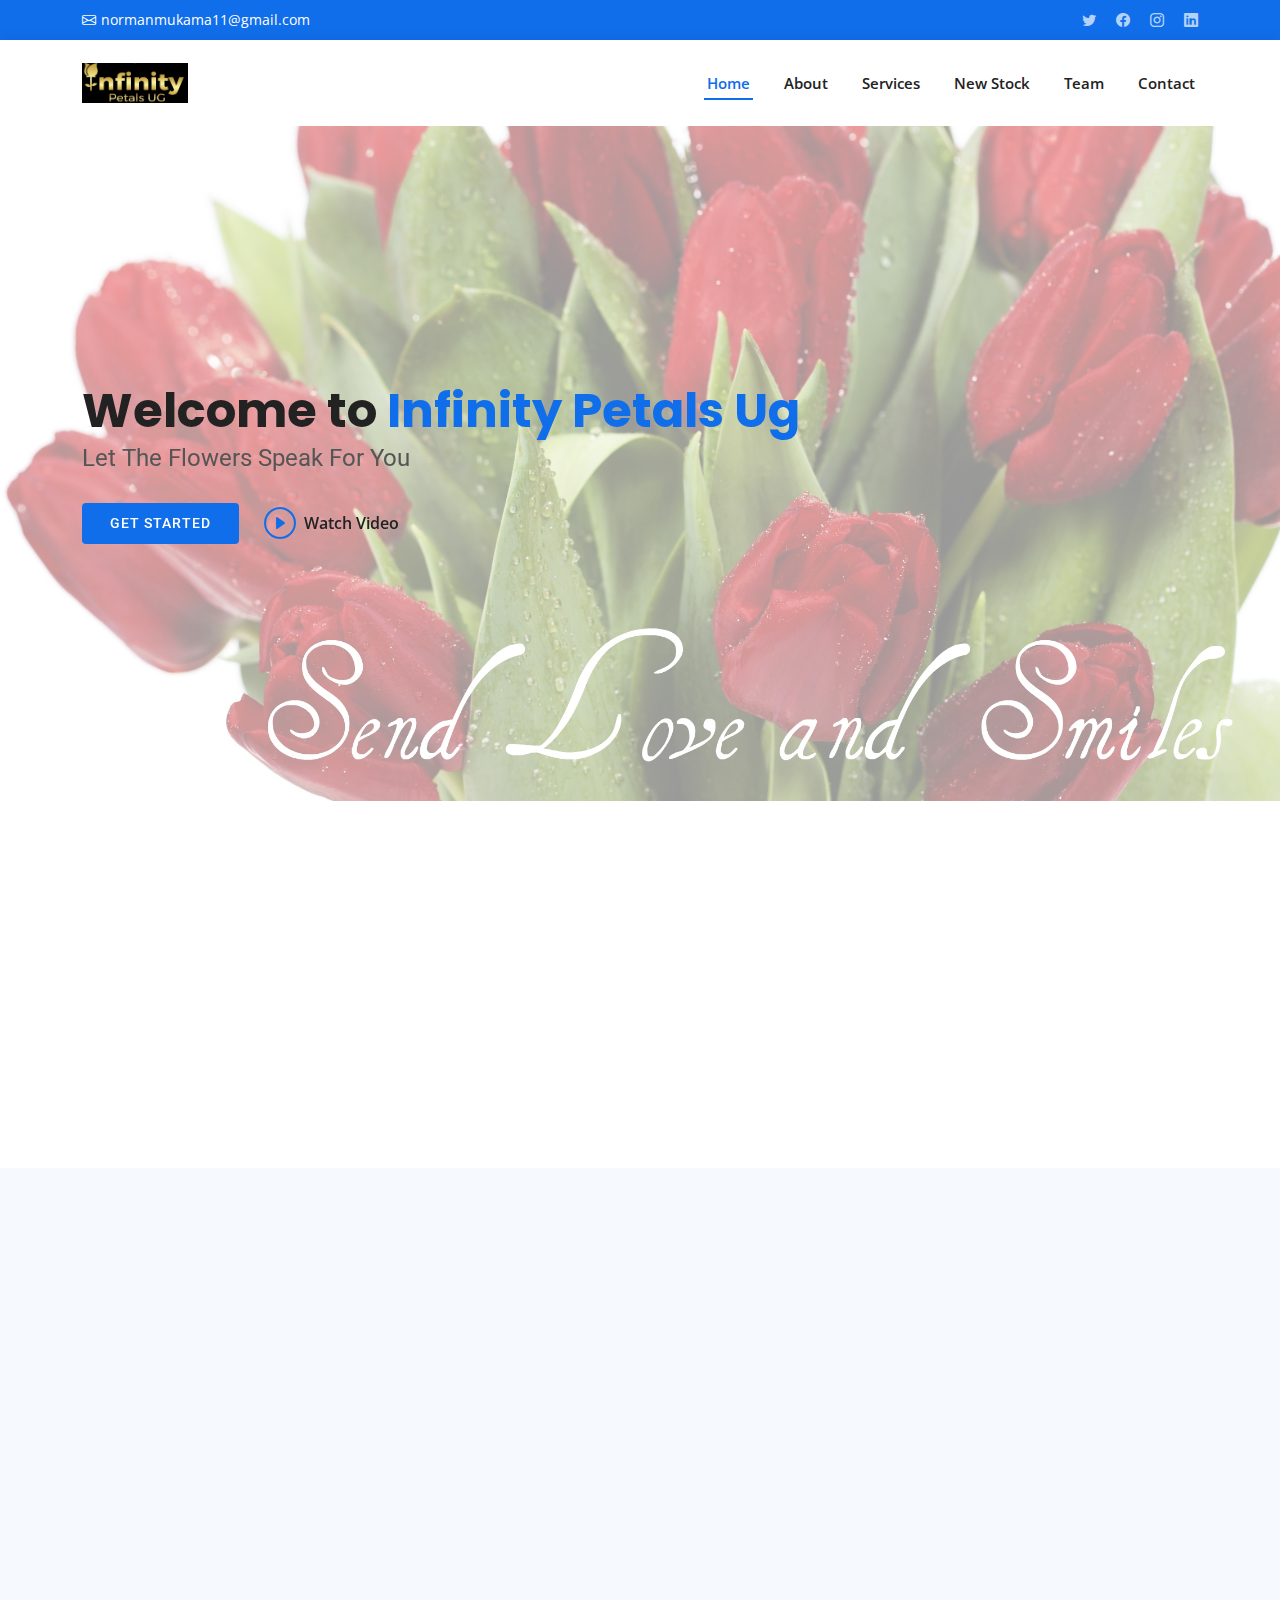
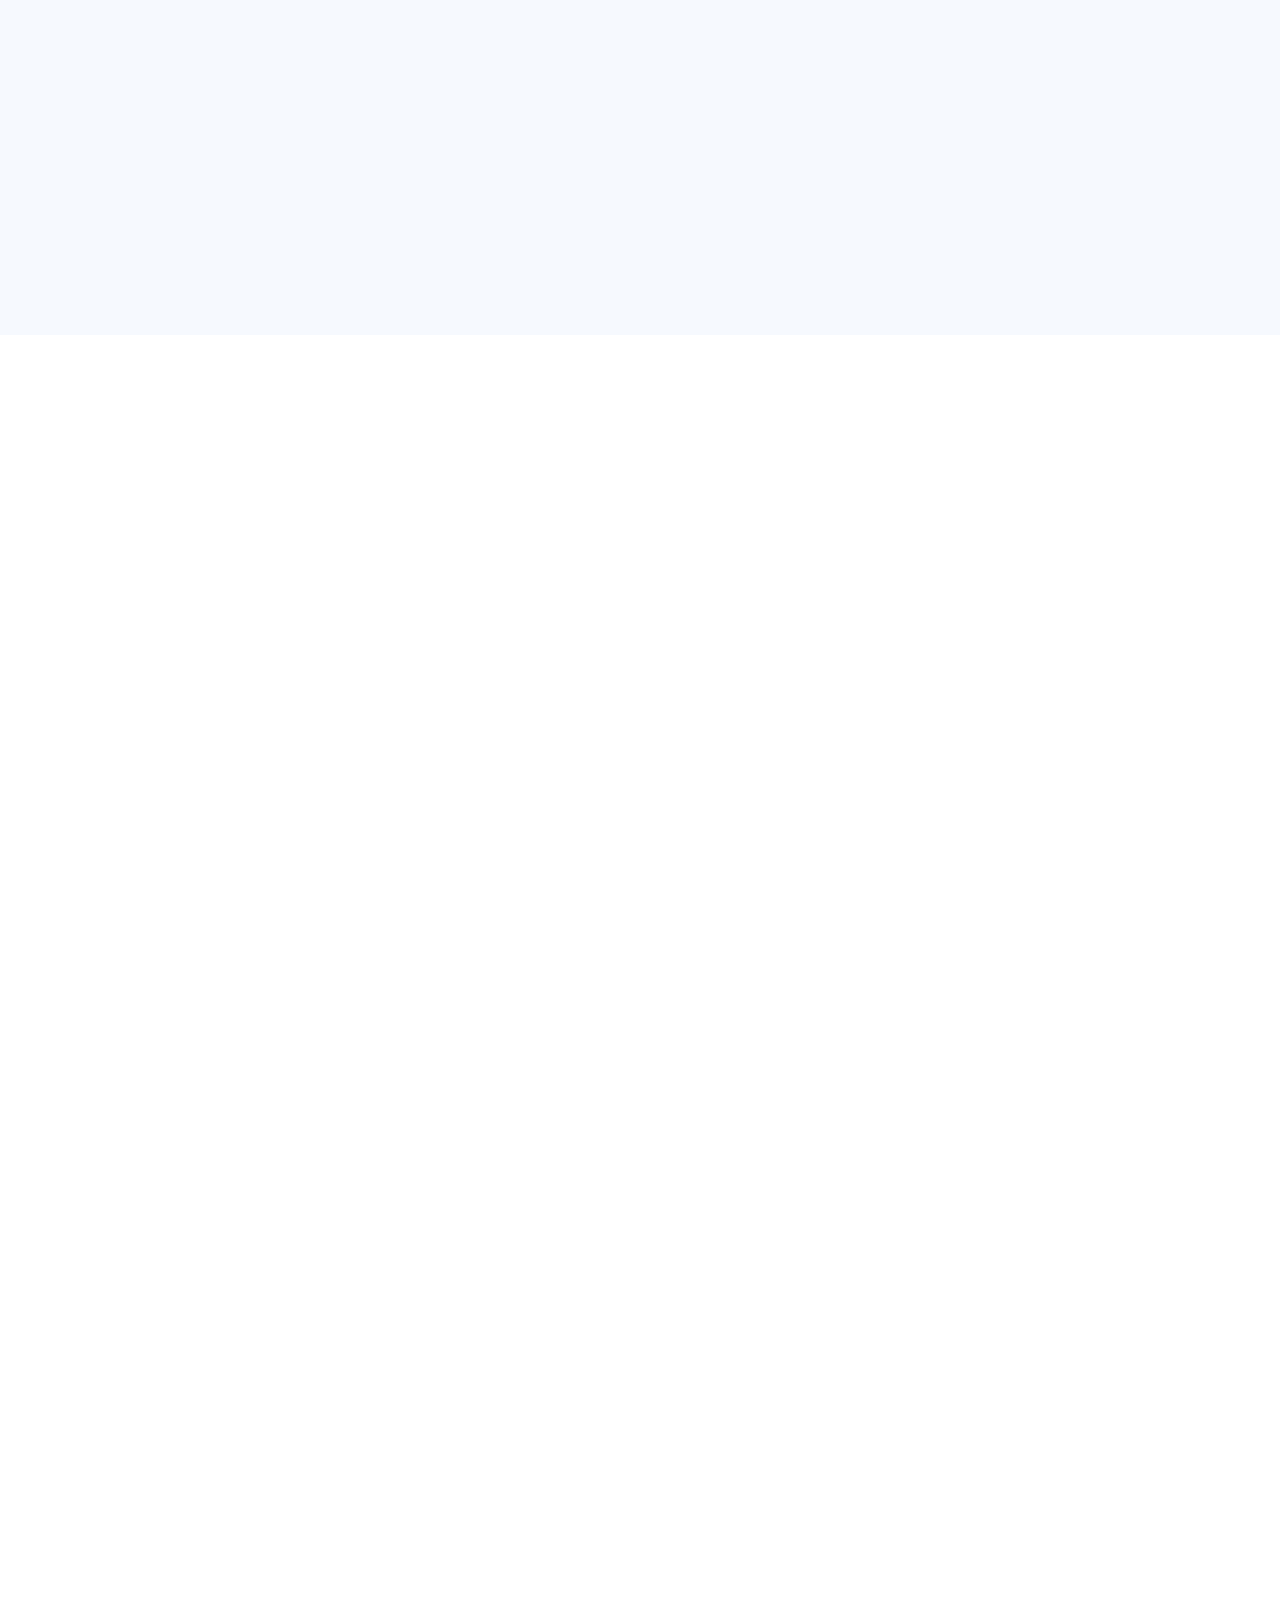
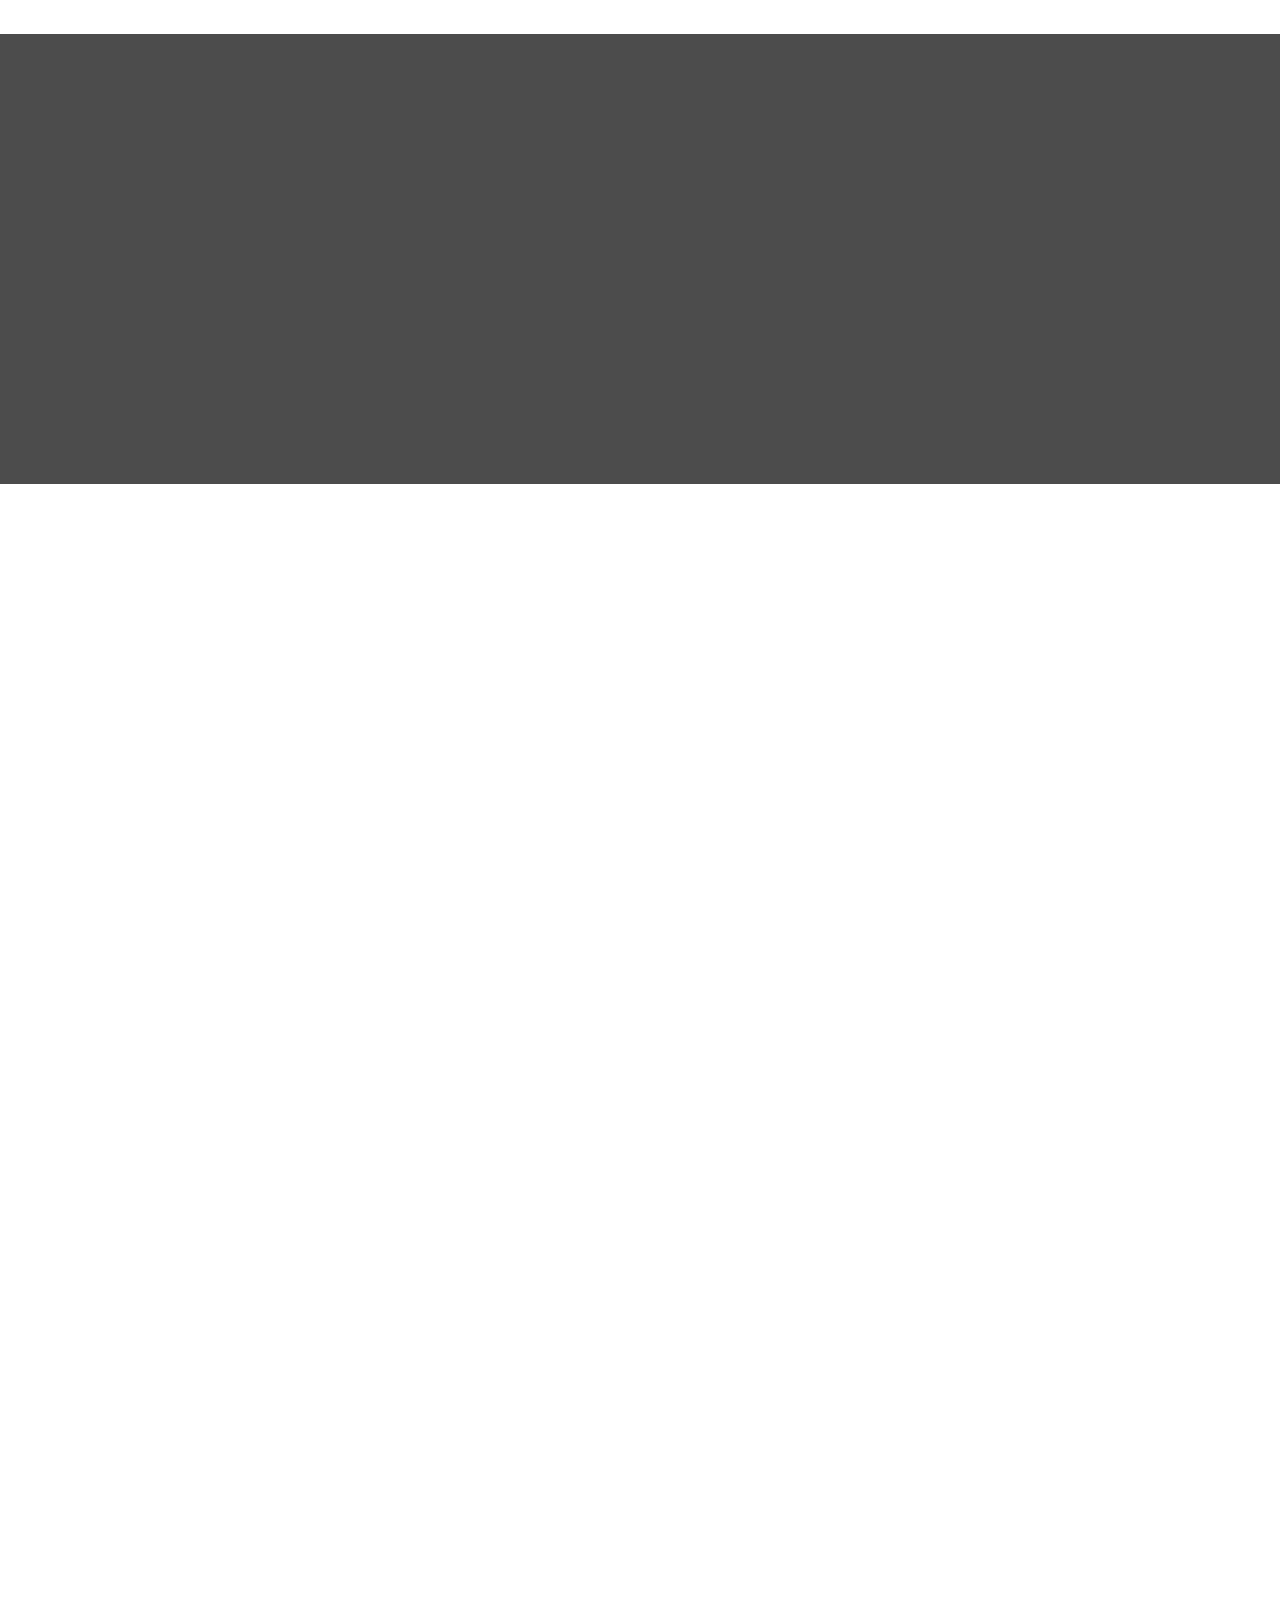
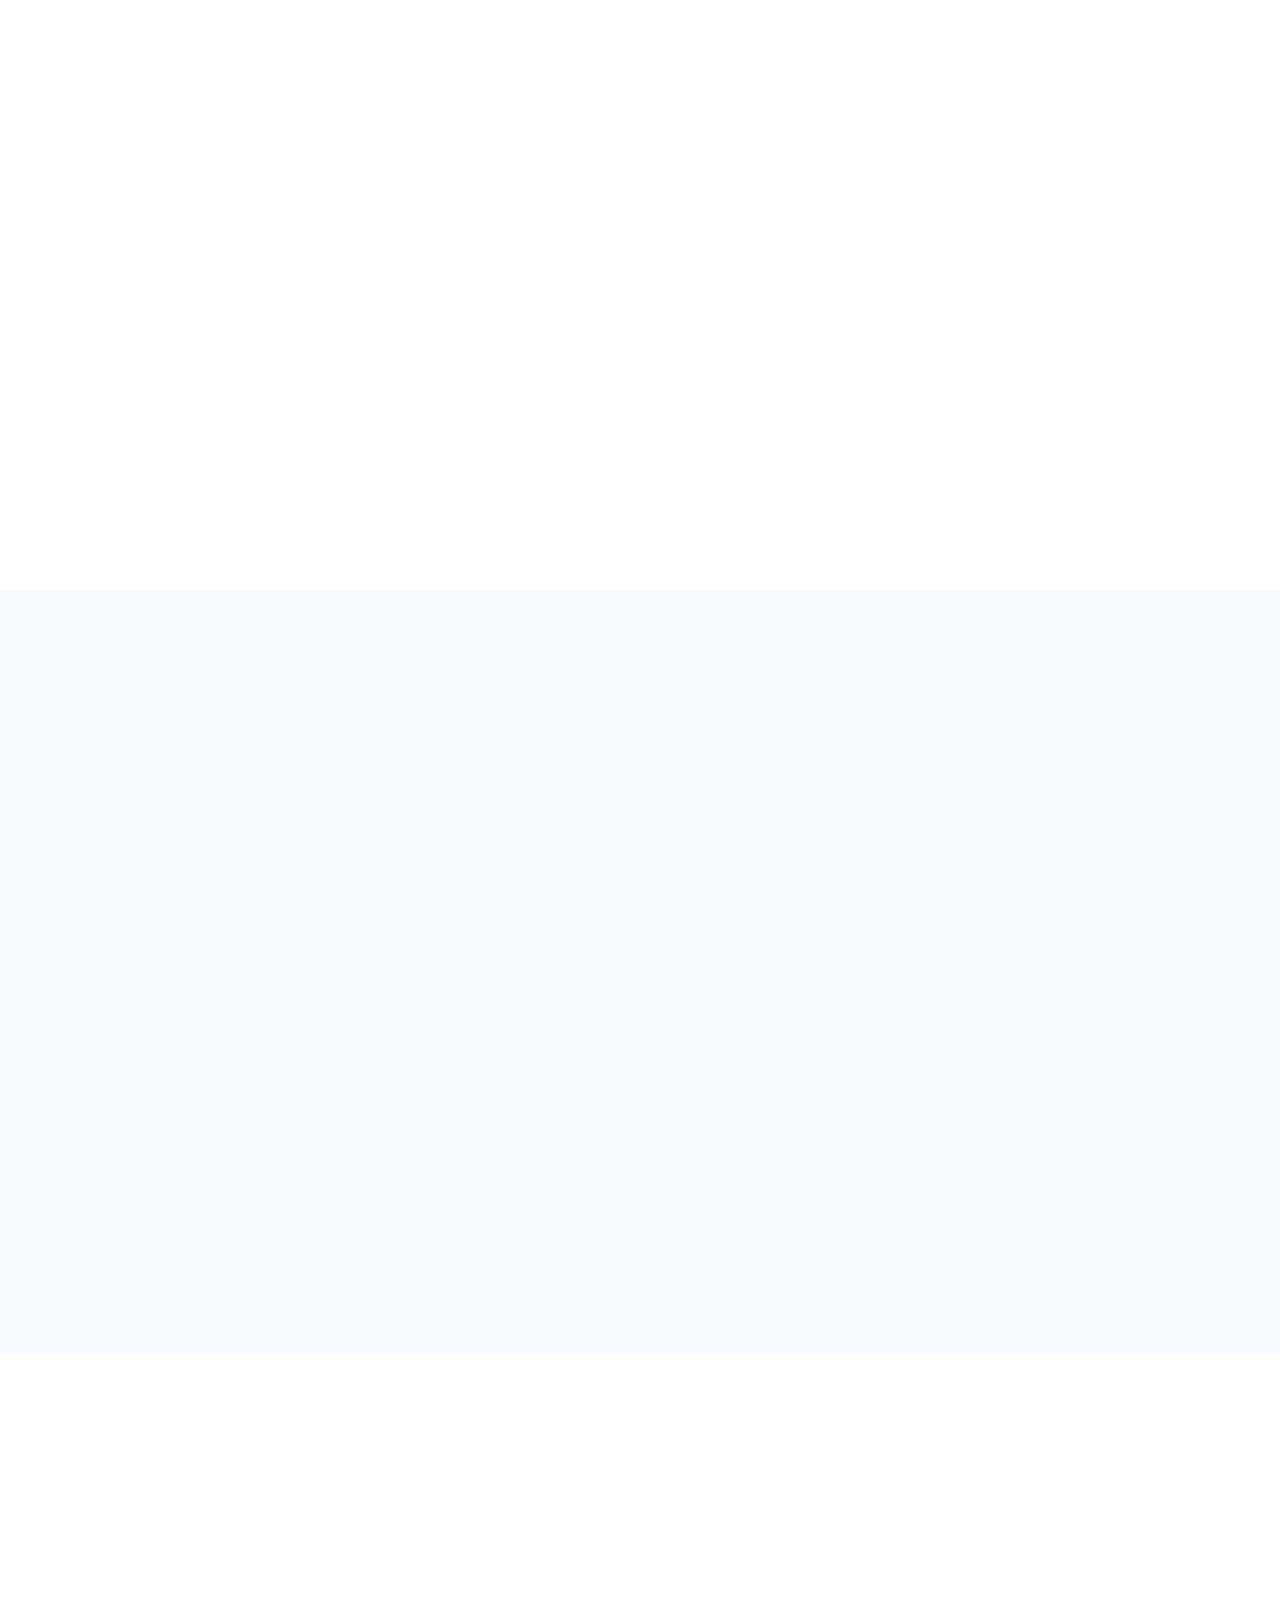
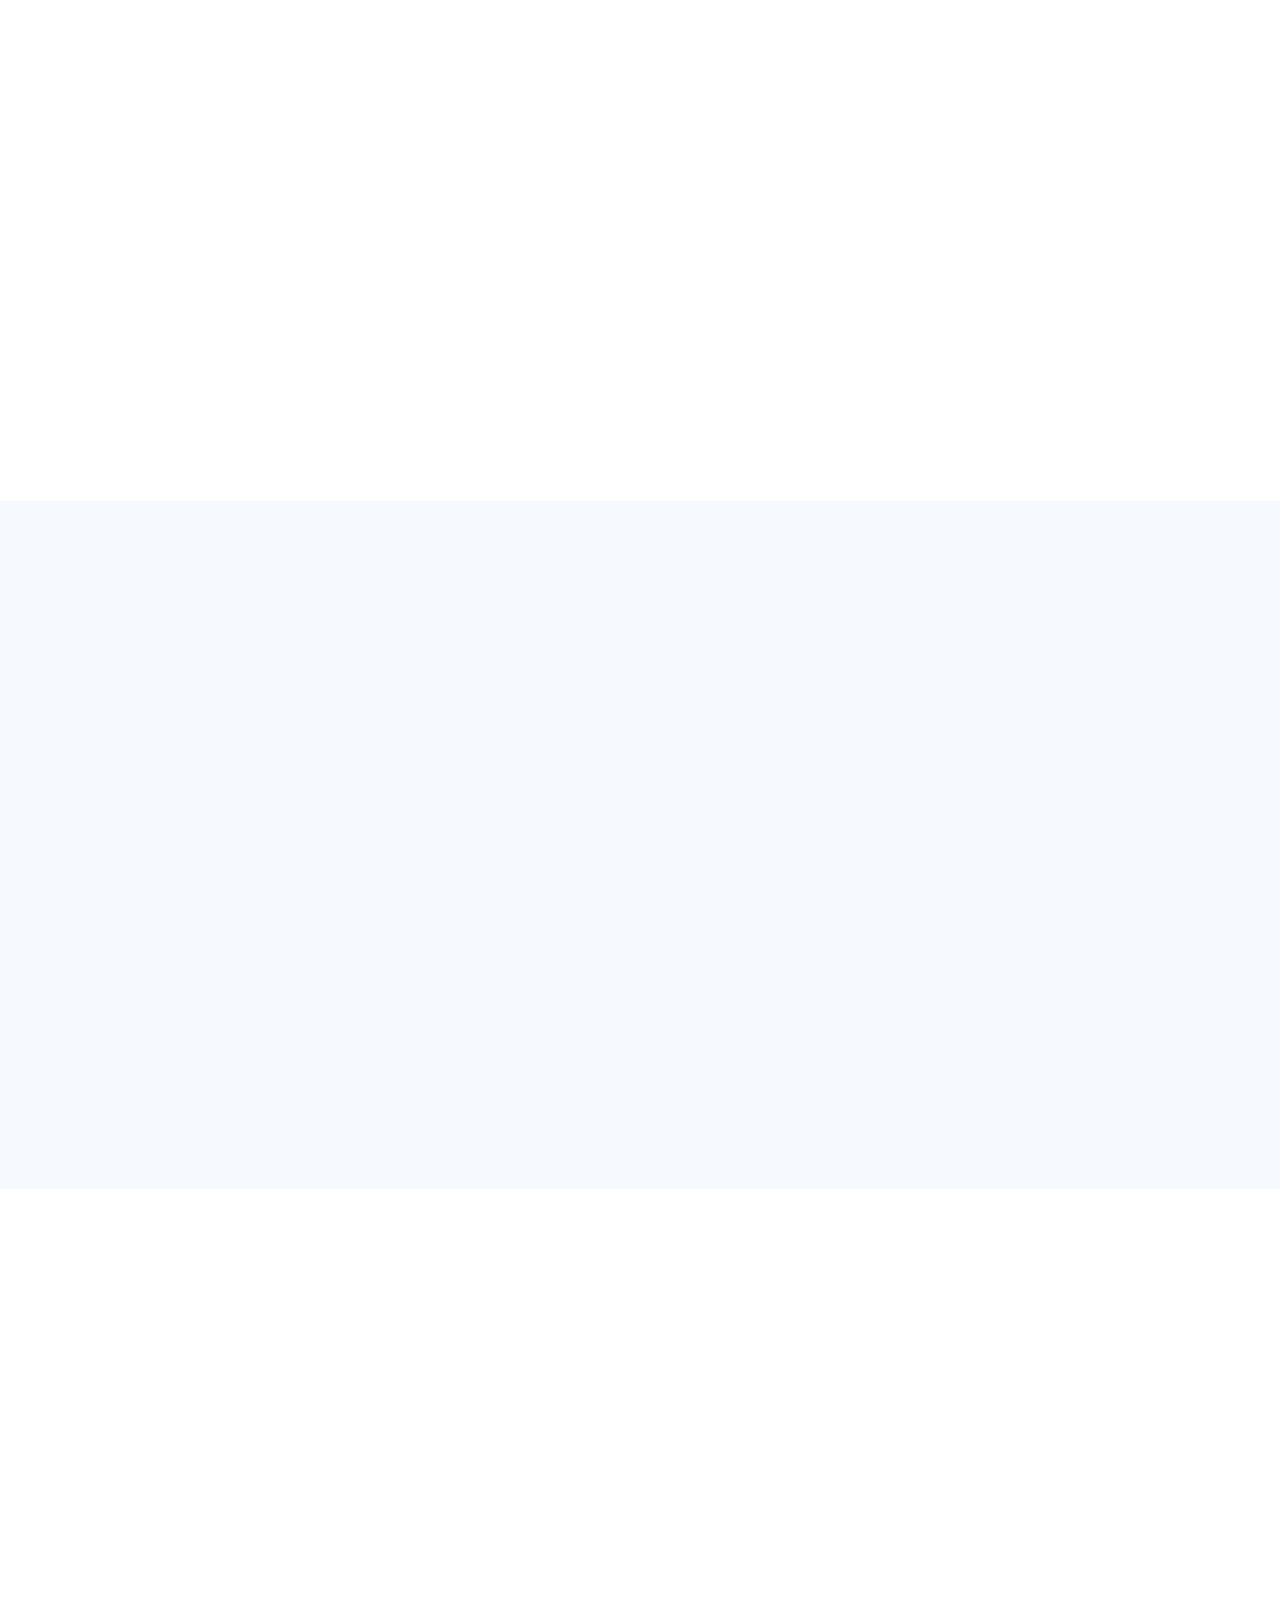
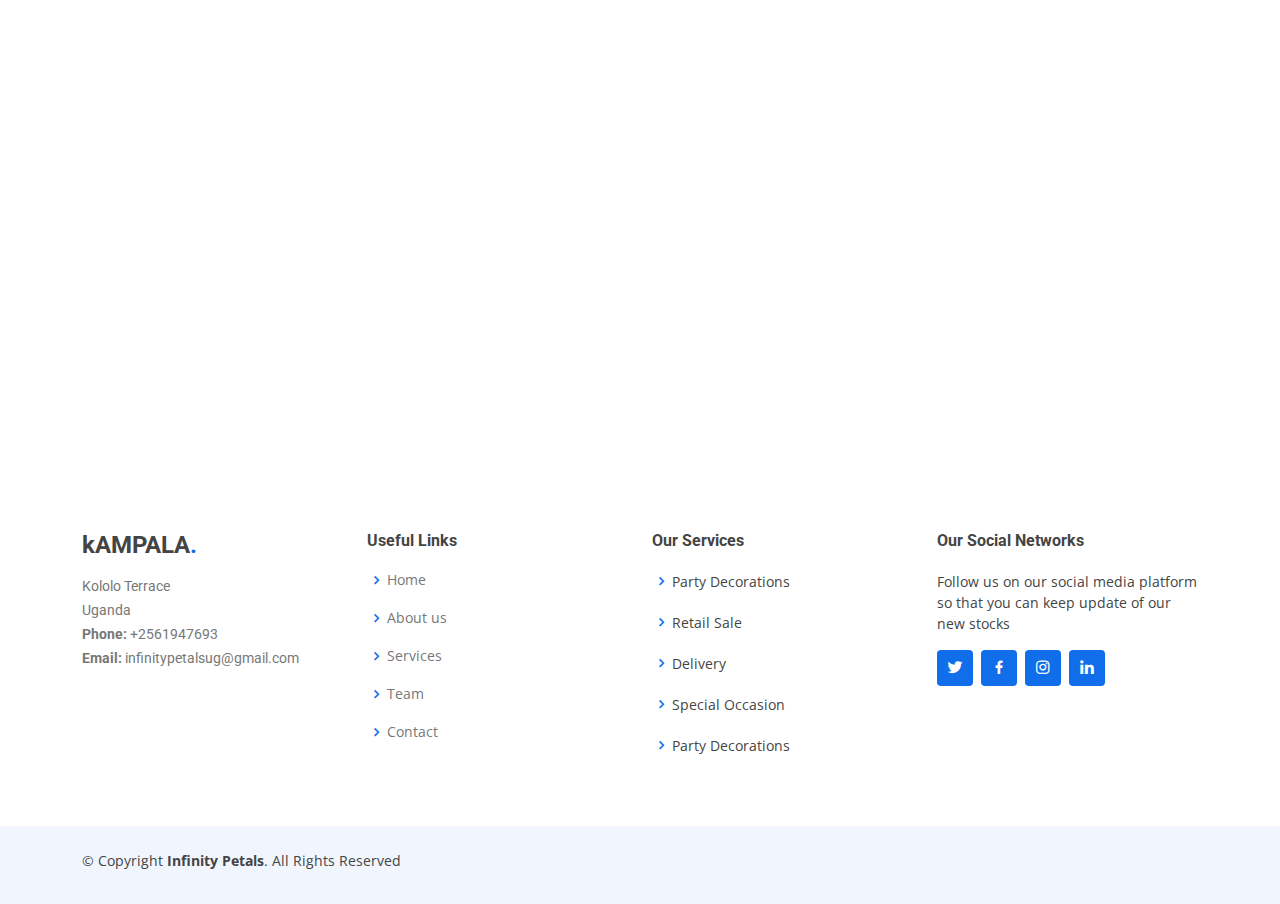
==== commit 88d35568: "deleted unnecessary files" ====
--- a/index.html
+++ b/index.html
@@ -5,13 +5,13 @@
     <meta charset="utf-8">
     <meta content="width=device-width, initial-scale=1.0" name="viewport">
 
-    <title>BizLand Bootstrap Template - Index</title>
+    <title>InfinityPetalsUg</title>
     <meta content="" name="description">
     <meta content="" name="keywords">
 
     <!-- Favicons -->
-    <link href="assets/img/favicon.png" rel="icon">
-    <link href="assets/img/apple-touch-icon.png" rel="apple-touch-icon">
+    <!-- <link href="assets/img/favicon.png" rel="icon"> -->
+    <!-- <link href="assets/img/apple-touch-icon.png" rel="apple-touch-icon"> -->
 
     <!-- Google Fonts -->
     <link href="https://fonts.googleapis.com/css?family=Open+Sans:300,300i,400,400i,600,600i,700,700i|Roboto:300,300i,400,400i,500,500i,600,600i,700,700i|Poppins:300,300i,400,400i,500,500i,600,600i,700,700i" rel="stylesheet">
@@ -42,8 +42,8 @@
     <section id="topbar" class="d-flex align-items-center">
         <div class="container d-flex justify-content-center justify-content-md-between">
             <div class="contact-info d-flex align-items-center">
-                <i class="bi bi-envelope d-flex align-items-center"><a href="mailto:contact@example.com">contact@example.com</a></i>
-                <i class="bi bi-phone d-flex align-items-center ms-4"><span>+1 5589 55488 55</span></i>
+                <i class="bi bi-envelope d-flex align-items-center"><a href="mailto:normanmukama11@gmail.com">normanmukama11@gmail.com</a></i>
+                <!-- <i class="bi bi-phone d-flex align-items-center ms-4"><span>+</span></i> -->
             </div>
             <div class="social-links d-none d-md-flex align-items-center">
                 <a href="#" class="twitter"><i class="bi bi-twitter"></i></a>
@@ -58,7 +58,9 @@
     <header id="header" class="d-flex align-items-center">
         <div class="container d-flex align-items-center justify-content-between">
 
-            <h1 class="logo"><a href="index.html">BizLand<span>.</span></a></h1>
+            <h1 class="logo">
+                <a href="index.html"><img src="assets/img/flowers/infinity4.jpeg" alt=""><span></span></a>
+            </h1>
             <!-- Uncomment below if you prefer to use an image logo -->
             <!-- <a href="index.html" class="logo"><img src="assets/img/logo.png" alt=""></a>-->
 
@@ -67,25 +69,8 @@
                     <li><a class="nav-link scrollto active" href="#hero">Home</a></li>
                     <li><a class="nav-link scrollto" href="#about">About</a></li>
                     <li><a class="nav-link scrollto" href="#services">Services</a></li>
-                    <li><a class="nav-link scrollto " href="#portfolio">Portfolio</a></li>
+                    <li><a class="nav-link scrollto " href="#portfolio">New Stock</a></li>
                     <li><a class="nav-link scrollto" href="#team">Team</a></li>
-                    <li class="dropdown"><a href="#"><span>Drop Down</span> <i class="bi bi-chevron-down"></i></a>
-                        <ul>
-                            <li><a href="#">Drop Down 1</a></li>
-                            <li class="dropdown"><a href="#"><span>Deep Drop Down</span> <i class="bi bi-chevron-right"></i></a>
-                                <ul>
-                                    <li><a href="#">Deep Drop Down 1</a></li>
-                                    <li><a href="#">Deep Drop Down 2</a></li>
-                                    <li><a href="#">Deep Drop Down 3</a></li>
-                                    <li><a href="#">Deep Drop Down 4</a></li>
-                                    <li><a href="#">Deep Drop Down 5</a></li>
-                                </ul>
-                            </li>
-                            <li><a href="#">Drop Down 2</a></li>
-                            <li><a href="#">Drop Down 3</a></li>
-                            <li><a href="#">Drop Down 4</a></li>
-                        </ul>
-                    </li>
                     <li><a class="nav-link scrollto" href="#contact">Contact</a></li>
                 </ul>
                 <i class="bi bi-list mobile-nav-toggle"></i>
@@ -99,11 +84,14 @@
     <!-- ======= Hero Section ======= -->
     <section id="hero" class="d-flex align-items-center">
         <div class="container" data-aos="zoom-out" data-aos-delay="100">
-            <h1>Welcome to <span>BizLand</span></h1>
-            <h2>We are team of talented designers making websites with Bootstrap</h2>
+            <h1>Welcome to <span>Infinity Petals Ug</span></h1>
+            <h2>Let The Flowers Speak For You</h2>
             <div class="d-flex">
-                <a href="#about" class="btn-get-started scrollto">Get Started</a>
-                <a href="https://www.youtube.com/watch?v=jDDaplaOz7Q" class="glightbox btn-watch-video"><i class="bi bi-play-circle"></i><span>Watch Video</span></a>
+                <a href="#about" class="btn-get-started scrollto">Get Started</a><br>
+                <!-- original line -->
+                <!-- <a href="https://www.youtube.com/watch?v=jDDaplaOz7Q" class="glightbox btn-watch-video"><i class="bi bi-play-circle"></i><span>Watch Video</span></a> -->
+                <a href="" class="glightbox btn-watch-video"><i class="bi bi-play-circle"></i><span>Watch Video</span></a>
+
             </div>
         </div>
     </section>
@@ -169,7 +157,7 @@
                         <img src="assets/img/flowers/8.jpg" class="img-fluid" alt="">
                     </div>
                     <div class="col-lg-6 pt-4 pt-lg-0 content d-flex flex-column justify-content-center" data-aos="fade-up" data-aos-delay="100">
-                        <h3>Voluptatem dignissimos provident quasi corporis voluptates sit assumenda.</h3>
+                        <h3>About our locations and deliveryervices</h3>
                         <p class="fst-italic">
                             Lorem ipsum dolor sit amet, consectetur adipiscing elit, sed do eiusmod tempor incididunt ut labore et dolore magna aliqua.
                         </p>
@@ -200,68 +188,6 @@
         </section>
         <!-- End About Section -->
 
-        <!-- ======= Skills Section ======= -->
-        <section id="skills" class="skills">
-            <div class="container" data-aos="fade-up">
-
-                <div class="row skills-content">
-
-                    <div class="col-lg-6">
-
-                        <div class="progress">
-                            <span class="skill">HTML <i class="val">100%</i></span>
-                            <div class="progress-bar-wrap">
-                                <div class="progress-bar" role="progressbar" aria-valuenow="100" aria-valuemin="0" aria-valuemax="100"></div>
-                            </div>
-                        </div>
-
-                        <div class="progress">
-                            <span class="skill">CSS <i class="val">90%</i></span>
-                            <div class="progress-bar-wrap">
-                                <div class="progress-bar" role="progressbar" aria-valuenow="90" aria-valuemin="0" aria-valuemax="100"></div>
-                            </div>
-                        </div>
-
-                        <div class="progress">
-                            <span class="skill">JavaScript <i class="val">75%</i></span>
-                            <div class="progress-bar-wrap">
-                                <div class="progress-bar" role="progressbar" aria-valuenow="75" aria-valuemin="0" aria-valuemax="100"></div>
-                            </div>
-                        </div>
-
-                    </div>
-
-                    <div class="col-lg-6">
-
-                        <div class="progress">
-                            <span class="skill">PHP <i class="val">80%</i></span>
-                            <div class="progress-bar-wrap">
-                                <div class="progress-bar" role="progressbar" aria-valuenow="80" aria-valuemin="0" aria-valuemax="100"></div>
-                            </div>
-                        </div>
-
-                        <div class="progress">
-                            <span class="skill">WordPress/CMS <i class="val">90%</i></span>
-                            <div class="progress-bar-wrap">
-                                <div class="progress-bar" role="progressbar" aria-valuenow="90" aria-valuemin="0" aria-valuemax="100"></div>
-                            </div>
-                        </div>
-
-                        <div class="progress">
-                            <span class="skill">Photoshop <i class="val">55%</i></span>
-                            <div class="progress-bar-wrap">
-                                <div class="progress-bar" role="progressbar" aria-valuenow="55" aria-valuemin="0" aria-valuemax="100"></div>
-                            </div>
-                        </div>
-
-                    </div>
-
-                </div>
-
-            </div>
-        </section>
-        <!-- End Skills Section -->
-
         <!-- ======= Counts Section ======= -->
         <section id="counts" class="counts">
             <div class="container" data-aos="fade-up">
@@ -306,42 +232,6 @@
         </section>
         <!-- End Counts Section -->
 
-        <!-- ======= Clients Section ======= -->
-        <!-- <section id="clients" class="clients section-bg">
-            <div class="container" data-aos="zoom-in">
-
-                <div class="row">
-
-                    <div class="col-lg-2 col-md-4 col-6 d-flex align-items-center justify-content-center">
-                        <img src="assets/img/clients/client-1.png" class="img-fluid" alt="">
-                    </div>
-
-                    <div class="col-lg-2 col-md-4 col-6 d-flex align-items-center justify-content-center">
-                        <img src="assets/img/clients/client-2.png" class="img-fluid" alt="">
-                    </div>
-
-                    <div class="col-lg-2 col-md-4 col-6 d-flex align-items-center justify-content-center">
-                        <img src="assets/img/clients/client-3.png" class="img-fluid" alt="">
-                    </div>
-
-                    <div class="col-lg-2 col-md-4 col-6 d-flex align-items-center justify-content-center">
-                        <img src="assets/img/clients/client-4.png" class="img-fluid" alt="">
-                    </div>
-
-                    <div class="col-lg-2 col-md-4 col-6 d-flex align-items-center justify-content-center">
-                        <img src="assets/img/clients/client-5.png" class="img-fluid" alt="">
-                    </div>
-
-                    <div class="col-lg-2 col-md-4 col-6 d-flex align-items-center justify-content-center">
-                        <img src="assets/img/clients/client-6.png" class="img-fluid" alt="">
-                    </div>
-
-                </div>
-
-            </div>
-        </section> -->
-        <!-- End Clients Section -->
-
         <!-- ======= Services Section ======= -->
         <section id="services" class="services">
             <div class="container" data-aos="fade-up">
@@ -356,7 +246,9 @@
                     <div class="col-lg-4 col-md-6 d-flex align-items-stretch" data-aos="zoom-in" data-aos-delay="100">
                         <div class="icon-box">
                             <div class="icon"><i class="bx bxl-dribbble"></i></div>
-                            <h4><a href="">Lorem Ipsum</a></h4>
+                            <h4>
+                                <a href="">Birthday Decorations</a>
+                            </h4>
                             <p>Voluptatum deleniti atque corrupti quos dolores et quas molestias excepturi</p>
                         </div>
                     </div>
@@ -364,7 +256,9 @@
                     <div class="col-lg-4 col-md-6 d-flex align-items-stretch mt-4 mt-md-0" data-aos="zoom-in" data-aos-delay="200">
                         <div class="icon-box">
                             <div class="icon"><i class="bx bx-file"></i></div>
-                            <h4><a href="">Sed ut perspiciatis</a></h4>
+                            <h4>
+                                <a href="">Date Surprises</a>
+                            </h4>
                             <p>Duis aute irure dolor in reprehenderit in voluptate velit esse cillum dolore</p>
                         </div>
                     </div>
@@ -372,7 +266,9 @@
                     <div class="col-lg-4 col-md-6 d-flex align-items-stretch mt-4 mt-lg-0" data-aos="zoom-in" data-aos-delay="300">
                         <div class="icon-box">
                             <div class="icon"><i class="bx bx-tachometer"></i></div>
-                            <h4><a href="">Magni Dolores</a></h4>
+                            <h4>
+                                <a href="">Wedding Decorations</a>
+                            </h4>
                             <p>Excepteur sint occaecat cupidatat non proident, sunt in culpa qui officia</p>
                         </div>
                     </div>
@@ -380,7 +276,7 @@
                     <div class="col-lg-4 col-md-6 d-flex align-items-stretch mt-4" data-aos="zoom-in" data-aos-delay="100">
                         <div class="icon-box">
                             <div class="icon"><i class="bx bx-world"></i></div>
-                            <h4><a href="">Nemo Enim</a></h4>
+                            <h4><a href="">Other services</a></h4>
                             <p>At vero eos et accusamus et iusto odio dignissimos ducimus qui blanditiis</p>
                         </div>
                     </div>
@@ -388,7 +284,9 @@
                     <div class="col-lg-4 col-md-6 d-flex align-items-stretch mt-4" data-aos="zoom-in" data-aos-delay="200">
                         <div class="icon-box">
                             <div class="icon"><i class="bx bx-slideshow"></i></div>
-                            <h4><a href="">Dele cardo</a></h4>
+                            <h4>
+                                <a href="">other services</a>
+                            </h4>
                             <p>Quis consequatur saepe eligendi voluptatem consequatur dolor consequuntur</p>
                         </div>
                     </div>
@@ -396,7 +294,9 @@
                     <div class="col-lg-4 col-md-6 d-flex align-items-stretch mt-4" data-aos="zoom-in" data-aos-delay="300">
                         <div class="icon-box">
                             <div class="icon"><i class="bx bx-arch"></i></div>
-                            <h4><a href="">Divera don</a></h4>
+                            <h4>
+                                <a href="">Other services</a>
+                            </h4>
                             <p>Modi nostrum vel laborum. Porro fugit error sit minus sapiente sit aspernatur</p>
                         </div>
                     </div>
@@ -408,7 +308,9 @@
         <!-- End Services Section -->
 
         <!-- ======= Testimonials Section ======= -->
+        <h3 class="text-center" data-aos="zoom-in">What Our Customers Say</h3>
         <section id="testimonials" class="testimonials">
+
             <div class="container" data-aos="zoom-in">
 
                 <div class="testimonials-slider swiper" data-aos="fade-up" data-aos-delay="100">
@@ -416,12 +318,12 @@
 
                         <div class="swiper-slide">
                             <div class="testimonial-item">
-                                <img src="assets/img/testimonials/testimonials-1.jpg" class="testimonial-img" alt="">
-                                <h3>Saul Goodman</h3>
-                                <h4>Ceo &amp; Founder</h4>
+                                <img src="assets/img/team/team5.jpg" class="testimonial-img" alt="">
+                                <h3>Norman Mukama</h3>
+                                <!-- <h4>Ceo &amp; Founder</h4> -->
                                 <p>
-                                    <i class="bx bxs-quote-alt-left quote-icon-left"></i> Proin iaculis purus consequat sem cure digni ssim donec porttitora entum suscipit rhoncus. Accusantium quam, ultricies eget id, aliquam eget nibh et. Maecen aliquam,
-                                    risus at semper.
+                                    <i class="bx bxs-quote-alt-left quote-icon-left"></i> infinity petals is my home for roses. I have always witnessed their passion, dedication and love for providing to their customers. If you really wish well you friends
+                                    and family, recomend them to infinity petals Ug
                                     <i class="bx bxs-quote-alt-right quote-icon-right"></i>
                                 </p>
                             </div>
@@ -430,12 +332,11 @@
 
                         <div class="swiper-slide">
                             <div class="testimonial-item">
-                                <img src="assets/img/testimonials/testimonials-2.jpg" class="testimonial-img" alt="">
-                                <h3>Sara Wilsson</h3>
-                                <h4>Designer</h4>
+                                <img src="assets/img/team/team5.jpg" class="testimonial-img" alt="">
+                                <h3>Norman Mukama</h3>
                                 <p>
-                                    <i class="bx bxs-quote-alt-left quote-icon-left"></i> Export tempor illum tamen malis malis eram quae irure esse labore quem cillum quid cillum eram malis quorum velit fore eram velit sunt aliqua noster fugiat irure
-                                    amet legam anim culpa.
+                                    <i class="bx bxs-quote-alt-left quote-icon-left"></i>infinity petals is my home for roses. I have always witnessed their passion, dedication and love for providing to their customers. If you really wish well you friends
+                                    and family, recomend them to infinity petals Ug
                                     <i class="bx bxs-quote-alt-right quote-icon-right"></i>
                                 </p>
                             </div>
@@ -444,12 +345,12 @@
 
                         <div class="swiper-slide">
                             <div class="testimonial-item">
-                                <img src="assets/img/testimonials/testimonials-3.jpg" class="testimonial-img" alt="">
-                                <h3>Jena Karlis</h3>
-                                <h4>Store Owner</h4>
+                                <img src="assets/img/team/team5.jpg" class="testimonial-img" alt="">
+                                <h3>Norman Mukama</h3>
+                                <h4>Bussinessman</h4>
                                 <p>
-                                    <i class="bx bxs-quote-alt-left quote-icon-left"></i> Enim nisi quem export duis labore cillum quae magna enim sint quorum nulla quem veniam duis minim tempor labore quem eram duis noster aute amet eram fore quis sint
-                                    minim.
+                                    <i class="bx bxs-quote-alt-left quote-icon-left"></i>infinity petals is my home for roses. I have always witnessed their passion, dedication and love for providing to their customers. If you really wish well you friends
+                                    and family, recomend them to infinity petals Ug
                                     <i class="bx bxs-quote-alt-right quote-icon-right"></i>
                                 </p>
                             </div>
@@ -458,12 +359,12 @@
 
                         <div class="swiper-slide">
                             <div class="testimonial-item">
-                                <img src="assets/img/testimonials/testimonials-4.jpg" class="testimonial-img" alt="">
-                                <h3>Matt Brandon</h3>
-                                <h4>Freelancer</h4>
+                                <img src="assets/img/team/team5.jpg" class="testimonial-img" alt="">
+                                <h3>Norman Mukama</h3>
+                                <h4>Software Engineer</h4>
                                 <p>
-                                    <i class="bx bxs-quote-alt-left quote-icon-left"></i> Fugiat enim eram quae cillum dolore dolor amet nulla culpa multos export minim fugiat minim velit minim dolor enim duis veniam ipsum anim magna sunt elit fore quem
-                                    dolore labore illum veniam.
+                                    <i class="bx bxs-quote-alt-left quote-icon-left"></i>infinity petals is my home for roses. I have always witnessed their passion, dedication and love for providing to their customers. If you really wish well you friends
+                                    and family, recomend them to infinity petals Ug
                                     <i class="bx bxs-quote-alt-right quote-icon-right"></i>
                                 </p>
                             </div>
@@ -472,12 +373,12 @@
 
                         <div class="swiper-slide">
                             <div class="testimonial-item">
-                                <img src="assets/img/testimonials/testimonials-5.jpg" class="testimonial-img" alt="">
-                                <h3>John Larson</h3>
-                                <h4>Entrepreneur</h4>
+                                <img src="assets/img/team/team5.jpg" class="testimonial-img" alt="">
+                                <h3>Norman Mukama</h3>
+                                <h4>Doctor</h4>
                                 <p>
-                                    <i class="bx bxs-quote-alt-left quote-icon-left"></i> Quis quorum aliqua sint quem legam fore sunt eram irure aliqua veniam tempor noster veniam enim culpa labore duis sunt culpa nulla illum cillum fugiat legam esse
-                                    veniam culpa fore nisi cillum quid.
+                                    <i class="bx bxs-quote-alt-left quote-icon-left"></i>infinity petals is my home for roses. I have always witnessed their passion, dedication and love for providing to their customers. If you really wish well you friends
+                                    and family, recomend them to infinity petals Ug
                                     <i class="bx bxs-quote-alt-right quote-icon-right"></i>
                                 </p>
                             </div>
@@ -497,8 +398,8 @@
             <div class="container" data-aos="fade-up">
 
                 <div class="section-title">
-                    <h2>Portfolio</h2>
-                    <h3>Check our <span>Portfolio</span></h3>
+                    <h2>New Stock</h2>
+                    <h4>Our new stock is ready.</h4>
                     <p>Ut possimus qui ut temporibus culpa velit eveniet modi omnis est adipisci expedita at voluptas atque vitae autem.</p>
                 </div>
 
@@ -506,9 +407,9 @@
                     <div class="col-lg-12 d-flex justify-content-center">
                         <ul id="portfolio-flters">
                             <li data-filter="*" class="filter-active">All</li>
-                            <li data-filter=".filter-app">App</li>
-                            <li data-filter=".filter-card">Card</li>
-                            <li data-filter=".filter-web">Web</li>
+                            <li data-filter=".filter-app">Birthday</li>
+                            <li data-filter=".filter-card">Wedding</li>
+                            <li data-filter=".filter-web">others</li>
                         </ul>
                     </div>
                 </div>
@@ -518,7 +419,7 @@
                     <div class="col-lg-4 col-md-6 portfolio-item filter-app">
                         <img src="assets/img/portfolio/R&L.jpg" class="img-fluid" alt="">
                         <div class="portfolio-info">
-                            <h4>App 1</h4>
+                            <h4>Birthday</h4>
                             <p>App</p>
                             <a href="assets/img/portfolio/rose.jpg" data-gallery="portfolioGallery" class="portfolio-lightbox preview-link" title="App 1"><i class="bx bx-plus"></i></a>
                             <a href="portfolio-details.html" class="details-link" title="More Details"><i class="bx bx-link"></i></a>
@@ -528,8 +429,8 @@
                     <div class="col-lg-4 col-md-6 portfolio-item filter-web">
                         <img src="assets/img/portfolio/rose.jpg" class="img-fluid" alt="">
                         <div class="portfolio-info">
-                            <h4>Web 3</h4>
-                            <p>Web</p>
+                            <h4>Wedding</h4>
+                            <p>Wedding</p>
                             <a href="assets/img/portfolio/sorry1.jpg" data-gallery="portfolioGallery" class="portfolio-lightbox preview-link" title="Web 3"><i class="bx bx-plus"></i></a>
                             <a href="portfolio-details.html" class="details-link" title="More Details"><i class="bx bx-link"></i></a>
                         </div>
@@ -538,8 +439,8 @@
                     <div class="col-lg-4 col-md-6 portfolio-item filter-app">
                         <img src="assets/img/portfolio/sorry3.jpg" class="img-fluid" alt="">
                         <div class="portfolio-info">
-                            <h4>App 2</h4>
-                            <p>App</p>
+                            <h4>Birthday</h4>
+                            <p>Birthday</p>
                             <a href="assets/img/portfolio/yel.jpg" data-gallery="portfolioGallery" class="portfolio-lightbox preview-link" title="App 2"><i class="bx bx-plus"></i></a>
                             <a href="portfolio-details.html" class="details-link" title="More Details"><i class="bx bx-link"></i></a>
                         </div>
@@ -548,8 +449,8 @@
                     <div class="col-lg-4 col-md-6 portfolio-item filter-card">
                         <img src="assets/img/portfolio/Tnx2.jpg" class="img-fluid" alt="">
                         <div class="portfolio-info">
-                            <h4>Card 2</h4>
-                            <p>Card</p>
+                            <h4>Office</h4>
+                            <p>Office</p>
                             <a href="assets/img/portfolio/wed1.jpg" data-gallery="portfolioGallery" class="portfolio-lightbox preview-link" title="Card 2"><i class="bx bx-plus"></i></a>
                             <a href="portfolio-details.html" class="details-link" title="More Details"><i class="bx bx-link"></i></a>
                         </div>
@@ -558,8 +459,8 @@
                     <div class="col-lg-4 col-md-6 portfolio-item filter-web">
                         <img src="assets/img/portfolio/sy2.jpg" class="img-fluid" alt="">
                         <div class="portfolio-info">
-                            <h4>Web 2</h4>
-                            <p>Web</p>
+                            <h4>Birthday</h4>
+                            <p>Birthday</p>
                             <a href="assets/img/portfolio/Tnx3.jpg" data-gallery="portfolioGallery" class="portfolio-lightbox preview-link" title="Web 2"><i class="bx bx-plus"></i></a>
                             <a href="portfolio-details.html" class="details-link" title="More Details"><i class="bx bx-link"></i></a>
                         </div>
@@ -568,8 +469,8 @@
                     <div class="col-lg-4 col-md-6 portfolio-item filter-app">
                         <img src="assets/img/portfolio/sun.jpg" class="img-fluid" alt="">
                         <div class="portfolio-info">
-                            <h4>App 3</h4>
-                            <p>App</p>
+                            <h4>Office</h4>
+                            <p>Home</p>
                             <a href="assets/img/portfolio/4.jpg" data-gallery="portfolioGallery" class="portfolio-lightbox preview-link" title="App 3"><i class="bx bx-plus"></i></a>
                             <a href="portfolio-details.html" class="details-link" title="More Details"><i class="bx bx-link"></i></a>
                         </div>
@@ -578,8 +479,8 @@
                     <div class="col-lg-4 col-md-6 portfolio-item filter-card">
                         <img src="assets/img/portfolio/5.jpg" class="img-fluid" alt="">
                         <div class="portfolio-info">
-                            <h4>Card 1</h4>
-                            <p>Card</p>
+                            <h4>Home</h4>
+                            <p>home</p>
                             <a href="assets/img/portfolio/6.jpg" data-gallery="portfolioGallery" class="portfolio-lightbox preview-link" title="Card 1"><i class="bx bx-plus"></i></a>
                             <a href="portfolio-details.html" class="details-link" title="More Details"><i class="bx bx-link"></i></a>
                         </div>
@@ -588,8 +489,8 @@
                     <div class="col-lg-4 col-md-6 portfolio-item filter-card">
                         <img src="assets/img/portfolio/7.jpg" class="img-fluid" alt="">
                         <div class="portfolio-info">
-                            <h4>Card 3</h4>
-                            <p>Card</p>
+                            <h4>Office</h4>
+                            <p>Office</p>
                             <a href="assets/img/portfolio/8.jpg" data-gallery="portfolioGallery" class="portfolio-lightbox preview-link" title="Card 3"><i class="bx bx-plus"></i></a>
                             <a href="portfolio-details.html" class="details-link" title="More Details"><i class="bx bx-link"></i></a>
                         </div>
@@ -598,8 +499,8 @@
                     <div class="col-lg-4 col-md-6 portfolio-item filter-web">
                         <img src="assets/img/portfolio/9.jpg" class="img-fluid" alt="">
                         <div class="portfolio-info">
-                            <h4>Web 3</h4>
-                            <p>Web</p>
+                            <h4>Wedding</h4>
+                            <p>Wedding</p>
                             <a href="assets/img/portfolio/portfolio-9.jpg" data-gallery="portfolioGallery" class="portfolio-lightbox preview-link" title="Web 3"><i class="bx bx-plus"></i></a>
                             <a href="portfolio-details.html" class="details-link" title="More Details"><i class="bx bx-link"></i></a>
                         </div>
@@ -626,16 +527,16 @@
                     <div class="col-lg-3 col-md-6 d-flex align-items-stretch" data-aos="fade-up" data-aos-delay="100">
                         <div class="member">
                             <div class="member-img">
-                                <img src="assets/img/team/team-1.jpg" class="img-fluid" alt="">
-                                <div class="social">
+                                <img src="assets/img/team/team5.jpg" class="img-fluid" alt="">
+                                <!-- <div class="social">
                                     <a href=""><i class="bi bi-twitter"></i></a>
                                     <a href=""><i class="bi bi-facebook"></i></a>
                                     <a href=""><i class="bi bi-instagram"></i></a>
                                     <a href=""><i class="bi bi-linkedin"></i></a>
-                                </div>
+                                </div> -->
                             </div>
                             <div class="member-info">
-                                <h4>Walter White</h4>
+                                <h4>Ankunda Sedra</h4>
                                 <span>Chief Executive Officer</span>
                             </div>
                         </div>
@@ -644,16 +545,16 @@
                     <div class="col-lg-3 col-md-6 d-flex align-items-stretch" data-aos="fade-up" data-aos-delay="200">
                         <div class="member">
                             <div class="member-img">
-                                <img src="assets/img/team/team-2.jpg" class="img-fluid" alt="">
-                                <div class="social">
+                                <img src="assets/img/team/team5.jpg" class="img-fluid" alt="">
+                                <!-- <div class="social">
                                     <a href=""><i class="bi bi-twitter"></i></a>
                                     <a href=""><i class="bi bi-facebook"></i></a>
                                     <a href=""><i class="bi bi-instagram"></i></a>
                                     <a href=""><i class="bi bi-linkedin"></i></a>
-                                </div>
+                                </div> -->
                             </div>
                             <div class="member-info">
-                                <h4>Sarah Jhonson</h4>
+                                <h4>Ankunda Sedra</h4>
                                 <span>Product Manager</span>
                             </div>
                         </div>
@@ -662,17 +563,17 @@
                     <div class="col-lg-3 col-md-6 d-flex align-items-stretch" data-aos="fade-up" data-aos-delay="300">
                         <div class="member">
                             <div class="member-img">
-                                <img src="assets/img/team/team-3.jpg" class="img-fluid" alt="">
-                                <div class="social">
+                                <img src="assets/img/team/team6.jpg" class="img-fluid" alt="">
+                                <!-- <div class="social">
                                     <a href=""><i class="bi bi-twitter"></i></a>
                                     <a href=""><i class="bi bi-facebook"></i></a>
                                     <a href=""><i class="bi bi-instagram"></i></a>
                                     <a href=""><i class="bi bi-linkedin"></i></a>
-                                </div>
+                                </div> -->
                             </div>
                             <div class="member-info">
-                                <h4>William Anderson</h4>
-                                <span>CTO</span>
+                                <h4>Ankunda Sedra</h4>
+                                <span>CEO</span>
                             </div>
                         </div>
                     </div>
@@ -680,16 +581,16 @@
                     <div class="col-lg-3 col-md-6 d-flex align-items-stretch" data-aos="fade-up" data-aos-delay="400">
                         <div class="member">
                             <div class="member-img">
-                                <img src="assets/img/team/team-4.jpg" class="img-fluid" alt="">
-                                <div class="social">
+                                <img src="assets/img/team/team6.jpg" class="img-fluid" alt="">
+                                <!-- <div class="social">
                                     <a href=""><i class="bi bi-twitter"></i></a>
                                     <a href=""><i class="bi bi-facebook"></i></a>
                                     <a href=""><i class="bi bi-instagram"></i></a>
                                     <a href=""><i class="bi bi-linkedin"></i></a>
-                                </div>
+                                </div> -->
                             </div>
                             <div class="member-info">
-                                <h4>Amanda Jepson</h4>
+                                <h4>Ankunda Sedra</h4>
                                 <span>Accountant</span>
                             </div>
                         </div>
@@ -708,76 +609,47 @@
                 <div class="section-title">
                     <h2>Pricing</h2>
                     <h3>Check our <span>Pricing</span></h3>
-                    <p>Ut possimus qui ut temporibus culpa velit eveniet modi omnis est adipisci expedita at voluptas atque vitae autem.</p>
+                    <p>Our prices are affordable to everyone. Special orders are negotiable.</p>
                 </div>
 
                 <div class="row">
 
                     <div class="col-lg-3 col-md-6" data-aos="fade-up" data-aos-delay="100">
                         <div class="box">
-                            <h3>Free</h3>
-                            <h4><sup>$</sup>0<span> / month</span></h4>
-                            <ul>
-                                <li>Aida dere</li>
-                                <li>Nec feugiat nisl</li>
-                                <li>Nulla at volutpat dola</li>
-                                <li class="na">Pharetra massa</li>
-                                <li class="na">Massa ultricies mi</li>
-                            </ul>
+                            <h3>Wedding</h3>
+                            <img src="assets/img/flowers/a.jpg" class="img-fluid" alt="">
                             <div class="btn-wrap">
-                                <a href="#" class="btn-buy">Buy Now</a>
+                                <a href="#" class="btn-buy">55000/=</a>
                             </div>
                         </div>
                     </div>
 
                     <div class="col-lg-3 col-md-6 mt-4 mt-md-0" data-aos="fade-up" data-aos-delay="200">
                         <div class="box featured">
-                            <h3>Business</h3>
-                            <h4><sup>$</sup>19<span> / month</span></h4>
-                            <ul>
-                                <li>Aida dere</li>
-                                <li>Nec feugiat nisl</li>
-                                <li>Nulla at volutpat dola</li>
-                                <li>Pharetra massa</li>
-                                <li class="na">Massa ultricies mi</li>
-                            </ul>
+                            <h3>Birthday</h3>
+                            <img src="assets/img/flowers/a.jpg" class="img-fluid" alt="">
                             <div class="btn-wrap">
-                                <a href="#" class="btn-buy">Buy Now</a>
+                                <a href="#" class="btn-buy">65000</a>
                             </div>
                         </div>
                     </div>
 
                     <div class="col-lg-3 col-md-6 mt-4 mt-lg-0" data-aos="fade-up" data-aos-delay="300">
                         <div class="box">
-                            <h3>Developer</h3>
-                            <h4><sup>$</sup>29<span> / month</span></h4>
-                            <ul>
-                                <li>Aida dere</li>
-                                <li>Nec feugiat nisl</li>
-                                <li>Nulla at volutpat dola</li>
-                                <li>Pharetra massa</li>
-                                <li>Massa ultricies mi</li>
-                            </ul>
+                            <h3>Wedding</h3>
+                            <img src="assets/img/flowers/a.jpg" class="img-fluid" alt="">
                             <div class="btn-wrap">
-                                <a href="#" class="btn-buy">Buy Now</a>
-                            </div>
-                        </div>
-                    </div>
-
-                    <div class="col-lg-3 col-md-6 mt-4 mt-lg-0" data-aos="fade-up" data-aos-delay="400">
-                        <div class="box">
-                            <span class="advanced">Advanced</span>
-                            <h3>Ultimate</h3>
-                            <h4><sup>$</sup>49<span> / month</span></h4>
-                            <ul>
-                                <li>Aida dere</li>
-                                <li>Nec feugiat nisl</li>
-                                <li>Nulla at volutpat dola</li>
-                                <li>Pharetra massa</li>
-                                <li>Massa ultricies mi</li>
-                            </ul>
+                                <a href="#" class="btn-buy">70000/=</a>
+                            </div>
+                        </div>
+                    </div>
+
+                    <div class="col-lg-3 col-md-6 mt-4 mt-md-0" data-aos="fade-up" data-aos-delay="200">
+                        <div class="box featured">
+                            <h3>Birthday</h3>
+                            <img src="assets/img/flowers/a.jpg" class="img-fluid" alt="">
                             <div class="btn-wrap">
-                                <a href="#" class="btn-buy">Buy Now</a>
+                                <a href="#" class="btn-buy">50000/=</a>
                             </div>
                         </div>
                     </div>
@@ -795,7 +667,7 @@
                 <div class="section-title">
                     <h2>F.A.Q</h2>
                     <h3>Frequently Asked <span>Questions</span></h3>
-                    <p>Ut possimus qui ut temporibus culpa velit eveniet modi omnis est adipisci expedita at voluptas atque vitae autem.</p>
+                    <p>The following questions are the questions which are commonly asked by our customers.</p>
                 </div>
 
                 <div class="row justify-content-center">
@@ -803,10 +675,10 @@
                         <ul class="faq-list">
 
                             <li>
-                                <div data-bs-toggle="collapse" class="collapsed question" href="#faq1">Non consectetur a erat nam at lectus urna duis? <i class="bi bi-chevron-down icon-show"></i><i class="bi bi-chevron-up icon-close"></i></div>
+                                <div data-bs-toggle="collapse" class="collapsed question" href="#faq1">Does infinity Petals make deliveries outside Kampala?<i class="bi bi-chevron-down icon-show"></i><i class="bi bi-chevron-up icon-close"></i></div>
                                 <div id="faq1" class="collapse" data-bs-parent=".faq-list">
                                     <p>
-                                        Feugiat pretium nibh ipsum consequat. Tempus iaculis urna id volutpat lacus laoreet non curabitur gravida. Venenatis lectus magna fringilla urna porttitor rhoncus dolor purus non.
+                                        Infinity Petals makes deliveries not only around kampala but instead throught the country.
                                     </p>
                                 </div>
                             </li>
@@ -875,7 +747,7 @@
                 <div class="section-title">
                     <h2>Contact</h2>
                     <h3><span>Contact Us</span></h3>
-                    <p>Ut possimus qui ut temporibus culpa velit eveniet modi omnis est adipisci expedita at voluptas atque vitae autem.</p>
+                    <p>Find us at out location provided below, contact or email us. We shall return to you as quick as possible.</p>
                 </div>
 
                 <div class="row" data-aos="fade-up" data-aos-delay="100">
@@ -883,7 +755,7 @@
                         <div class="info-box mb-4">
                             <i class="bx bx-map"></i>
                             <h3>Our Address</h3>
-                            <p>A108 Adam Street, New York, NY 535022</p>
+                            <p>Kololo Teracce, Kampala Uganda</p>
                         </div>
                     </div>
 
@@ -891,7 +763,7 @@
                         <div class="info-box  mb-4">
                             <i class="bx bx-envelope"></i>
                             <h3>Email Us</h3>
-                            <p>contact@example.com</p>
+                            <p>infinitypetalsug@gmail.com</p>
                         </div>
                     </div>
 
@@ -899,7 +771,7 @@
                         <div class="info-box  mb-4">
                             <i class="bx bx-phone-call"></i>
                             <h3>Call Us</h3>
-                            <p>+1 5589 55488 55</p>
+                            <p>+256 1967477484</p>
                         </div>
                     </div>
 
@@ -907,34 +779,9 @@
 
                 <div class="row" data-aos="fade-up" data-aos-delay="100">
 
-                    <div class="col-lg-6 ">
-                        <iframe class="mb-4 mb-lg-0" src="https://www.google.com/maps/embed?pb=!1m14!1m8!1m3!1d12097.433213460943!2d-74.0062269!3d40.7101282!3m2!1i1024!2i768!4f13.1!3m3!1m2!1s0x0%3A0xb89d1fe6bc499443!2sDowntown+Conference+Center!5e0!3m2!1smk!2sbg!4v1539943755621"
-                            frameborder="0" style="border:0; width: 100%; height: 384px;" allowfullscreen></iframe>
-                    </div>
-
-                    <div class="col-lg-6">
-                        <form action="forms/contact.php" method="post" role="form" class="php-email-form">
-                            <div class="row">
-                                <div class="col form-group">
-                                    <input type="text" name="name" class="form-control" id="name" placeholder="Your Name" required>
-                                </div>
-                                <div class="col form-group">
-                                    <input type="email" class="form-control" name="email" id="email" placeholder="Your Email" required>
-                                </div>
-                            </div>
-                            <div class="form-group">
-                                <input type="text" class="form-control" name="subject" id="subject" placeholder="Subject" required>
-                            </div>
-                            <div class="form-group">
-                                <textarea class="form-control" name="message" rows="5" placeholder="Message" required></textarea>
-                            </div>
-                            <div class="my-3">
-                                <div class="loading">Loading</div>
-                                <div class="error-message"></div>
-                                <div class="sent-message">Your message has been sent. Thank you!</div>
-                            </div>
-                            <div class="text-center"><button type="submit">Send Message</button></div>
-                        </form>
+                    <div class="col-lg-12 ">
+                        <iframe src="https://www.google.com/maps/embed?pb=!1m18!1m12!1m3!1d31918.020141974444!2d32.57565577251954!3d0.32906612864338763!2m3!1f0!2f0!3f0!3m2!1i1024!2i768!4f13.1!3m3!1m2!1s0x177dbba2a2d9eead%3A0x698c319a2299b891!2sKololo%2C%20Kampala!5e0!3m2!1sen!2sug!4v1690044077814!5m2!1sen!2sug"
+                            width="100%" height="384px" style="border:0;" allowfullscreen="" loading="lazy" referrerpolicy="no-referrer-when-downgrade"></iframe>
                     </div>
 
                 </div>
@@ -948,31 +795,18 @@
 
     <!-- ======= Footer ======= -->
     <footer id="footer">
-
-        <div class="footer-newsletter">
-            <div class="container">
-                <div class="row justify-content-center">
-                    <div class="col-lg-6">
-                        <h4>Join Our Newsletter</h4>
-                        <p>Tamen quem nulla quae legam multos aute sint culpa legam noster magna</p>
-                        <form action="" method="post">
-                            <input type="email" name="email"><input type="submit" value="Subscribe">
-                        </form>
-                    </div>
-                </div>
-            </div>
-        </div>
 
         <div class="footer-top">
             <div class="container">
                 <div class="row">
 
                     <div class="col-lg-3 col-md-6 footer-contact">
-                        <h3>BizLand<span>.</span></h3>
+                        <h3>kAMPALA<span>.</span></h3>
                         <p>
-                            A108 Adam Street <br> New York, NY 535022<br> United States <br><br>
-                            <strong>Phone:</strong> +1 5589 55488 55<br>
-                            <strong>Email:</strong> info@example.com<br>
+                            Kololo Terrace
+                            <br> Uganda <br>
+                            <strong>Phone:</strong> +2561947693<br>
+                            <strong>Email:</strong> infinitypetalsug@gmail.com<br>
                         </p>
                     </div>
 
@@ -982,30 +816,37 @@
                             <li><i class="bx bx-chevron-right"></i> <a href="#">Home</a></li>
                             <li><i class="bx bx-chevron-right"></i> <a href="#">About us</a></li>
                             <li><i class="bx bx-chevron-right"></i> <a href="#">Services</a></li>
-                            <li><i class="bx bx-chevron-right"></i> <a href="#">Terms of service</a></li>
-                            <li><i class="bx bx-chevron-right"></i> <a href="#">Privacy policy</a></li>
+                            <li><i class="bx bx-chevron-right"></i> <a href="#">Team</a></li>
+                            <li><i class="bx bx-chevron-right"></i>
+                                <a href="#">Contact</a>
+                            </li>
                         </ul>
                     </div>
 
                     <div class="col-lg-3 col-md-6 footer-links">
                         <h4>Our Services</h4>
                         <ul>
-                            <li><i class="bx bx-chevron-right"></i> <a href="#">Web Design</a></li>
-                            <li><i class="bx bx-chevron-right"></i> <a href="#">Web Development</a></li>
-                            <li><i class="bx bx-chevron-right"></i> <a href="#">Product Management</a></li>
-                            <li><i class="bx bx-chevron-right"></i> <a href="#">Marketing</a></li>
-                            <li><i class="bx bx-chevron-right"></i> <a href="#">Graphic Design</a></li>
+                            <li><i class="bx bx-chevron-right"></i> Party Decorations
+                            </li>
+                            <li><i class="bx bx-chevron-right"></i> Retail Sale
+                            </li>
+                            <li><i class="bx bx-chevron-right"></i> Delivery
+
+                            </li>
+                            <li><i class="bx bx-chevron-right"></i> Special Occasion
+                            </li>
+                            <li><i class="bx bx-chevron-right"></i> Party Decorations
+                            </li>
                         </ul>
                     </div>
 
                     <div class="col-lg-3 col-md-6 footer-links">
                         <h4>Our Social Networks</h4>
-                        <p>Cras fermentum odio eu feugiat lide par naso tierra videa magna derita valies</p>
+                        <p>Follow us on our social media platform so that you can keep update of our new stocks</p>
                         <div class="social-links mt-3">
                             <a href="#" class="twitter"><i class="bx bxl-twitter"></i></a>
                             <a href="#" class="facebook"><i class="bx bxl-facebook"></i></a>
                             <a href="#" class="instagram"><i class="bx bxl-instagram"></i></a>
-                            <a href="#" class="google-plus"><i class="bx bxl-skype"></i></a>
                             <a href="#" class="linkedin"><i class="bx bxl-linkedin"></i></a>
                         </div>
                     </div>
@@ -1016,14 +857,13 @@
 
         <div class="container py-4">
             <div class="copyright">
-                &copy; Copyright <strong><span>BizLand</span></strong>. All Rights Reserved
+                &copy; Copyright <strong><span>Infinity Petals</span></strong>. All Rights Reserved
             </div>
             <div class="credits">
                 <!-- All the links in the footer should remain intact. -->
                 <!-- You can delete the links only if you purchased the pro version. -->
                 <!-- Licensing information: https://bootstrapmade.com/license/ -->
                 <!-- Purchase the pro version with working PHP/AJAX contact form: https://bootstrapmade.com/bizland-bootstrap-business-template/ -->
-                Designed by <a href="https://bootstrapmade.com/">BootstrapMade</a>
             </div>
         </div>
     </footer>
